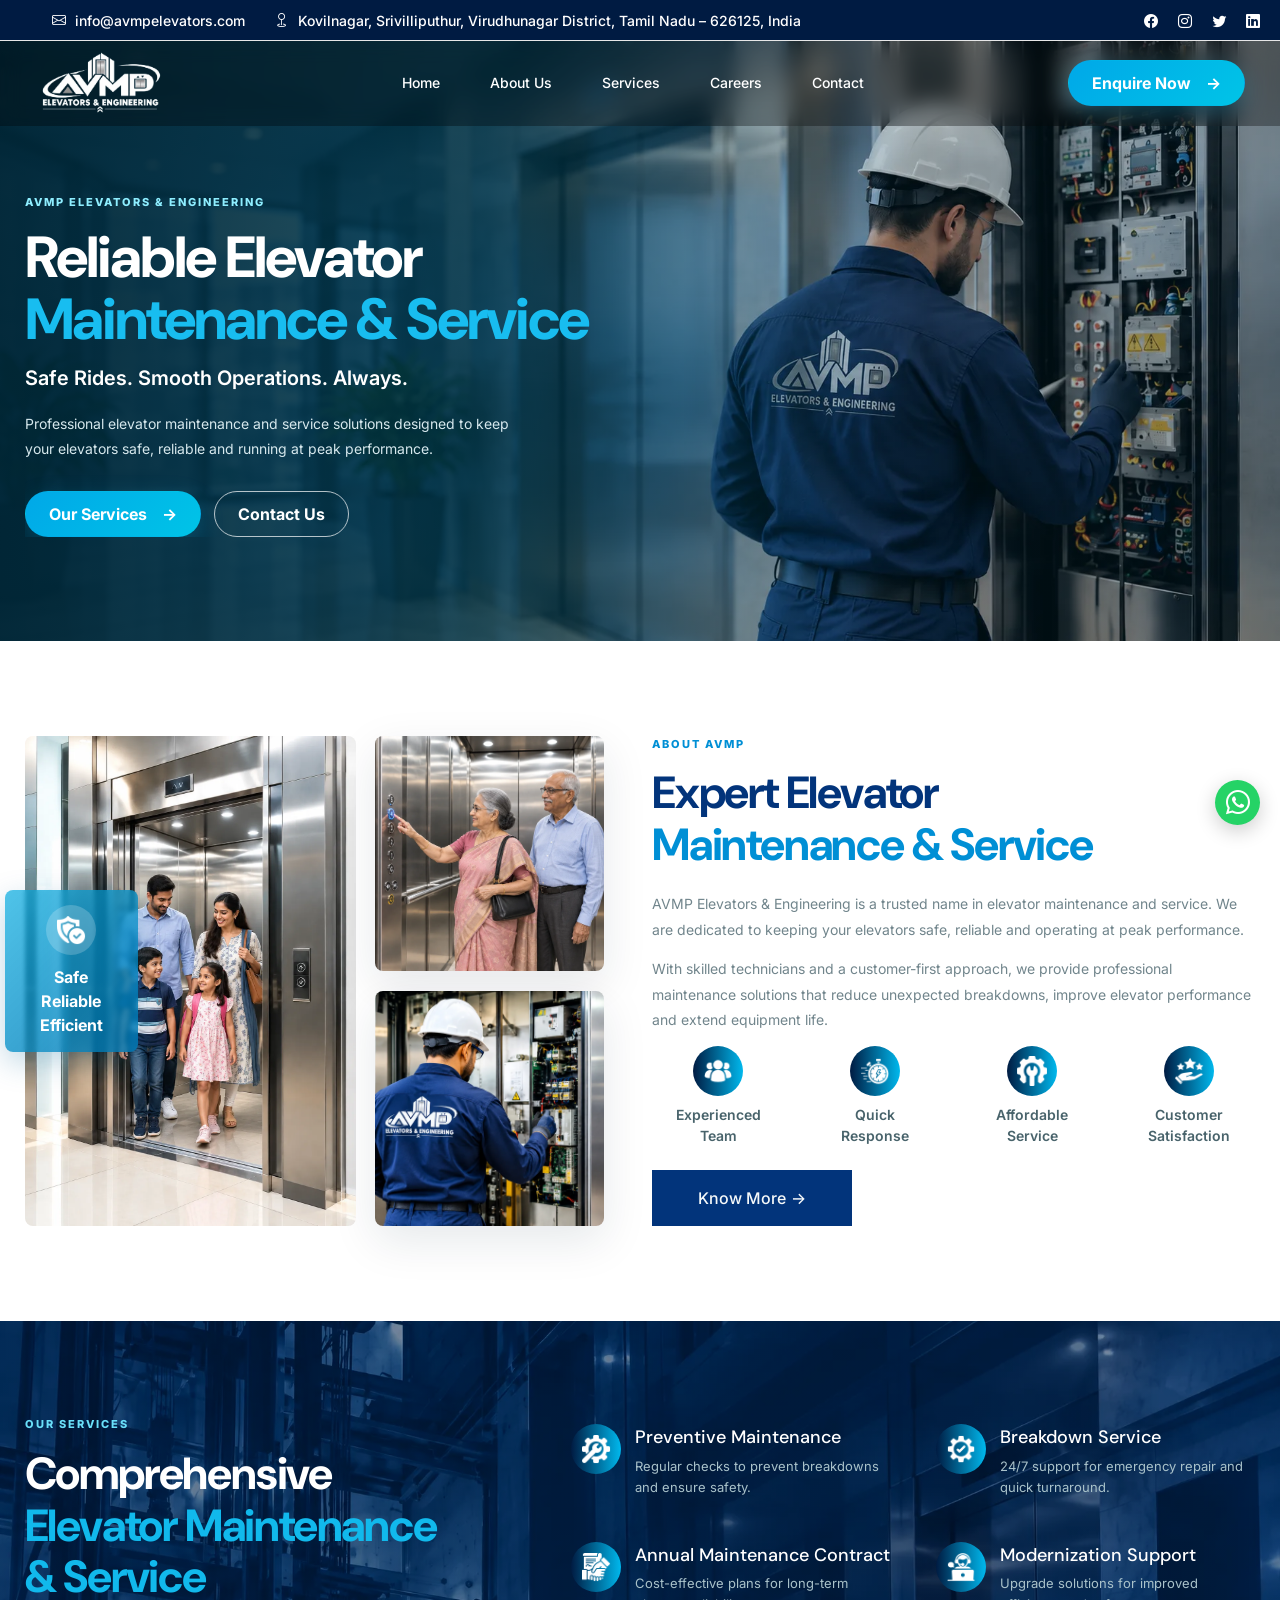
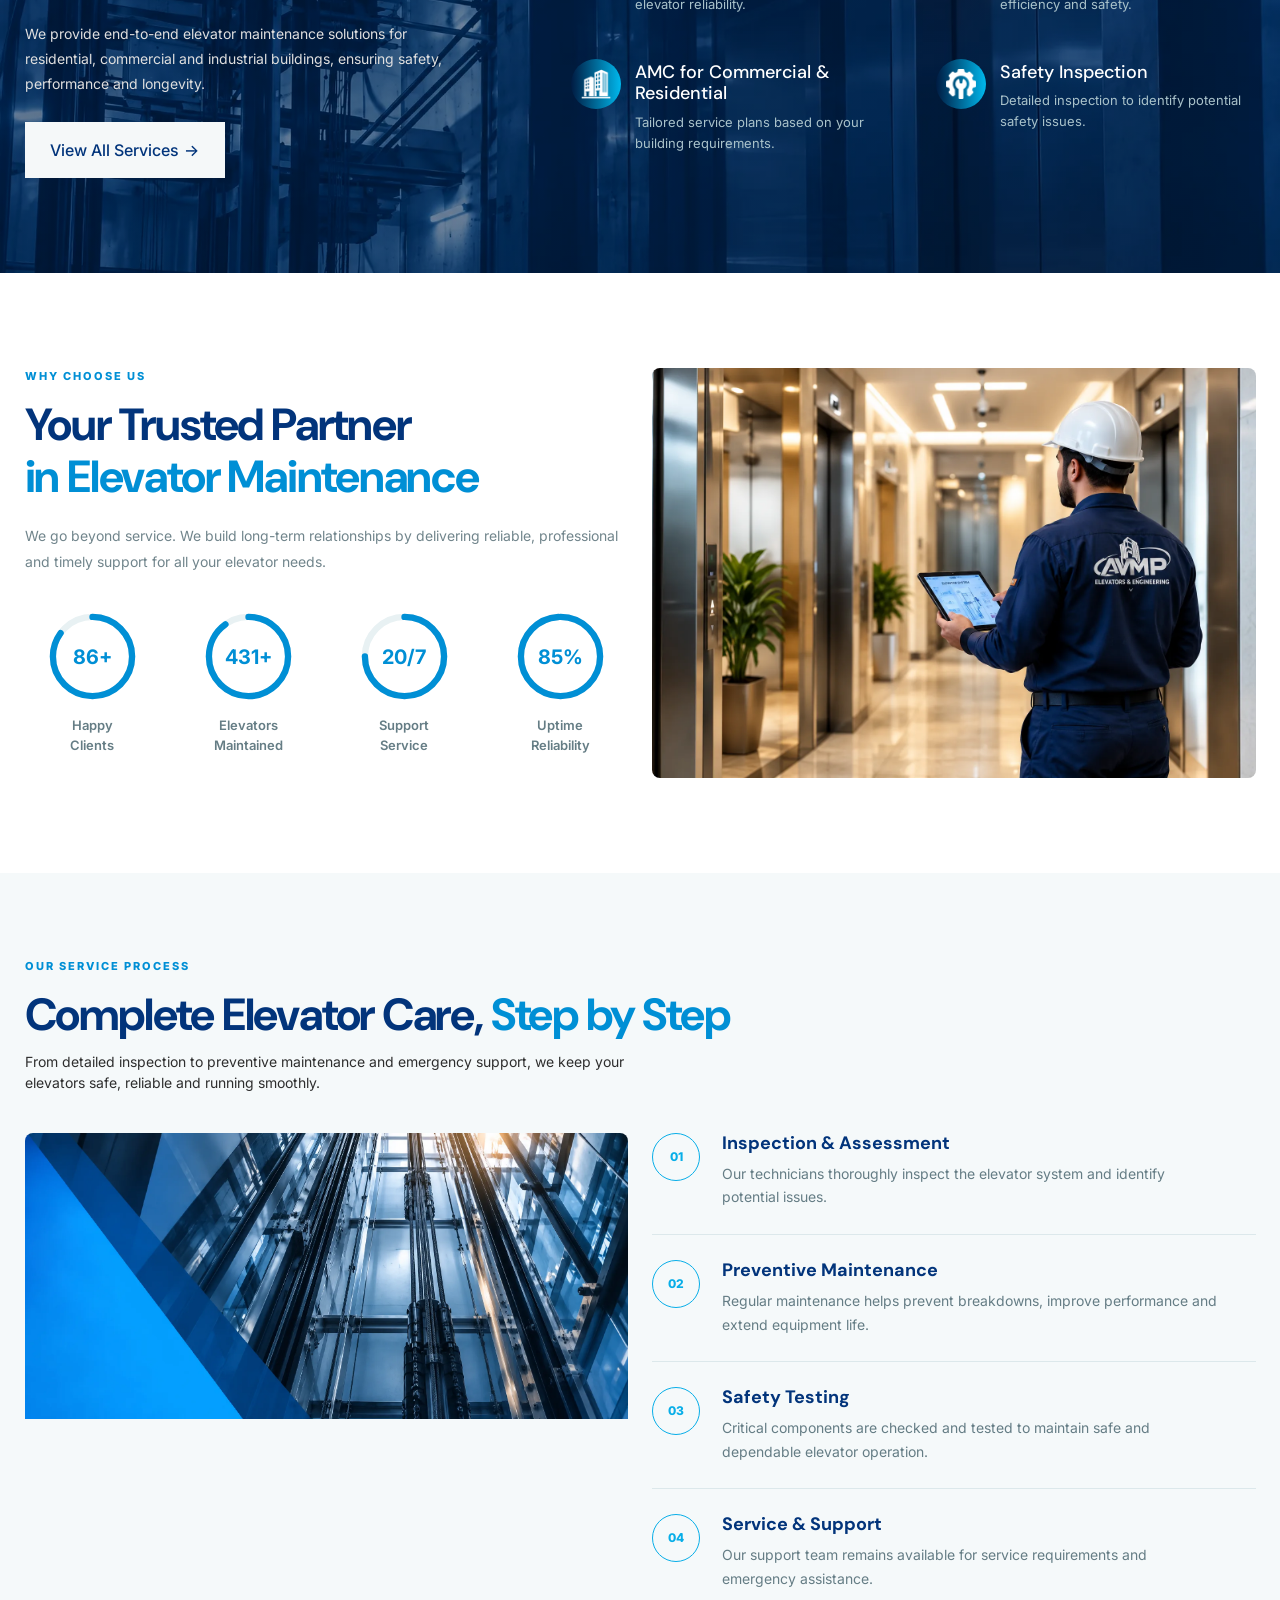
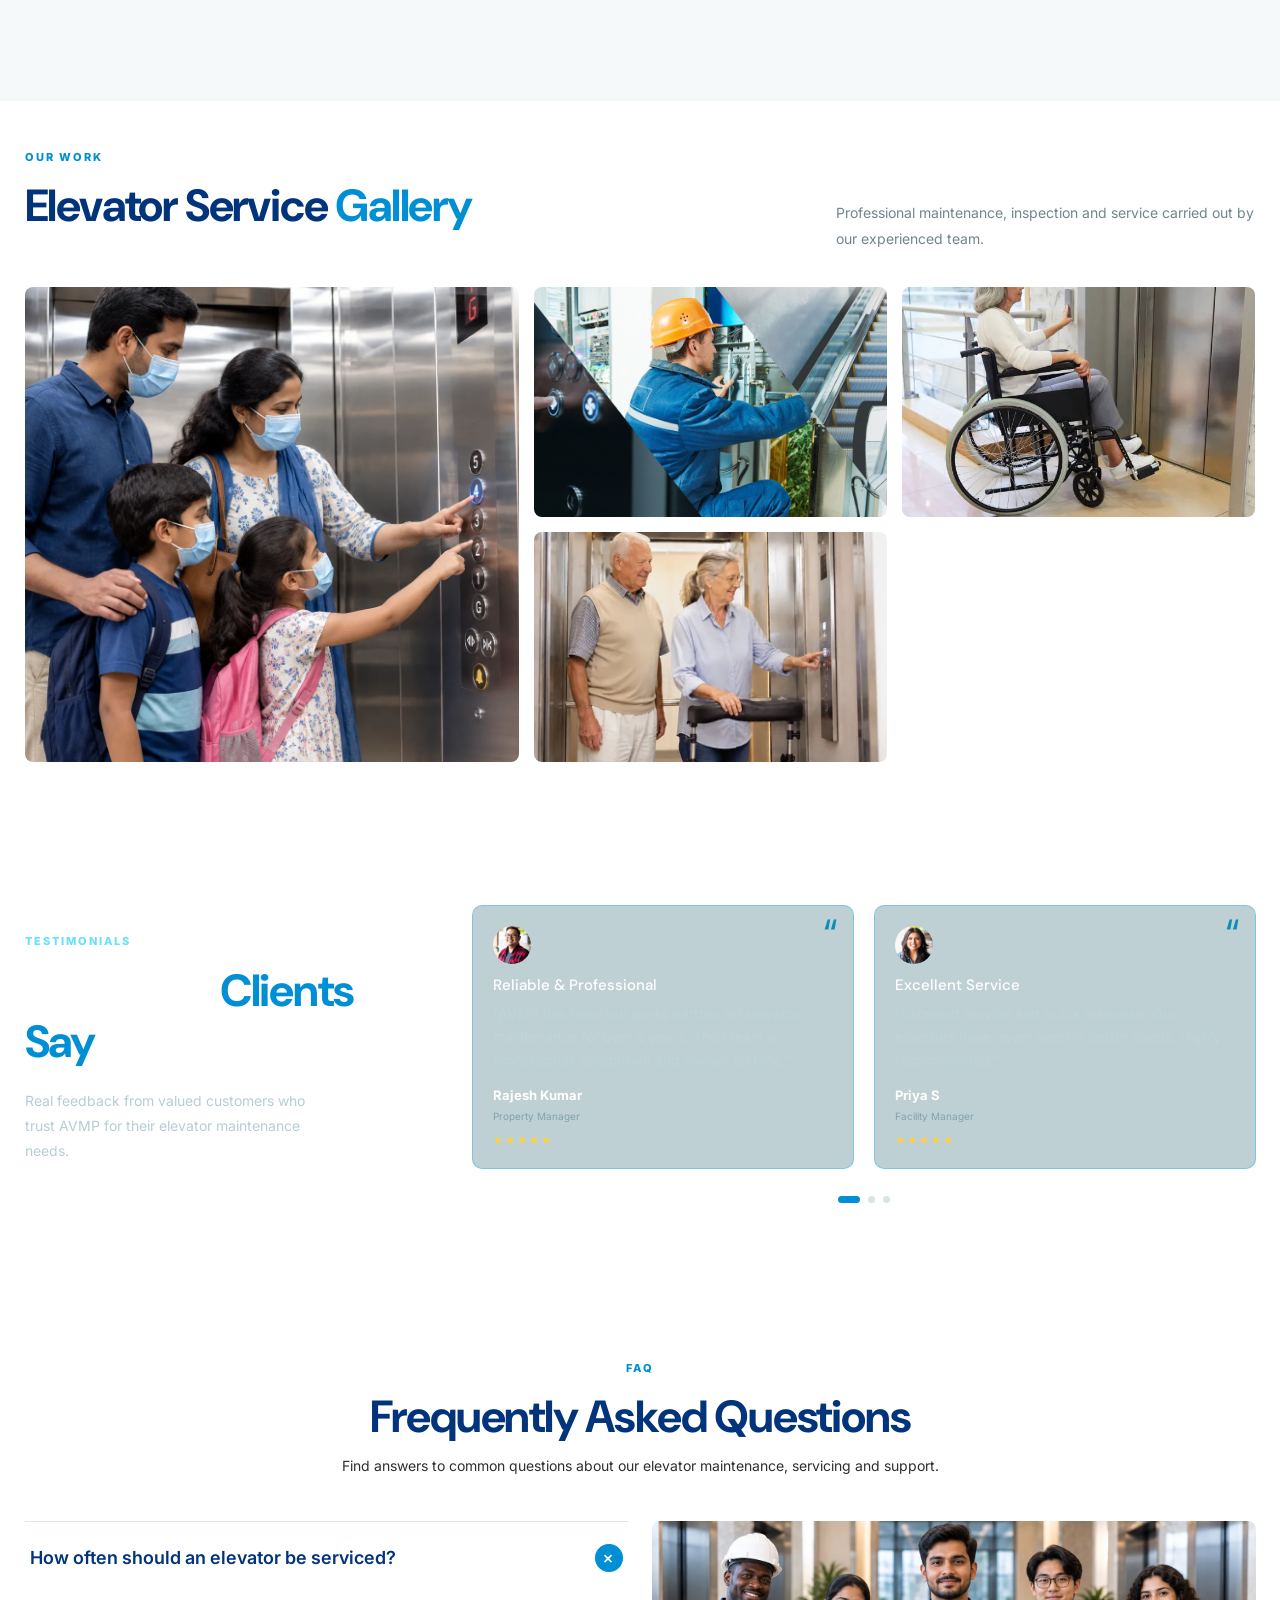
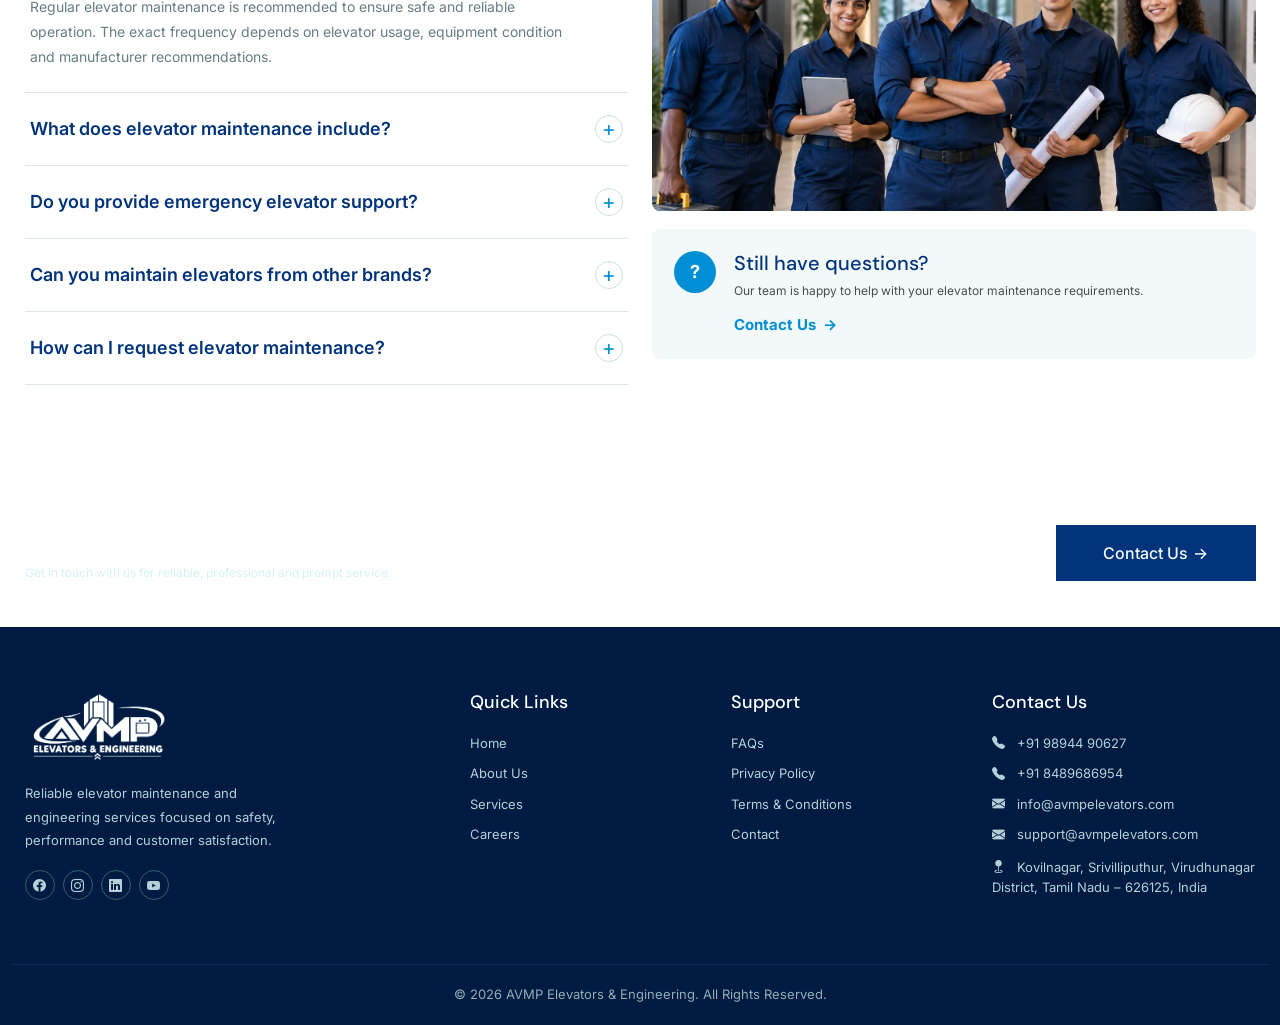
==== index.html @ d5d3ac59 "first commit" ====
<!DOCTYPE html>
<html lang="en">

<head>
    <meta charset="UTF-8">
    <meta name="viewport" content="width=device-width, initial-scale=1.0, maximum-scale=1.0, user-scalable=no">
    <meta name="description"
        content="AVMP Elevators & Engineering provides reliable elevator maintenance, AMC, breakdown service, inspection and modernization solutions.">
    <title>AVMP Elevators & Engineering | Elevator Maintenance & Service</title>
    <link rel="preconnect" href="https://fonts.googleapis.com">
    <link rel="preconnect" href="https://fonts.gstatic.com" crossorigin>
    <link
        href="https://fonts.googleapis.com/css2?family=DM+Sans:ital,opsz,wght@0,9..40,100..1000;1,9..40,100..1000&family=Inter:ital,opsz,wght@0,14..32,100..900;1,14..32,100..900&display=swap"
        rel="stylesheet">
    <link rel="stylesheet" href="assets/css/main.css">
    <link rel="stylesheet" href="assets/css/bootstrap.min.css">
    <link rel="stylesheet" href="assets/css/bootstrap-icons.min.css">
    <link rel="stylesheet" href="assets/css/swiper-bundle.min.css">
    <link rel="stylesheet" href="assets/css/aos.css">
    <link rel="shortcut icon" href="assets/images/favicon.ico" type="image/x-icon">
    <link rel="icon" href="assets/images/favicon.ico" type="image/x-icon">

</head>

<body>
    <div class="page-wrapper">
        <!-- Main Header -->
        <header class="main-header header-style-one" id="header">
            <!-- Header Top -->
            <div class="header-top">
                <div class="auto-container">
                    <div class="top-left">
                        <ul class="info-list">
                            <li>
                                <i class="bi bi-envelope text-white"></i>
                                <a href="mailto:info@avmpelevators.com">info@avmpelevators.com</a>
                            </li>
                            <li>
                                <i class="bi bi-geo text-white"></i>
                                Kovilnagar, Srivilliputhur, Virudhunagar District, Tamil Nadu – 626125, India
                            </li>
                        </ul>
                    </div>
                    <div class="top-right">
                        <ul class="top-social-icon">
                            <li><a href="#"><i class="bi bi-facebook"></i></a></li>
                            <li><a href="#"><i class="bi bi-instagram"></i></a></li>
                            <li><a href="#"><i class="bi bi-twitter"></i></a></li>
                            <li><a href="#"><i class="bi bi-linkedin"></i></a></li>
                        </ul>
                    </div>
                </div>
            </div>
            <!-- Header Top -->

            <!-- Main Box -->
            <div class="main-box">
                <div class="auto-container">
                    <div class="logo-box">
                        <div class="logo">
                            <a href="index.html">
                                <img src="assets/images/logo.webp" alt="AVMP Elevators & Engineering"
                                    title="AVMP Elevators & Engineering">
                            </a>
                        </div>
                    </div>

                    <div class="nav-outer">
                        <nav class="nav main-menu">
                            <ul class="navigation">
                                <li><a href="index.html">Home</a></li>
                                <li><a href="#">About Us</a></li>
                                <li><a href="#">Services</a></li>
                                <li><a href="#">Careers</a></li>
                                <li><a href="#">Contact</a></li>
                            </ul>
                        </nav>
                    </div>

                    <div class="outer-box">
                        <div class="info-box">
                            <a href="#" class="butt_primary">
                                Enquire Now <span>→</span>
                            </a>
                        </div>
                        <div class="mobile-nav-toggler d-block d-lg-none">
                            <i class="bi bi-list"></i>
                        </div>
                    </div>
                </div>
            </div>

            <!-- Mobile Menu -->
            <div class="auto-container">
                <div class="mobile-menu">
                    <div class="menu-backdrop"></div>
                    <nav class="menu-box">
                        <div class="upper-box">
                            <div class="nav-logo">
                                <a href="index.html">
                                    <img src="assets/images/logo.webp" alt="AVMP Elevators & Engineering">
                                </a>
                            </div>
                            <div class="close-btn">
                                <i class="bi bi-x"></i>
                            </div>
                        </div>

                        <ul class="navigation clearfix d-block d-lg-none ps-0"></ul>

                        <div class="content-box d-none d-lg-block">
                            <h4 class="title">About Us</h4>
                            <p class="text">
                                AVMP Elevators & Engineering provides reliable elevator maintenance,
                                service and engineering solutions focused on safety and performance.
                            </p>
                        </div>

                        <ul class="contact-list-one">
                            <li>
                                <div class="contact-info-box">
                                    <i class="bi bi-telephone"></i>
                                    <div>
                                        <span class="title">Call Now</span>
                                        <a href="tel:+919894490627">+91 98944 90627</a>
                                        <a href="tel:+918489686954">+91 8489686954</a>
                                    </div>
                                </div>
                            </li>

                            <li>
                                <div class="contact-info-box">
                                    <span class="bi bi-envelope"></span>
                                    <div>
                                        <span class="title">General Enquiries</span>
                                        <a href="mailto:info@avmpelevators.com">info@avmpelevators.com</a>
                                    </div>
                                </div>
                            </li>

                            <li>
                                <div class="contact-info-box">
                                    <span class="bi bi-envelope"></span>
                                    <div>
                                        <span class="title">Service & Technical Support</span>
                                        <a href="mailto:support@avmpelevators.com">support@avmpelevators.com</a>
                                    </div>
                                </div>
                            </li>

                            <li>
                                <div class="contact-info-box">
                                    <span class="bi bi-geo-alt"></span>
                                    <div>
                                        <span class="title">Address</span>
                                        Kovilnagar, Srivilliputhur, Virudhunagar District,
                                        Tamil Nadu – 626125, India
                                    </div>
                                </div>
                            </li>
                        </ul>

                        <ul class="social-links mb-0">
                            <li><a href="#"><i class="bi bi-twitter"></i></a></li>
                            <li><a href="#"><i class="bi bi-facebook"></i></a></li>
                            <li><a href="#"><i class="bi bi-instagram"></i></a></li>
                            <li><a href="#"><i class="bi bi-linkedin"></i></a></li>
                        </ul>
                    </nav>
                </div>
            </div>
            <!-- End Mobile Menu -->
        </header>
        <!-- End Main Header -->

        <main>
            <!-- Hero -->
            <section class="hero" id="home">
                <div class="hero-bg"></div>
                <div class="container hero-content">
                    <div class="swiper hero-swiper">
                        <div class="swiper-wrapper">
                            <!-- Slide 1 -->
                            <div class="swiper-slide">
                                <div class="hero-text">
                                    <div class="eyebrow" data-aos="fade-left" data-aos-duration="1000">
                                        AVMP ELEVATORS & ENGINEERING
                                    </div>
                                    <h1 data-aos="fade-left" data-aos-duration="1000" data-aos-delay="100">
                                        Reliable Elevator<br>
                                        <span>Maintenance & Service</span>
                                    </h1>
                                    <p class="hero-subtitle text-white" data-aos="fade-left" data-aos-duration="1000"
                                        data-aos-delay="200">
                                        Safe Rides. Smooth Operations. Always.
                                    </p>
                                    <p class="hero-description" data-aos="fade-left" data-aos-duration="1000"
                                        data-aos-delay="300">
                                        Professional elevator maintenance and service solutions designed to keep your
                                        elevators safe,
                                        reliable and running at peak performance.
                                    </p>
                                    <div class="hero-buttons" data-aos="fade-up" data-aos-duration="1000"
                                        data-aos-delay="400">
                                        <a href="#" class="butt_primary">
                                            Our Services <span>→</span>
                                        </a>
                                        <a href="#" class="butt_secondary">
                                            Contact Us
                                        </a>
                                    </div>
                                </div>
                            </div>

                            <!-- Slide 2 -->
                            <div class="swiper-slide">
                                <div class="hero-text">
                                    <div class="eyebrow" data-aos="fade-left" data-aos-duration="1000">
                                        EXPERT ELEVATOR CARE
                                    </div>
                                    <h1 data-aos="fade-left" data-aos-duration="1000" data-aos-delay="100">
                                        Preventive Care<br>
                                        <span>Better Performance</span>
                                    </h1>
                                    <p class="hero-subtitle text-white" data-aos="fade-left" data-aos-duration="1000"
                                        data-aos-delay="200">
                                        Prevent Problems Before They Start.
                                    </p>
                                    <p class="hero-description" data-aos="fade-left" data-aos-duration="1000"
                                        data-aos-delay="300">
                                        Regular inspections and preventive maintenance help reduce unexpected breakdowns
                                        and extend the life of your elevator systems.
                                    </p>
                                    <div class="hero-buttons" data-aos="fade-up" data-aos-duration="1000"
                                        data-aos-delay="400">
                                        <a href="#" class="butt_primary">
                                            Why Choose Us <span>→</span>
                                        </a>
                                        <a href="#" class="butt_secondary">
                                            Contact Us
                                        </a>
                                    </div>
                                </div>
                            </div>

                            <!-- Slide 3 -->
                            <div class="swiper-slide">
                                <div class="hero-text">
                                    <div class="eyebrow" data-aos="fade-left" data-aos-duration="1000">
                                        SAFETY FIRST
                                    </div>
                                    <h1 data-aos="fade-left" data-aos-duration="1000" data-aos-delay="100">
                                        Your Safety<br>
                                        <span>Our Responsibility</span>
                                    </h1>
                                    <p class="hero-subtitle text-white" data-aos="fade-left" data-aos-duration="1000"
                                        data-aos-delay="200">
                                        Every Ride Deserves Complete Confidence.
                                    </p>
                                    <p class="hero-description" data-aos="fade-left" data-aos-duration="1000"
                                        data-aos-delay="300">
                                        Our experienced technicians focus on safety, quality and dependable service
                                        to ensure smooth elevator operation.
                                    </p>
                                    <div class="hero-buttons" data-aos="fade-up" data-aos-duration="1000"
                                        data-aos-delay="400">
                                        <a href="#" class="butt_primary">
                                            Explore Services <span>→</span>
                                        </a>
                                        <a href="#" class="butt_secondary">
                                            Get In Touch
                                        </a>
                                    </div>
                                </div>
                            </div>

                            <!-- Slide 4 -->
                            <div class="swiper-slide">
                                <div class="hero-text">
                                    <div class="eyebrow" data-aos="fade-left" data-aos-duration="1000">
                                        24/7 SERVICE SUPPORT
                                    </div>
                                    <h1 data-aos="fade-left" data-aos-duration="1000" data-aos-delay="100">
                                        Reliable Support<br>
                                        <span>When You Need It</span>
                                    </h1>
                                    <p class="hero-subtitle text-white" data-aos="fade-left" data-aos-duration="1000"
                                        data-aos-delay="200">
                                        We're Ready When You Need Us.
                                    </p>
                                    <p class="hero-description" data-aos="fade-left" data-aos-duration="1000"
                                        data-aos-delay="300">
                                        From routine maintenance to urgent service requirements, our team is committed
                                        to keeping your elevators operational.
                                    </p>
                                    <div class="hero-buttons" data-aos="fade-up" data-aos-duration="1000"
                                        data-aos-delay="400">
                                        <a href="#" class="butt_primary">
                                            Get Support <span>→</span>
                                        </a>
                                        <a href="#" class="butt_secondary">
                                            Our Services
                                        </a>
                                    </div>
                                </div>
                            </div>
                        </div>
                    </div>
                </div>
            </section>

            <!-- About -->
            <section class="about section" id="about">
                <div class="container about-grid">
                    <div class="row">
                        <div class="col-lg-6" data-aos="zoom-in" data-aos-duration="1000">
                            <div class="about-images">
                                <div class="about-main-img">
                                    <img src="assets/images/about-1.webp" alt="Elevator maintenance">
                                </div>

                                <div class="about-small-img top">
                                    <img src="assets/images/about-2.webp" alt="Elevator service technician">
                                </div>

                                <div class="about-small-img bottom">
                                    <img src="assets/images/about-3.webp" alt="Elevator technician">
                                </div>

                                <div class="about-badge">
                                    <div class="badge-icon">
                                        <img src="assets/images/icons/safe.png" alt="Safety">
                                    </div>
                                    <div>
                                        <strong>Safe</strong>
                                        <strong>Reliable</strong>
                                        <strong>Efficient</strong>
                                    </div>
                                </div>
                            </div>
                        </div>

                        <div class="col-lg-6" data-aos="fade-up" data-aos-duration="1000">
                            <div class="about-content">
                                <div class="section-label">ABOUT AVMP</div>
                                <h2 class="fw-bold">
                                    Expert Elevator<br>
                                    <span>Maintenance & Service</span>
                                </h2>

                                <p>
                                    AVMP Elevators & Engineering is a trusted name in elevator maintenance and service.
                                    We are dedicated to keeping your elevators safe, reliable and operating at peak
                                    performance.
                                </p>

                                <p>
                                    With skilled technicians and a customer-first approach, we provide professional
                                    maintenance
                                    solutions that reduce unexpected breakdowns, improve elevator performance and extend
                                    equipment life.
                                </p>

                                <div class="feature-row">
                                    <div class="row">
                                        <div class="col-lg-3 col-6">
                                            <div class="feature-item my-lg-0 my-3">
                                                <div class="feature-icon">
                                                    <img src="assets/images/icons/peoples.png" alt="Experienced team">
                                                </div>
                                                <span>Experienced <br>Team</span>
                                            </div>
                                        </div>

                                        <div class="col-lg-3 col-6">
                                            <div class="feature-item my-lg-0 my-3">
                                                <div class="feature-icon">
                                                    <img src="assets/images/icons/quick-response.png"
                                                        alt="Quick response">
                                                </div>
                                                <span>Quick <br>Response</span>
                                            </div>
                                        </div>

                                        <div class="col-lg-3 col-6">
                                            <div class="feature-item my-lg-0 my-3">
                                                <div class="feature-icon">
                                                    <img src="assets/images/icons/affordable-service.png"
                                                        alt="Affordable service">
                                                </div>
                                                <span>Affordable <br>Service</span>
                                            </div>
                                        </div>

                                        <div class="col-lg-3 col-6">
                                            <div class="feature-item my-lg-0 my-3">
                                                <div class="feature-icon">
                                                    <img src="assets/images/icons/customer-satisfaction.png"
                                                        alt="Customer satisfaction">
                                                </div>
                                                <span>Customer <br>Satisfaction</span>
                                            </div>
                                        </div>
                                    </div>
                                </div>

                                <a href="#" class="site_butt mt-4">
                                    Know More <span>→</span>
                                </a>
                            </div>
                        </div>
                    </div>
                </div>
            </section>

            <!-- Services -->
            <section class="services section section-dark" id="services">
                <div class="container services-grid">
                    <div class="services-intro">
                        <div class="section-label light">OUR SERVICES</div>

                        <h2 class="fw-bold text-white">
                            Comprehensive<br>
                            <span>Elevator Maintenance<br>& Service</span>
                        </h2>

                        <p>
                            We provide end-to-end elevator maintenance solutions for residential, commercial and
                            industrial
                            buildings, ensuring safety, performance and longevity.
                        </p>

                        <a href="#" class="site_butt site_butt_light mt-4">
                            View all Services <span>→</span>
                        </a>
                    </div>

                    <div class="service-list">
                        <div class="service-card" data-aos="fade-up" data-aos-duration="1000">
                            <div class="service-icon">
                                <img src="assets/images/icons/maintenance.png" alt="Preventive maintenance">
                            </div>
                            <div>
                                <h3>Preventive Maintenance</h3>
                                <p>Regular checks to prevent breakdowns and ensure safety.</p>
                            </div>
                        </div>

                        <div class="service-card" data-aos="fade-up" data-aos-duration="1000">
                            <div class="service-icon">
                                <img src="assets/images/icons/quality-service.png" alt="Breakdown service">
                            </div>
                            <div>
                                <h3>Breakdown Service</h3>
                                <p>24/7 support for emergency repair and quick turnaround.</p>
                            </div>
                        </div>

                        <div class="service-card" data-aos="fade-up" data-aos-duration="1000">
                            <div class="service-icon">
                                <img src="assets/images/icons/contract.png" alt="Annual maintenance contract">
                            </div>
                            <div>
                                <h3>Annual Maintenance Contract</h3>
                                <p>Cost-effective plans for long-term elevator reliability.</p>
                            </div>
                        </div>

                        <div class="service-card" data-aos="fade-up" data-aos-duration="1000">
                            <div class="service-icon">
                                <img src="assets/images/icons/support.png" alt="Modernization support">
                            </div>
                            <div>
                                <h3>Modernization Support</h3>
                                <p>Upgrade solutions for improved efficiency and safety.</p>
                            </div>
                        </div>

                        <div class="service-card" data-aos="fade-up" data-aos-duration="1000">
                            <div class="service-icon">
                                <img src="assets/images/icons/residential.png" alt="Commercial and residential AMC">
                            </div>
                            <div>
                                <h3>AMC for Commercial & Residential</h3>
                                <p>Tailored service plans based on your building requirements.</p>
                            </div>
                        </div>

                        <div class="service-card" data-aos="fade-up" data-aos-duration="1000">
                            <div class="service-icon">
                                <img src="assets/images/icons/affordable-service.png" alt="Safety inspection">
                            </div>
                            <div>
                                <h3>Safety Inspection</h3>
                                <p>Detailed inspection to identify potential safety issues.</p>
                            </div>
                        </div>
                    </div>
                </div>
            </section>

            <!-- Why Choose Us -->
            <section class="why section" id="why-us">
                <div class="container why-grid">
                    <div class="row">
                        <div class="col-lg-6">
                            <div class="why-content" data-aos="fade-up" data-aos-duration="1000">
                                <div class="section-label">WHY CHOOSE US</div>

                                <h2>
                                    Your Trusted Partner<br>
                                    <span>in Elevator Maintenance</span>
                                </h2>

                                <p>
                                    We go beyond service. We build long-term relationships by delivering reliable,
                                    professional and timely support for all your elevator needs.
                                </p>

                                <div class="stats">
                                    <div class="stat">
                                        <div class="stat-gauge">
                                            <svg viewBox="0 0 120 120">
                                                <circle class="gauge-bg" cx="60" cy="60" r="50"></circle>
                                                <circle class="gauge-progress" cx="60" cy="60" r="50"
                                                    data-progress="85"></circle>
                                            </svg>
                                            <div class="stat-value">
                                                <strong><span class="counter" data-target="100">0</span>+</strong>
                                            </div>
                                        </div>
                                        <small>Happy<br>Clients</small>
                                    </div>

                                    <div class="stat">
                                        <div class="stat-gauge">
                                            <svg viewBox="0 0 120 120">
                                                <circle class="gauge-bg" cx="60" cy="60" r="50"></circle>
                                                <circle class="gauge-progress" cx="60" cy="60" r="50"
                                                    data-progress="90"></circle>
                                            </svg>
                                            <div class="stat-value">
                                                <strong><span class="counter" data-target="500">0</span>+</strong>
                                            </div>
                                        </div>
                                        <small>Elevators<br>Maintained</small>
                                    </div>

                                    <div class="stat">
                                        <div class="stat-gauge">
                                            <svg viewBox="0 0 120 120">
                                                <circle class="gauge-bg" cx="60" cy="60" r="50"></circle>
                                                <circle class="gauge-progress" cx="60" cy="60" r="50"
                                                    data-progress="75"></circle>
                                            </svg>
                                            <div class="stat-value">
                                                <strong><span class="counter" data-target="24">0</span>/7</strong>
                                            </div>
                                        </div>
                                        <small>Support<br>Service</small>
                                    </div>

                                    <div class="stat">
                                        <div class="stat-gauge">
                                            <svg viewBox="0 0 120 120">
                                                <circle class="gauge-bg" cx="60" cy="60" r="50"></circle>
                                                <circle class="gauge-progress" cx="60" cy="60" r="50"
                                                    data-progress="99"></circle>
                                            </svg>
                                            <div class="stat-value">
                                                <strong><span class="counter" data-target="99">0</span>%</strong>
                                            </div>
                                        </div>
                                        <small>Uptime<br>Reliability</small>
                                    </div>
                                </div>
                            </div>
                        </div>

                        <div class="col-lg-6" data-aos="zoom-in" data-aos-duration="1000">
                            <div class="why-image">
                                <img src="assets/images/why-choose.webp" alt="AVMP elevator technician inspection">
                            </div>
                        </div>
                    </div>
                </div>
            </section>

            <!-- Service Process -->
            <section class="service-process section-light">
                <div class="container">
                    <div class="process-heading">
                        <div class="section-label">OUR SERVICE PROCESS</div>

                        <h2>
                            Complete Elevator Care,
                            <span>Step by Step</span>
                        </h2>

                        <p>
                            From detailed inspection to preventive maintenance and emergency support,
                            we keep your elevators safe, reliable and running smoothly.
                        </p>
                    </div>

                    <div class="row">
                        <div class="col-lg-6" data-aos="zoom-in" data-aos-duration="1000">
                            <div class="process-image">
                                <img src="assets/images/our-process.webp" alt="Elevator maintenance inspection">
                            </div>
                        </div>

                        <div class="col-lg-6">
                            <div class="process-list">
                                <div class="process-item" data-aos="fade-up" data-aos-duration="1000">
                                    <div class="process-number">01</div>
                                    <div class="process-content">
                                        <h3>Inspection & Assessment</h3>
                                        <p>
                                            Our technicians thoroughly inspect the elevator system
                                            and identify potential issues.
                                        </p>
                                    </div>
                                </div>

                                <div class="process-item" data-aos="fade-up" data-aos-duration="1000">
                                    <div class="process-number">02</div>
                                    <div class="process-content">
                                        <h3>Preventive Maintenance</h3>
                                        <p>
                                            Regular maintenance helps prevent breakdowns, improve
                                            performance and extend equipment life.
                                        </p>
                                    </div>
                                </div>

                                <div class="process-item" data-aos="fade-up" data-aos-duration="1000">
                                    <div class="process-number">03</div>
                                    <div class="process-content">
                                        <h3>Safety Testing</h3>
                                        <p>
                                            Critical components are checked and tested to maintain
                                            safe and dependable elevator operation.
                                        </p>
                                    </div>
                                </div>

                                <div class="process-item" data-aos="fade-up" data-aos-duration="1000">
                                    <div class="process-number">04</div>
                                    <div class="process-content">
                                        <h3>Service & Support</h3>
                                        <p>
                                            Our support team remains available for service requirements
                                            and emergency assistance.
                                        </p>
                                    </div>
                                </div>
                            </div>
                        </div>
                    </div>
                </div>
            </section>

            <!-- Gallery -->
            <section class="gallery pt-5 pb-5" id="gallery">
                <div class="container">
                    <div class="gallery-head">
                        <div>
                            <div class="section-label">OUR WORK</div>
                            <h2>Elevator Service <span>Gallery</span></h2>
                        </div>

                        <p>
                            Professional maintenance, inspection and service carried out by our experienced team.
                        </p>
                    </div>

                    <div class="gallery-grid">
                        <div class="gallery-item large" data-aos="zoom-in" data-aos-duration="1000">
                            <img src="assets/images/gallery/image-1.webp" alt="Family using a modern elevator">
                            <div class="gallery-overlay">
                                <span>Family Elevator Experience</span>
                            </div>
                        </div>

                        <div class="gallery-item" data-aos="zoom-in" data-aos-duration="1000">
                            <img src="assets/images/gallery/image-2.png"
                                alt="Elevator technician carrying out maintenance work">
                            <div class="gallery-overlay">
                                <span>Expert Maintenance Service</span>
                            </div>
                        </div>

                        <div class="gallery-item" data-aos="zoom-in" data-aos-duration="1000">
                            <img src="assets/images/gallery/image-3.webp" alt="Wheelchair user accessing an elevator">
                            <div class="gallery-overlay">
                                <span>Accessible Elevator Solutions</span>
                            </div>
                        </div>

                        <div class="gallery-item" data-aos="zoom-in" data-aos-duration="1000">
                            <img src="assets/images/gallery/image-4.webp" alt="Elderly couple using an elevator">
                            <div class="gallery-overlay">
                                <span>Safe & Comfortable Mobility</span>
                            </div>
                        </div>
                    </div>
                </div>
            </section>

            <!-- Testimonials -->
            <section class="testimonials section pb-5 section-dark" id="testimonials">
                <div class="container testimonials-grid" data-aos="fade-up" data-aos-duration="1000">
                    <div class="testimonial-intro">
                        <div class="section-label light">TESTIMONIALS</div>
                        <h2>What Our <span>Clients Say</span></h2>
                        <p>
                            Real feedback from valued customers who trust AVMP for their elevator maintenance needs.
                        </p>
                    </div>

                    <div class="swiper pb-5 testimonial-swiper">
                        <div class="swiper-wrapper">
                            <!-- Testimonial 1 -->
                            <div class="swiper-slide">
                                <div class="testimonial-card">
                                    <div class="quote">“</div>

                                    <div class="client-avatar">
                                        <img src="assets/images/testimonial-image1.jpg" alt="Rajesh Kumar">
                                    </div>

                                    <h3>Reliable & Professional</h3>

                                    <p>
                                        “AVMP has been our go-to partner for elevator maintenance
                                        for over 3 years. Their team is professional, responsive
                                        and always on time.”
                                    </p>

                                    <div class="client-name">Rajesh Kumar</div>
                                    <div class="client-role">Property Manager</div>
                                    <div class="stars">★★★★★</div>
                                </div>
                            </div>

                            <!-- Testimonial 2 -->
                            <div class="swiper-slide">
                                <div class="testimonial-card">
                                    <div class="quote">“</div>

                                    <div class="client-avatar">
                                        <img src="assets/images/testimonial-image2.jpg" alt="Priya S">
                                    </div>

                                    <h3>Excellent Service</h3>

                                    <p>
                                        “Excellent service and quick response. Our elevators
                                        have never been in better hands. Highly recommended.”
                                    </p>

                                    <div class="client-name">Priya S</div>
                                    <div class="client-role">Facility Manager</div>
                                    <div class="stars">★★★★★</div>
                                </div>
                            </div>

                            <!-- Testimonial 3 -->
                            <div class="swiper-slide">
                                <div class="testimonial-card">
                                    <div class="quote">“</div>

                                    <div class="client-avatar">
                                        <img src="assets/images/testimonial-image3.jpg" alt="Arun V">
                                    </div>

                                    <h3>Very Dependable</h3>

                                    <p>
                                        “Very reliable and professional team. They ensure our
                                        elevators run smoothly 24/7. Great support.”
                                    </p>

                                    <div class="client-name">Arun V</div>
                                    <div class="client-role">Building Owner</div>
                                    <div class="stars">★★★★★</div>
                                </div>
                            </div>
                        </div>

                        <div class="swiper-pagination"></div>
                    </div>
                </div>
            </section>

            <!-- FAQ -->
            <section class="faq section">
                <div class="container">
                    <div class="faq-heading text-center">
                        <div class="section-label">FAQ</div>

                        <h2>
                            Frequently Asked <span>Questions</span>
                        </h2>

                        <p>
                            Find answers to common questions about our elevator maintenance,
                            servicing and support.
                        </p>
                    </div>

                    <div class="faq-grid">
                        <div class="row">
                            <div class="col-lg-6">
                                <div class="faq-list">
                                    <div class="faq-item active" data-aos="fade-up" data-aos-duration="1000">
                                        <button class="faq-question">
                                            <span>How often should an elevator be serviced?</span>
                                            <span class="faq-icon">+</span>
                                        </button>
                                        <div class="faq-answer">
                                            <p>
                                                Regular elevator maintenance is recommended to ensure safe and reliable
                                                operation.
                                                The exact frequency depends on elevator usage, equipment condition and
                                                manufacturer recommendations.
                                            </p>
                                        </div>
                                    </div>

                                    <div class="faq-item" data-aos="fade-up" data-aos-duration="1000">
                                        <button class="faq-question">
                                            <span>What does elevator maintenance include?</span>
                                            <span class="faq-icon">+</span>
                                        </button>
                                        <div class="faq-answer">
                                            <p>
                                                Our maintenance service includes inspection, safety checks, lubrication,
                                                electrical and mechanical checks, performance testing and identification
                                                of potential issues.
                                            </p>
                                        </div>
                                    </div>

                                    <div class="faq-item" data-aos="fade-up" data-aos-duration="1000">
                                        <button class="faq-question">
                                            <span>Do you provide emergency elevator support?</span>
                                            <span class="faq-icon">+</span>
                                        </button>
                                        <div class="faq-answer">
                                            <p>
                                                Yes. Our support team is available to assist with elevator breakdowns
                                                and urgent service requirements.
                                            </p>
                                        </div>
                                    </div>

                                    <div class="faq-item" data-aos="fade-up" data-aos-duration="1000">
                                        <button class="faq-question">
                                            <span>Can you maintain elevators from other brands?</span>
                                            <span class="faq-icon">+</span>
                                        </button>
                                        <div class="faq-answer">
                                            <p>
                                                Yes. Our experienced technicians can inspect and maintain elevators
                                                from a wide range of manufacturers and systems.
                                            </p>
                                        </div>
                                    </div>

                                    <div class="faq-item" data-aos="fade-up" data-aos-duration="1000">
                                        <button class="faq-question">
                                            <span>How can I request elevator maintenance?</span>
                                            <span class="faq-icon">+</span>
                                        </button>
                                        <div class="faq-answer">
                                            <p>
                                                Simply contact our team through the enquiry form or contact details
                                                provided on the website. We will understand your requirements and
                                                arrange the appropriate service.
                                            </p>
                                        </div>
                                    </div>
                                </div>
                            </div>

                            <div class="col-lg-6">
                                <div class="faq-side">
                                    <div class="faq-image" data-aos="zoom-out" data-aos-duration="1000">
                                        <img src="assets/images/team.webp"
                                            alt="Professional elevator maintenance service">
                                    </div>

                                    <div class="faq-contact">
                                        <div class="faq-contact-icon">?</div>

                                        <div>
                                            <h3>Still have questions?</h3>

                                            <p>
                                                Our team is happy to help with your elevator maintenance requirements.
                                            </p>

                                            <a href="#" class="faq-btn">
                                                Contact Us <span>→</span>
                                            </a>
                                        </div>
                                    </div>
                                </div>
                            </div>
                        </div>
                    </div>
                </div>
            </section>

            <!-- Contact Banner -->
            <section class="contact-banner" id="contact">
                <div class="container contact-inner align-items-center">
                    <div>
                        <h2>Need Elevator Maintenance Service?</h2>
                        <p class="mb-0">
                            Get in touch with us for reliable, professional and prompt service.
                        </p>

                        <!-- <div class="contact-details-list">
                            <a href="tel:+919894490627">
                                📞 +91 98944 90627
                            </a>

                            <a href="tel:+918489686954">
                                📞 +91 8489686954
                            </a>

                            <a href="mailto:info@avmpelevators.com">
                                ✉️ info@avmpelevators.com — General Enquiries & Business
                            </a>

                            <a href="mailto:support@avmpelevators.com">
                                ✉️ support@avmpelevators.com — Service & Technical Support
                            </a>

                            <p>
                                📍 Kovilnagar, Srivilliputhur, Virudhunagar District,
                                Tamil Nadu – 626125, India
                            </p>
                        </div> -->
                    </div>

                    <div class="contact-actions">
                        <a href="#" class="site_butt">
                            Contact Us <span>→</span>
                        </a>
                    </div>
                </div>
            </section>
        </main>

        <!-- Footer -->
        <footer class="footer">
            <div class="container footer-grid">
                <div class="footer-brand">
                    <img src="assets/images/logo.webp" alt="AVMP Elevators & Engineering">

                    <p>
                        Reliable elevator maintenance and engineering services focused on safety,
                        performance and customer satisfaction.
                    </p>

                    <div class="socials">
                        <a href="#" aria-label="Facebook">
                            <i class="bi bi-facebook"></i>
                        </a>

                        <a href="#" aria-label="Instagram">
                            <i class="bi bi-instagram"></i>
                        </a>

                        <a href="#" aria-label="LinkedIn">
                            <i class="bi bi-linkedin"></i>
                        </a>

                        <a href="#" aria-label="YouTube">
                            <i class="bi bi-youtube"></i>
                        </a>
                    </div>
                </div>

                <div class="footer-links">
                    <h4>Quick Links</h4>
                    <a href="index.html">Home</a>
                    <a href="#">About Us</a>
                    <a href="#">Services</a>
                    <a href="#">Careers</a>
                </div>

                <div class="footer-links">
                    <h4>Support</h4>
                    <a href="#faq">FAQs</a>
                    <a href="#">Privacy Policy</a>
                    <a href="#">Terms & Conditions</a>
                    <a href="#">Contact</a>
                </div>

                <div class="footer-contact">
                    <h4>Contact Us</h4>

                    <a href="tel:+919894490627">
                        <i class="bi bi-telephone-fill pe-2"></i>
                        +91 98944 90627
                    </a>

                    <a href="tel:+918489686954">
                        <i class="bi bi-telephone-fill pe-2"></i>
                        +91 8489686954
                    </a>

                    <a href="mailto:info@avmpelevators.com">
                        <i class="bi bi-envelope-fill pe-2"></i>
                        info@avmpelevators.com
                    </a>

                    <a href="mailto:support@avmpelevators.com">
                        <i class="bi bi-envelope-fill pe-2"></i>
                        support@avmpelevators.com
                    </a>

                    <p>
                        <i class="bi bi-geo-fill pe-2"></i>
                        Kovilnagar, Srivilliputhur, Virudhunagar District,
                        Tamil Nadu – 626125, India
                    </p>
                </div>
            </div>

            <div class="container copyright">
                <p>
                    © <span id="year"></span> AVMP Elevators & Engineering. All Rights Reserved.
                </p>
            </div>
        </footer>
    </div>

    <!-- WhatsApp Button -->
    <a href="https://wa.me/918489686954?text=Hello%20AVMP%20Elevators%20%26%20Engineering%2C%20I%20would%20like%20to%20enquire%20about%20your%20elevator%20services."
        class="whatsapp-float" target="_blank" rel="noopener noreferrer"
        aria-label="Chat with AVMP Elevators on WhatsApp">
        <i class="bi bi-whatsapp"></i>
    </a>

    <!-- Back To Top -->
    <button class="back-top" id="backTop">↑</button>

    <script src="assets/js/jquery-3.7.1.min.js"></script>
    <script src="assets/js/swiper-bundle.min.js"></script>
    <script src="assets/js/aos.js"></script>
    <script src="assets/js/main.js"></script>

    <script>
        const backTop = document.getElementById("backTop");

        window.addEventListener("scroll", function () {
            if (window.scrollY > 100) {
                backTop.classList.add("show");
            } else {
                backTop.classList.remove("show");
            }
        });

        backTop.addEventListener("click", function () {
            window.scrollTo({
                top: 0,
                behavior: "smooth"
            });
        });
    </script>

    <script>
        const mainBox = document.querySelector(".main-box");

        window.addEventListener("scroll", () => {
            if (window.scrollY >= 100) {
                mainBox.classList.add("scrolled");
            } else {
                mainBox.classList.remove("scrolled");
            }
        });
    </script>

    <script>
        function headerStyle() {
            if ($(".main-header").length) {
                var windowpos = $(window).scrollTop();
                var siteHeader = $(".header-style-one");

                if (windowpos > 1) {
                    siteHeader.addClass("fixed-header");
                } else {
                    siteHeader.removeClass("fixed-header");
                }
            }
        }

        headerStyle();

        $(window).on("scroll", function () {
            headerStyle();
        });

        if ($(".main-header li.dropdown ul").length) {
            $(".main-header .navigation li.dropdown").append(
                '<div class="dropdown-btn"><i class="fa fa-angle-down"></i></div>'
            );
        }

        if ($(".hidden-bar").length) {
            $(".toggle-hidden-bar").on("click", function () {
                $("body").addClass("active-hidden-bar");
            });

            $(".hidden-bar-back-drop, .hidden-bar .close-btn").on("click", function () {
                $("body").removeClass("active-hidden-bar");
            });
        }

        if ($(".mobile-menu").length) {
            var mobileMenuContent = $(".main-header .main-menu .navigation").html();

            $(".mobile-menu .navigation").append(mobileMenuContent);

            $(".mobile-menu .close-btn").on("click", function () {
                $("body").removeClass("mobile-menu-visible");
            });

            $(".mobile-menu li.dropdown .dropdown-btn").on("click", function () {
                $(this).prev("ul").slideToggle(500);
                $(this).toggleClass("active");
                $(this).prev(".mega-menu").slideToggle(500);
            });

            $(".mobile-nav-toggler").on("click", function () {
                $("body").addClass("mobile-menu-visible");
            });

            $(".mobile-menu .menu-backdrop, .mobile-menu .close-btn").on("click", function () {
                $("body").removeClass("mobile-menu-visible");
            });
        }

        if ($(".search-btn").length) {
            $(".search-btn").on("click", function () {
                $(".main-header").addClass("moblie-search-active");
            });

            $(".close-search, .search-back-drop").on("click", function () {
                $(".main-header").removeClass("moblie-search-active");
            });
        }
    </script>

    <!-- Hero Swiper -->
    <script>
        const heroSwiper = new Swiper(".hero-swiper", {
            slidesPerView: 1,
            loop: true,
            speed: 1000,
            effect: "fade",
            fadeEffect: {
                crossFade: true
            },
            autoplay: {
                delay: 5000,
                disableOnInteraction: false,
                pauseOnMouseEnter: true
            }
        });
    </script>

    <!-- Counters & Gauges -->
    <script>
        document.addEventListener("DOMContentLoaded", function () {
            const section = document.querySelector(".why");

            if (!section) return;

            const counters = section.querySelectorAll(".counter");
            const gauges = section.querySelectorAll(".gauge-progress");

            let started = false;

            function animateCounter(element) {
                const target = parseInt(element.dataset.target);
                const duration = 2200;
                let startTime = null;

                function updateCounter(currentTime) {
                    if (!startTime) {
                        startTime = currentTime;
                    }

                    const progress = Math.min(
                        (currentTime - startTime) / duration,
                        1
                    );

                    const easeOut = 1 - Math.pow(1 - progress, 3);
                    const currentValue = Math.floor(target * easeOut);

                    element.textContent = currentValue;

                    if (progress < 1) {
                        requestAnimationFrame(updateCounter);
                    } else {
                        element.textContent = target;
                    }
                }

                requestAnimationFrame(updateCounter);
            }

            function animateGauge(gauge) {
                const progress = parseFloat(gauge.dataset.progress);
                const circumference = 314;

                const offset =
                    circumference - (circumference * progress / 100);

                setTimeout(() => {
                    gauge.style.strokeDashoffset = offset;
                }, 100);
            }

            const observer = new IntersectionObserver(
                function (entries) {
                    entries.forEach(function (entry) {
                        if (entry.isIntersecting && !started) {
                            started = true;

                            counters.forEach(function (counter) {
                                animateCounter(counter);
                            });

                            gauges.forEach(function (gauge) {
                                animateGauge(gauge);
                            });

                            observer.unobserve(section);
                        }
                    });
                },
                {
                    threshold: 0.35
                }
            );

            observer.observe(section);
        });
    </script>

    <!-- Testimonial Swiper -->
    <script>
        const testimonialSwiper = new Swiper(".testimonial-swiper", {
            slidesPerView: 2,
            spaceBetween: 20,
            loop: true,
            speed: 700,
            autoplay: {
                delay: 4000,
                disableOnInteraction: false
            },
            pagination: {
                el: ".testimonial-swiper .swiper-pagination",
                clickable: true
            },
            breakpoints: {
                0: {
                    slidesPerView: 1,
                    spaceBetween: 15
                },
                576: {
                    slidesPerView: 1,
                    spaceBetween: 20
                },
                768: {
                    slidesPerView: 2,
                    spaceBetween: 20
                },
                992: {
                    slidesPerView: 2,
                    spaceBetween: 20
                }
            }
        });
    </script>

    <!-- FAQ -->
    <script>
        document.querySelectorAll(".faq-question").forEach(function (button) {
            button.addEventListener("click", function () {
                const currentItem = button.closest(".faq-item");

                document.querySelectorAll(".faq-item").forEach(function (item) {
                    if (item !== currentItem) {
                        item.classList.remove("active");
                    }
                });

                currentItem.classList.toggle("active");
            });
        });
    </script>

    <!-- Current Year -->
    <script>
        document.getElementById("year").textContent = new Date().getFullYear();
    </script>
</body>

</html>
---- assets/css/main.css ----
@import url('https://fonts.googleapis.com/css2?family=DM+Sans:ital,opsz,wght@0,9..40,100..1000;1,9..40,100..1000&family=Inter:ital,opsz,wght@0,14..32,100..900;1,14..32,100..900&display=swap');

:root {
    --navy: #02347b;
    --navy-dark: #001b42;
    --blue: #008fd5;
    --cyan: #00b8ed;
    --green: #20d99b;
    --white: #fff;
    --light: #f5f8f9;
    --text: #173640;
    --muted: #71858c;
    --border: #dce8eb;
    --shadow: 0 15px 45px rgba(0, 44, 61, .10);

    --heading-font: "DM Sans", sans-serif;
    --body-font: "Inter", sans-serif;
}

a {
    text-decoration: none !important;
}

* {
    margin: 0;
    padding: 0;
    box-sizing: border-box
}

img {
    -webkit-user-drag: none;
}

html {
    scroll-behavior: smooth
}

body {
    font-family: var(--body-font) !important;
    color: var(--text);
    background: #fff;
    overflow-x: hidden;
}

p {
    font-size: 14px;
    color: #2e2e2e;
}

.page-wrapper {
    position: relative;
    margin: 0 auto;
    width: 100%;
    min-width: 300px;
    z-index: 99;
    background-color: #ffffff;
}

.mobile-menu-visible .page-wrapper {
    overflow: hidden;
}

h1,
.h1,
h2,
.h2,
h3,
.h3,
h4,
.h4,
h5,
.h5,
h6,
.h6 {
    font-family: var(--heading-font) !important;
}

img {
    max-width: 100%;
    display: block
}

a {
    text-decoration: none;
    color: inherit
}

button {
    font-family: inherit
}

.container {
    width: min(1180px, calc(100% - 80px));
    margin: auto
}

/*** 

====================================================================
Main Header
====================================================================

***/
.header-span {
    position: relative;
    height: 110px;
    display: block;
    width: 100%;
}

.main-header {
    position: relative;
    width: 100%;
    z-index: 999;
}

.header-top {
    position: relative;
    z-index: 1;
    background-color: var(--navy-dark);
    overflow: hidden;
    border-bottom: 1px solid #e7e7e8;
}

.auto-container {
    position: static;
    max-width: 1344px;
    padding: 0px 15px;
    margin: 0 auto;
    width: 100%;
}

.header-top .auto-container {
    max-width: 1450px;
    padding: 0 20px;
    display: -webkit-box;
    display: -ms-flexbox;
    display: flex;
    -webkit-box-align: center;
    -ms-flex-align: center;
    align-items: center;
    -webkit-box-pack: justify;
    -ms-flex-pack: justify;
    justify-content: space-between;
}

.header-top .top-left {
    display: -webkit-box;
    display: -ms-flexbox;
    display: flex;
    -webkit-box-align: center;
    -ms-flex-align: center;
    align-items: center;
}

.header-top .top-left .info-list {
    display: -webkit-box;
    display: -ms-flexbox;
    display: flex;
    -webkit-box-align: center;
    -ms-flex-align: center;
    align-items: center;
    gap: 30px;
    color: #ffffff;
    font-size: 14px;
    font-weight: 500;
    margin-bottom: 0;
}

.header-top .top-left .info-list li {
    list-style: none;
}

.header-top .top-left .info-list a {
    color: inherit;
    font-weight: 500;
}

.header-top .top-left .info-list i {
    color: #0c6460;
    font-size: 14px;
    display: inline-block;
    margin-right: 5px;
}

.header-top .top-right {
    position: relative;
    display: -webkit-box;
    display: -ms-flexbox;
    display: flex;
    -webkit-box-align: center;
    -ms-flex-align: center;
    align-items: center;
    gap: 30px;
}

.header-top .top-right ul {
    display: -webkit-box;
    display: -ms-flexbox;
    display: flex;
    -webkit-box-align: center;
    -ms-flex-align: center;
    align-items: center;
    gap: 20px;
    color: #ffffff;
    margin-bottom: 0;
}

.header-top .top-right ul li {
    list-style: none;
}

.header-top .top-right ul li a {
    color: #ffffff;
    font-size: 14px;
    font-weight: 500;
}

.header-top .top-right ul li a:hover {
    color: #00a8e8;
}

.header-top .top-right ul.top-social-icon li a {
    display: inline-block;
    -webkit-transition: 0.7s;
    transition: 0.7s;
}

.header-top .top-right ul.top-social-icon li a:hover {
    -webkit-transform: rotateY(-360deg);
    transform: rotateY(-360deg);
}

.main-header .header-lower {
    position: relative;
    -webkit-transition: all 300ms ease;
    transition: all 300ms ease;
}

.main-header .header-lower .logo-box {
    position: relative;
}

.main-header {
    width: 100%;
    /* position: fixed;
    backdrop-filter: blur(12px); */
    z-index: 999;
}

.main-header .logo {
    width: 130px;
    position: relative;
    display: block;
}

.main-header .logo img {
    max-width: 100%;
    height: auto;
}

.main-header .main-box {
    position: relative;
    left: 0px;
    top: 0px;
    -webkit-transition: all 300ms ease;
    transition: all 300ms ease;
}

.main-header .main-box .auto-container {
    display: -webkit-box;
    display: -ms-flexbox;
    display: flex;
    -webkit-box-align: center;
    -ms-flex-align: center;
    align-items: center;
}

.main-header .main-box .nav-outer {
    position: relative;
    margin-left: auto;
    margin-right: auto;
}

.main-box {
    transition: all 0.3s ease;
}

.main-box.scrolled {
    background-color: var(--navy-dark) !important;
    position: fixed;
    top: 0;
    left: 0;
    width: 100%;
    z-index: 9999;
}

.main-menu {
    position: relative;
}

.main-menu li {
    list-style: none;
}

@media (max-width: 991.98px) {
    .main-menu {
        display: none;
    }
}

.main-menu .navbar-header {
    display: none;
}

.main-menu .navbar-collapse {
    padding: 0px;
}

.main-menu .navigation {
    position: relative;
    margin: 0px;
}

.main-menu .navigation>li {
    position: relative;
    float: left;
    padding: 25px 0px;
    margin-right: 35px;
    -webkit-transition: all 300ms ease;
    transition: all 300ms ease;
}

.main-menu .navigation>li:last-child {
    margin-right: 0;
}

.main-menu .navigation>li>a {
    position: relative;
    display: block;
    text-align: center;
    opacity: 1;
    color: #ffffff;
    font-size: 14px;
    line-height: 30px;
    padding: 0;
    /* display: -webkit-box; */
    display: -ms-flexbox;
    display: flex;
    /* font-family: var(--text-font); */
    /* letter-spacing: 1.3px; */
    -webkit-transition: all 300ms ease;
    transition: all 300ms ease;
}

.main-menu .navigation>li>a:hover {
    color: var(--theme-color1);
}

.main-menu .navigation>li.dropdown:hover>ul {
    visibility: visible;
    opacity: 1;
    top: 100%;
    margin-top: 0;
    -webkit-transition: all 300ms ease;
    transition: all 300ms ease;
}

.main-menu .navigation>li>ul {
    position: absolute;
    left: 0px;
    top: 100%;
    width: 220px;
    z-index: 100;
    padding: 10px 0 0;
    background-color: #ffffff;
    margin-top: 30px;
    opacity: 0;
    display: none;
    -webkit-box-shadow: 0 0 3px rgba(0, 0, 0, 0.1);
    box-shadow: 0 0 3px rgba(0, 0, 0, 0.1);
    -webkit-box-shadow: 2px 2px 5px 1px rgba(0, 0, 0, 0.05), -2px 0px 5px 1px rgba(0, 0, 0, 0.05);
    box-shadow: 2px 2px 5px 1px rgba(0, 0, 0, 0.05), -2px 0px 5px 1px rgba(0, 0, 0, 0.05);
}

.main-menu .navigation>li>ul.from-right {
    left: auto;
    right: 0px;
}

.main-menu .navigation>li>ul>li {
    position: relative;
    width: 100%;
    border-bottom: 1px solid #ebf1f5;
}

.main-menu .navigation>li>ul>li:last-child {
    border-bottom: none;
}

.main-menu .navigation>li>ul>li>a {
    position: relative;
    display: block;
    padding: 10px 0px;
    line-height: 29px;
    font-weight: 500;
    font-size: 14px;
    text-align: left;
    margin: 0 30px;
    text-transform: capitalize;
    -webkit-transition: all 300ms ease;
    transition: all 300ms ease;
}

.main-menu .navigation>li>ul>li:hover>a {
    color: var(--navy-dark);
    padding-left: 5px;
}

.main-menu .navigation>li>ul>li.dropdown>a:after {
    font-family: "Font Awesome 6 Pro";
    content: "\f105";
    position: absolute;
    right: 0;
    top: 15px;
    display: block;
    line-height: 24px;
    font-size: 14px;
    font-weight: 300;
    z-index: 5;
}

.main-menu .navigation>li>ul>li.dropdown:hover>ul {
    visibility: visible;
    opacity: 1;
    top: 0px;
    margin-top: 20px;
    -webkit-transition: all 300ms ease;
    transition: all 300ms ease;
}

.main-menu .navigation>li>ul>li>ul {
    position: absolute;
    left: 100%;
    top: 0px;
    width: 220px;
    z-index: 100;
    display: none;
    background-color: #ffffff;
    opacity: 0;
    padding: 10px 0 0;
    margin-top: 10px;
    -webkit-transform: translateY(-30px);
    transform: translateY(-30px);
    -webkit-box-shadow: 2px 2px 5px 1px rgba(0, 0, 0, 0.05), -2px 0px 5px 1px rgba(0, 0, 0, 0.05);
    box-shadow: 2px 2px 5px 1px rgba(0, 0, 0, 0.05), -2px 0px 5px 1px rgba(0, 0, 0, 0.05);
}

.main-menu .navigation>li>ul>li>ul>li {
    position: relative;
    border-bottom: 1px solid #ebf1f5;
    width: 100%;
}

.main-menu .navigation>li>ul>li>ul>li:last-child {
    border-bottom: none;
}

.main-menu .navigation>li>ul>li>ul>li>a {
    position: relative;
    display: block;
    padding: 10px 0;
    line-height: 24px;
    font-weight: 400;
    font-size: 16px;
    text-align: left;
    margin: 0 30px;
    text-transform: capitalize;
    -webkit-transition: all 300ms ease;
    transition: all 300ms ease;
}

.main-menu .navigation>li>ul>li>ul>li>a:hover {
    color: var(--navy-dark);
}

.main-menu .navigation li.dropdown .dropdown-btn {
    position: absolute;
    right: 10px;
    top: 8px;
    width: 34px;
    height: 30px;
    border: 1px solid #ffffff;
    text-align: center;
    font-size: 16px;
    line-height: 26px;
    color: #ffffff;
    cursor: pointer;
    z-index: 5;
    display: none;
}

.main-header .outer-box {
    position: relative;
    display: -webkit-box;
    display: -ms-flexbox;
    display: flex;
    -webkit-box-pack: end;
    -ms-flex-pack: end;
    justify-content: flex-end;
    -webkit-box-align: center;
    -ms-flex-align: center;
    align-items: center;
    height: 100%;
}

.main-header .outer-box .header-btn {
    display: inline-block;
    color: #ffffff;
    text-transform: capitalize;
    font-weight: 600;
    font-size: 15px;
    padding: 0 5px 0 38px;
    height: 60px;
    line-height: 60px;
    border: 2px solid #fff;
    border-radius: 50px;
    position: relative;
}

.main-header .outer-box .header-btn span {
    margin-left: 10px;
    position: relative;
    top: -2px;
    display: inline-block;
    width: 50px;
    height: 50px;
    line-height: 50px;
    text-align: center;
    border-radius: 50%;
    background-color: var(--theme-color1);
}

.main-header .outer-box .header-btn span i {
    color: #000;
    font-size: 22px;
    font-weight: 900;
    top: 4px;
    position: relative;
    -webkit-transition: all 0.3s ease;
    transition: all 0.3s ease;
}

.main-header .outer-box .header-btn:hover {
    background-color: var(--theme-color1);
    border-color: transparent;
}

.main-header .ui-btn-outer {
    display: -webkit-box;
    display: -ms-flexbox;
    display: flex;
    -webkit-box-pack: end;
    -ms-flex-pack: end;
    justify-content: flex-end;
    -webkit-box-align: center;
    -ms-flex-align: center;
    align-items: center;
    padding: 6px 0;
    border-left: 1px solid rgba(255, 255, 255, 0.5);
    padding-left: 17px;
    position: relative;
    right: 117px;
}

.main-header .ui-btn {
    position: relative;
    display: block;
    height: 30px;
    width: 30px;
    line-height: 30px;
    text-align: center;
    background: none;
    font-size: 26px;
    color: #ffffff;
    -webkit-transition: all 300ms ease;
    transition: all 300ms ease;
}

.main-header .ui-btn:hover {
    color: var(--theme-color1);
}

.main-header .info-btn {
    position: relative;
    font-size: 16px;
    padding-left: 44px;
    color: #ffffff;
    text-align: left;
    font-weight: 500;
    white-space: nowrap;
    line-height: 20px;
}

.main-header .info-btn small {
    display: block;
    font-size: 10px;
    font-weight: 500;
    text-transform: uppercase;
    color: var(--theme-color1);
}

.main-header .info-btn .icon {
    position: absolute;
    left: 0;
    top: 50%;
    margin-top: -12px;
    line-height: 40px;
    height: 40px;
    font-size: 24px;
    line-height: 1em;
    margin-right: 20px;
    padding-right: 20px;
}

.main-header .info-btn:hover {
    color: var(--theme-color-light);
}

.main-menu .navigation>li.dropdown:hover>ul {
    margin-top: 0;
    opacity: 1;
    top: 100%;
    visibility: visible;
    -webkit-transition: all 300ms ease;
    transition: all 300ms ease;
    display: inline-block;
}

@media only screen and (min-width: 768px) {

    .main-menu .navigation>li>ul,
    .main-menu .navigation>li>ul>li>ul {
        display: block !important;
        opacity: 0;
        visibility: hidden;
    }
}

/*** 

====================================================================
    header-style-one
====================================================================

***/

.header-style-one.style-dark {
    background-color: var(--theme-color-black1);
    position: relative;
}

.header-style-one.style-dark.style-home5 .main-box {
    padding: 30px 40px;
}

@media (max-width: 991.98px) {

    .header-style-one.style-dark.style-home5 .main-box {
        padding: 30px 15px;
    }
}

.header-style-one.style-dark.style-home5 .main-box.style-two {
    border-bottom: 1px solid rgba(var(--theme-color-black-rgb), 0.1);
    padding: 29px 40px 30px;
    margin-bottom: 94px;
}

@media (max-width: 1399.98px) {

    .header-style-one.style-dark.style-home5 .main-box.style-two {
        padding: 29px 15px 30px;
    }
}

@media (max-width: 1199.98px) {

    .header-style-one.style-dark.style-home5 .main-box.style-two {
        margin-bottom: 15px;
    }
}

.header-style-one.style-dark .header-top {
    background-color: #1c1c1c;
    display: block;
    padding: 0;
}

@media (max-width: 991.98px) {

    .header-style-one.style-dark .header-top {
        display: none;
    }
}

.header-style-one.style-dark .header-top .info-user {
    background-color: var(--theme-color-white);
}

.header-style-one.style-dark .header-top .inner-box {
    padding: 0;
}

.header-style-one.style-dark .header-top .inner-box .top-right .social-icon-one li a {
    color: var(--theme-color-white);
}

.header-style-one.style-dark .header-top .inner-box .top-left {
    color: var(--theme-color-white);
}

.header-style-one.style-dark .header-top .inner-box .top-left span {
    color: var(--theme-color-white);
    font-size: 16px;
    margin-right: 20px;
}

.header-style-one.style-dark .header-top .inner-box .top-left span .icon {
    background-color: rgba(var(--theme-color-white-rgb), 1);
    border-radius: 50%;
    height: 40px;
    line-height: 40px;
    width: 40px;
    text-align: center;
    color: var(--theme-color1);
    margin-right: 7px;
}

.header-style-one.style-dark .main-box {
    background-color: transparent;
    padding: 30px 36px 30px 40px;
}

@media (max-width: 575.98px) {

    .header-style-one.style-dark .main-box {
        padding: 24px 15px;
    }
}

.header-style-one.style-dark .mobile-nav-toggler {
    color: var(--theme-color1);
    margin-left: 35px;
}

@media (max-width: 575.98px) {

    .header-style-one .auto-container {
        padding: 0;
    }
}

.header-style-one .top-right {
    position: relative;
}

.header-style-one .top-right:before {
    position: absolute;
    top: 0;
    right: -23%;
    width: 140%;
    height: 100%;
    content: "";
    background-color: var(--theme-color1);
    z-index: -1;
}

.header-style-one .top-left,
.header-style-one .top-right ul {
    padding: 8px 0;
}

/* .header-style-one .header-top::after {
    position: absolute;
    top: 0;
    right: 0;
    width: 31%;
    height: 100%;
    content: "";
    background-color: var(--theme-color1);
    z-index: -1;
} */

@media (max-width: 1199.98px) {

    .header-style-one .header-top::after {
        width: 35%;
    }
}

@media (max-width: 991.98px) {

    .header-style-one .header-top {
        display: none;
    }
}

.header-style-one .header-top .inner-box {
    display: -webkit-box;
    display: -ms-flexbox;
    display: flex;
    -webkit-box-pack: justify;
    -ms-flex-pack: justify;
    justify-content: space-between;
    padding: 8px 0 11px;
}

.header-style-one .header-top .inner-box .top-left span {
    color: #adadad;
}

.header-style-one .header-top .inner-box .top-left span .icon {
    color: var(--theme-color1);
    margin-right: 18px;
}

.header-style-one .header-top .inner-box .top-right .social-icon-one li a {
    font-size: 16px;
    color: #adadad;
}

.header-style-one .header-top .social-icon-one li {
    color: #adadad;
    margin-left: 0;
    margin-right: 18px;
}

.header-style-one .header-top .social-icon-one li:last-child {
    margin-right: 0;
}

.header-style-one .header-top .info-language {
    margin-left: 30px;
}

.header-style-one .header-top .info-language .select-language {
    background-color: var(--theme-color1);
    color: var(--theme-color-white);
    padding: 15.75px 20px;
    cursor: pointer;
}

.header-style-one .header-top .info-language .select-language .icon {
    margin-left: 6px;
}

.header-style-one .header-top .info-user {
    background-color: rgba(var(--theme-color-white-rgb), 0.1);
    color: var(--theme-color1);
    font-size: 24px;
    width: 60px;
    height: 60px;
    line-height: 60px;
    text-align: center;
    cursor: pointer;
}

.header-style-one .main-box {
    background-color: #0000004f;
    padding: 10px 20px;
    max-width: 100%;
    margin: 0 auto;
    backdrop-filter: blur(10px);
}

@media (max-width: 991.98px) {

    .header-style-one .main-box {
        -webkit-box-pack: justify;
        -ms-flex-pack: justify;
        justify-content: space-between;
    }
}

@media (max-width: 575.98px) {

    .header-style-one .main-box {
        padding: 24px 15px;
    }
}

.header-style-one .main-box .nav-outer .nav .navigation li {
    margin-right: 50px;
}

.header-style-one .main-box .nav-outer .nav .navigation li:last-child {
    margin-right: 0;
}

.header-style-one .main-box .nav-outer .nav .navigation li a:hover {
    color: var(--cyan);
}

.header-style-one .outer-box {
    margin-left: 0;
    margin-right: 0;
}

.header-style-one .outer-box .info-box {
    display: -webkit-box;
    display: -ms-flexbox;
    display: flex;
    -webkit-box-align: center;
    -ms-flex-align: center;
    align-items: center;
}

.header-style-one .outer-box .info-box .call-info {
    display: -webkit-box;
    display: -ms-flexbox;
    display: flex;
    gap: 12px;
    -webkit-box-align: center;
    -ms-flex-align: center;
    align-items: center;
}

.header-style-one .outer-box .info-box .call-info i {
    width: 55px;
    height: 55px;
    line-height: 55px;
    text-align: center;
    border-radius: 50%;
    color: var(--headings-color);
    font-size: 18px;
    display: inline-block;
    background-color: var(--theme-color1);
}

.header-style-one .outer-box .info-box .call-info .title {
    margin-bottom: 0;
    color: #0c6460;
    text-transform: uppercase;
    font-weight: 500;
    line-height: 16px;
}

.header-style-one .outer-box .info-box .call-info a {
    font-size: 16px;
    color: var(--theme-color-dark);
    font-weight: 600;
}

@media (max-width: 1399.98px) {

    .header-style-one .outer-box .info-box .call-info {
        display: none;
    }
}

.header-style-one .outer-box .info-box .btn-two {
    margin-left: 50px;
}

@media (max-width: 1199.98px) {

    .header-style-one .outer-box .info-box {
        display: none;
    }
}

.header-style-one .outer-box .search-btn {
    position: relative;
    background-color: unset;
    margin-right: 75px;
}

@media (max-width: 575.98px) {

    .header-style-one .outer-box .search-btn {
        margin-right: 20px;
    }
}

.header-style-one .outer-box .search-btn::before {
    content: "";
    position: absolute;
    top: -5px;
    right: -52px;
    width: 1px;
    height: 40px;
    background-color: #ababab;
}

@media (max-width: 575.98px) {

    .header-style-one .outer-box .search-btn::before {
        right: -20px;
    }
}

.header-style-one .outer-box .search-btn .flaticon-search {
    font-size: 21px;
    color: #000000;
}

.header-style-one .outer-box .login-btn {
    position: relative;
    margin-right: 18px;
    background-color: unset;
}

.header-style-one .outer-box .login-btn::before {
    content: "";
    position: absolute;
    left: -22px;
    top: -1px;
    width: 1px;
    height: 27px;
    background-color: #000000;
}

.header-style-one .outer-box .login-btn .flaticon-user {
    font-size: 21px;
    color: #000000;
}

.header-style-one .outer-box .header-btn {
    text-transform: uppercase;
    font-size: 16px;
    border-radius: 0px;
    line-height: 45px;
    background-color: var(--theme-color1);
    border-color: transparent;
    padding: 0;
    width: 140px;
    text-align: center;
    margin-top: -8px;
    height: 50px;
}

.header-style-one .outer-box .header-btn:before {
    display: none;
}

.header-style-one .main-menu .navigation>li {
    padding: 0;
    margin-right: 58px;
}

.header-style-one .main-menu .navigation>li:last-child {
    margin-right: 0;
}

.header-style-one .main-menu .navigation>li>a {
    color: #ffffff;
    text-transform: capitalize;
    position: relative;
    font-weight: 500;
}

.header-style-one .main-menu .navigation>li>a:before {
    content: "";
    position: absolute;
    bottom: 0;
    left: 0;
    width: 0;
    height: 1px;
    background-color: var(--cyan);
    height: 1px;
    -webkit-transition: all 0.3s ease;
    transition: all 0.3s ease;
}

.header-style-one .main-menu .navigation>li>a:hover:before {
    width: 100%;
}

.header-style-one .main-menu .navigation>li>a:hover {
    color: var(--cyan);
}

.header-style-one .main-menu .navigation li.dropdown .dropdown-btn {
    display: inline-block;
    border: 2px;
    top: auto;
    bottom: 1px;
    right: -14px;
    width: auto;
    height: unset;
    font-size: 10px;
    color: var(--headings-color);
}

.header-style-one .main-menu .navigation li.dropdown ul .dropdown-btn {
    display: none;
}

.header-style-one .main-menu .navigation>li>ul>li>a:hover {
    color: var(--theme-color-v2);
}

.header-style-one .mobile-nav-toggler {
    display: inline-block;
    -webkit-box-ordinal-group: unset;
    -ms-flex-order: unset;
    order: unset;
    font-size: 24px;
    color: #ffffff;
}

.header-style-one .sticky-header {
    background-color: var(--theme-color-v2);
}

@media (max-width: 575.98px) {

    .header-style-one .sticky-header .auto-container {
        padding: 0 15px;
    }
}

.header-style-one .sticky-header .mobile-nav-toggler {
    display: none;
}

@media (max-width: 991.98px) {

    .header-style-one .sticky-header .mobile-nav-toggler {
        color: var(--navy-dark);
        display: block;
    }
}

.header-style-one .sticky-header .main-menu .navigation>li>a {
    color: var(--theme-color-black);
}

.header-style-one .sticky-header .main-menu .navigation>li.current>a,
.header-style-one .sticky-header .main-menu .navigation>li:hover>a {
    color: var(--headings-color);
}

.header-style-one .sticky-header .main-menu .navigation>li {
    padding: 0;
}

.header-style-one .sticky-header.fixed-header {
    height: 80px;
    display: -webkit-box;
    display: -ms-flexbox;
    display: flex;
    -webkit-box-align: center;
    -ms-flex-align: center;
    align-items: center;
    background: #fff;
    box-shadow: 1px 1px 18px 0px #00000026;
}

.header-style-one .sticky-header .main-menu {
    height: 100%;
    display: -webkit-box;
    display: -ms-flexbox;
    display: flex;
    -webkit-box-align: center;
    -ms-flex-align: center;
    align-items: center;
}

@media (max-width: 991.98px) {

    .header-style-one .sticky-header .main-menu {
        display: none;
    }
}


.header-style-one .sticky-header .main-menu .navigation li.dropdown .dropdown-btn {
    color: var(--headings-color);
}

.header-style-one .sticky-header .inner-container {
    -webkit-box-align: center;
    -ms-flex-align: center;
    align-items: center;
    justify-content: space-between;
}

/*** 

====================================================================
Sticky Header
====================================================================

***/

.sticky-header {
    background: #000;
    -webkit-box-shadow: 0 0 20px rgba(0, 0, 0, 0.05);
    box-shadow: 0 0 20px rgba(0, 0, 0, 0.05);
    left: 0px;
    opacity: 0;
    padding: 0px 0px;
    position: fixed;
    top: 0px;
    visibility: hidden;
    width: 100%;
    z-index: 99999;
}

.sticky-header .inner-container {
    display: -webkit-box;
    display: -ms-flexbox;
    display: flex;
}

.sticky-header.fixed-header {
    opacity: 1;
    visibility: visible;
    z-index: 9999;
}

.sticky-header .logo {
    padding: 10px 0;
}

.sticky-header .logo img {
    max-height: 100%;
    object-fit: contain;
}

.sticky-header .nav-outer {
    background: none;
    /* margin-left: auto; */
    position: relative;
}

.sticky-header .main-menu .navigation>li {
    margin: 0;
    margin-left: 50px;
    padding: 20px 0;
}

.sticky-header .main-menu .navigation>li.current>a,
.sticky-header .main-menu .navigation>li:hover>a {
    color: var(--theme-color1);
}

/* .sticky-header .outer-box,
.sticky-header .navbar-header {
    display: none;
} */

/*** 

====================================================================
      Mobile Menu
====================================================================

***/

.mobile-nav-toggler {
    position: relative;
    font-size: 28px;
    line-height: 20px;
    cursor: pointer;
    color: var(--theme-color1);
    display: none;
    top: 0;
    margin-left: 30px;
    -webkit-box-ordinal-group: 9;
    -ms-flex-order: 8;
    order: 8;
}

@media (max-width: 991.98px) {
    .mobile-nav-toggler {
        display: block;
    }
}

@media (max-width: 767.98px) {
    .mobile-nav-toggler {
        margin-left: 20px;
    }
}

.mobile-menu {
    position: fixed;
    left: 0;
    top: 0;
    width: 300px;
    max-width: 100%;
    height: 100%;
    opacity: 0;
    visibility: hidden;
    z-index: 999999;
}

.mobile-menu .menu-backdrop {
    position: fixed;
    right: 0;
    top: 0;
    width: 100%;
    height: 100%;
    z-index: 1;
    background: rgba(0, 0, 0, 0.7);
    opacity: 0;
    visibility: hidden;
}

.mobile-menu .upper-box {
    background-color: var(--navy-dark);
    position: relative;
    display: -webkit-box;
    display: -ms-flexbox;
    display: flex;
    -webkit-box-align: center;
    -ms-flex-align: center;
    align-items: center;
    -webkit-box-pack: justify;
    -ms-flex-pack: justify;
    justify-content: space-between;
    width: 100%;
    padding: 15px 20px;
}

.mobile-menu .close-btn {
    position: relative;
    top: 0px;
    right: -5px;
    text-align: center;
    font-size: 18px;
    color: #ffffff;
    height: 30px;
    width: 30px;
    line-height: 30px;
    background-color: transparent;
    cursor: pointer;
    z-index: 10;
    -webkit-transition: all 0.5s ease;
    transition: all 0.5s ease;
    -webkit-transform: translateY(-50px);
    transform: translateY(-50px);
}

.mobile-menu .close-btn:hover {
    opacity: 0.5;
}

.mobile-menu .nav-logo {
    position: relative;
    text-align: left;
    width: 100%;
}

.mobile-menu .nav-logo img {
    max-height: 50px;
}

.mobile-menu .menu-box {
    position: relative;
    display: -webkit-box;
    display: -ms-flexbox;
    display: flex;
    -webkit-box-orient: vertical;
    -webkit-box-direction: normal;
    -ms-flex-direction: column;
    flex-direction: column;
    -webkit-box-pack: start;
    -ms-flex-pack: start;
    justify-content: flex-start;
    left: 0px;
    top: 0px;
    width: 100%;
    height: 100%;
    max-height: 100vh;
    overflow-y: auto;
    background-color: #ffffff;
    padding: 0px 0px;
    z-index: 5;
    opacity: 0;
    visibility: hidden;
    border-radius: 0px;
    -webkit-transform: translateX(-101%);
    transform: translateX(-101%);
}

.mobile-menu-visible {
    overflow: hidden;
}

.mobile-menu-visible .mobile-menu {
    opacity: 1;
    visibility: visible;
}

.mobile-menu-visible .mobile-menu .menu-backdrop {
    opacity: 1;
    visibility: visible;
    -webkit-transition: all 0.4s ease;
    transition: all 0.4s ease;
}

.mobile-menu-visible .mobile-menu .menu-box {
    opacity: 1;
    visibility: visible;
    -webkit-transition: all 0.4s ease 200ms;
    transition: all 0.4s ease 200ms;
    -webkit-transform: translateX(0%);
    transform: translateX(0%);
}

.mobile-menu-visible .mobile-menu .content-box {
    padding: 30px 20px;
    border-top: 1px solid rgba(var(--theme-color-white-rgb), 0.1);
    border-bottom: 1px solid rgba(var(--theme-color-white-rgb), 0.1);
}

.mobile-menu-visible .mobile-menu .content-box .title {
    color: var(--theme-color-white);
    margin-bottom: 10px;
}

.mobile-menu-visible .mobile-menu .content-box .text {
    font-size: 16px;
    line-height: 28px;
    color: rgba(var(--theme-color-white-rgb), 0.5);
    margin-bottom: 0;
    max-width: 245px;
}

.mobile-menu-visible .mobile-menu .close-btn {
    -webkit-transform: translateY(0px);
    transform: translateY(0px);
}

.mobile-menu-visible .scroll-to-top {
    opacity: 0;
    visibility: hidden;
}

.mobile-menu .navigation {
    position: relative;
    display: block;
    width: 100%;
    padding-top: 10px;
    border-top: 1px solid #ffffff1a;
}

.mobile-menu .navigation li {
    position: relative;
    display: block;
    border-bottom: 1px solid #ffffff1a;
}

.mobile-menu .navigation li>ul>li:last-child {
    border-bottom: none;
}

.mobile-menu .navigation li>ul>li:first-child {
    border-top: 1px solid rgba(255, 255, 255, 0.1);
}

.mobile-menu .navigation li>a {
    position: relative;
    display: block;
    line-height: 24px;
    padding: 10px 20px;
    font-size: 16px;
    color: #000000;
    font-weight: 400;
    text-transform: capitalize;
}

.mobile-menu .navigation li:hover>a,
.mobile-menu .navigation li.current>a {
    color: #01380a;
}

.mobile-menu .navigation li.dropdown .dropdown-btn {
    position: absolute;
    right: 0px;
    top: 0px;
    width: 44px;
    height: 44px;
    text-align: center;
    font-size: 16px;
    line-height: 44px;
    color: #000000;
    cursor: pointer;
    z-index: 5;
}

.mobile-menu .navigation li.dropdown .dropdown-btn:after {
    content: "";
    position: absolute;
    left: 0px;
    top: 10px;
    width: 1px;
    height: 24px;
    border-left: 1px solid rgba(255, 255, 255, 0.1);
}

.mobile-menu .navigation li.dropdown .dropdown-btn.active i:before {
    content: "\f106";
}

.mobile-menu .navigation li>ul,
.mobile-menu .navigation li>ul>li>ul {
    display: none;
}

.mobile-menu .navigation li>ul>li {
    padding-left: 20px;
}

.contact-list-one {
    position: relative;
    padding: 30px 20px 20px;
}

.contact-list-one li {
    position: relative;
    min-height: 50px;
    margin-bottom: 20px;
    list-style: none;
}

.contact-info-box {
    display: flex;
    gap: 10px;
}

.contact-list-one li .icon {
    position: absolute;
    left: 0;
    top: 3px;
    font-size: 34px;
    line-height: 50px;
    color: var(--navy-dark);
}

.contact-list-one li .title {
    display: block;
    font-size: 12px;
    color: var(--navy-dark);
    font-weight: 400;
    text-transform: uppercase;
}

.contact-list-one li a {
    color: #000000;
}

.contact-list-one li .text {
    font-size: 14px;
    line-height: 24px;
    color: #ffffff;
}

.contact-list-one li .text a {
    color: #ffffff;
    -webkit-transition: all 300ms ease;
    transition: all 300ms ease;
}

.contact-info-box {
    color: #000000;
}

.mobile-menu .social-links {
    position: relative;
    display: -webkit-box;
    display: -ms-flexbox;
    display: flex;
    -webkit-box-align: center;
    -ms-flex-align: center;
    align-items: center;
    -webkit-box-pack: justify;
    -ms-flex-pack: justify;
    justify-content: space-between;
    background: #222;
    width: 100%;
    border-top: 1px solid rgba(255, 255, 255, 0.1);
    margin-top: auto;
}

.mobile-menu .social-links li {
    position: relative;
    text-align: center;
    width: 100%;
    border-right: 1px solid rgba(255, 255, 255, 0.1);
}

.mobile-menu .social-links li a {
    position: relative;
    display: block;
    line-height: 50px;
    height: 50px;
    font-size: 14px;
    text-align: center;
    color: #ffffff;
    -webkit-transition: all 300ms ease;
    transition: all 300ms ease;
}

.mobile-menu .social-links li a:hover {
    color: var(--navy-dark);
}

main {
    margin-top: -85px;
}

/***

====================================================================
  Hidden Sidebar style
====================================================================

***/

.toggle-hidden-bar {
    position: relative;
}

.hidden-bar {
    position: fixed;
    right: 0;
    top: 0px;
    height: 100%;
    overflow-y: auto;
    z-index: 99999;
    max-width: 320px;
    width: 100%;
    opacity: 0;
    -webkit-transform: translateX(100%);
    transform: translateX(100%);
    visibility: hidden;
    background: #ffffff;
    -webkit-transition: all 0.5s ease;
    transition: all 0.5s ease;
}

.hidden-bar::-webkit-scrollbar {
    width: 2px;
}

.hidden-bar::-webkit-scrollbar-track {
    -webkit-box-shadow: inset 0 0 2px #cecece;
    box-shadow: inset 0 0 2px #cecece;
    border-radius: 10px;
}

.hidden-bar::-webkit-scrollbar-thumb {
    background: #7a7a7a;
    border-radius: 10px;
}

.hidden-bar::-webkit-scrollbar-thumb:hover {
    background: #7a7a7a;
}

.hidden-bar .inner-box {
    position: relative;
    width: 100%;
    display: -webkit-box;
    display: -ms-flexbox;
    display: flex;
    -webkit-box-align: center;
    -ms-flex-align: center;
    align-items: center;
    -webkit-box-orient: vertical;
    -webkit-box-direction: normal;
    -ms-flex-direction: column;
    flex-direction: column;
    background-color: var(--theme-color-dark);
    height: 100%;
}

.hidden-bar .upper-box {
    position: relative;
    display: -webkit-box;
    display: -ms-flexbox;
    display: flex;
    -webkit-box-align: center;
    -ms-flex-align: center;
    align-items: center;
    -webkit-box-pack: justify;
    -ms-flex-pack: justify;
    justify-content: space-between;
    width: 100%;
    padding: 20px 30px 15px;
    border-bottom: 1px solid rgba(255, 255, 255, 0.2);
}

.hidden-bar .upper-box .close-btn {
    position: relative;
    top: -5px;
    text-align: center;
    font-size: 18px;
    line-height: 30px;
    color: var(--theme-color1);
    cursor: pointer;
    z-index: 10;
    -webkit-transition: all 0.5s ease;
    transition: all 0.5s ease;
}

.hidden-bar .upper-box .close-btn:hover {
    opacity: 0.5;
}

.hidden-bar .upper-box .nav-logo {
    position: relative;
    text-align: left;
    width: 100%;
}

.hidden-bar .upper-box .nav-logo img {
    max-height: 40px;
}

.hidden-bar .text-box {
    position: relative;
    padding: 25px 30px 25px;
}

.hidden-bar .text-box .title {
    color: var(--theme-color-light);
}

.hidden-bar .text-box .text {
    color: var(--theme-color-light);
}

.hidden-bar-back-drop {
    position: absolute;
    left: 0;
    top: 0;
    height: 100%;
    width: 100%;
    background-color: rgba(0, 0, 0, 0.5);
    z-index: 999;
    opacity: 0;
    visibility: hidden;
    -webkit-transition: all 0.5s ease;
    transition: all 0.5s ease;
}

.active-hidden-bar .hidden-bar {
    -webkit-transform: translateX(0);
    transform: translateX(0);
    opacity: 1;
    visibility: visible;
}

.active-hidden-bar .hidden-bar-back-drop {
    opacity: 1;
    visibility: visible;
}

.hidden-bar .social-links {
    position: relative;
    display: -webkit-box;
    display: -ms-flexbox;
    display: flex;
    -webkit-box-align: center;
    -ms-flex-align: center;
    align-items: center;
    -webkit-box-pack: justify;
    -ms-flex-pack: justify;
    justify-content: space-between;
    background: var(--theme-color-dark);
    width: 100%;
    border-top: 1px solid rgba(255, 255, 255, 0.2);
    margin-top: auto;
}

.hidden-bar .social-links li {
    position: relative;
    text-align: center;
    width: 100%;
    border-right: 1px solid rgba(255, 255, 255, 0.2);
}

.hidden-bar .social-links li a {
    position: relative;
    display: block;
    line-height: 50px;
    height: 50px;
    font-size: 14px;
    text-align: center;
    color: var(--theme-color-light);
    -webkit-transition: all 300ms ease;
    transition: all 300ms ease;
}

.hidden-bar .social-links li a:hover {
    color: var(--theme-color1);
}

.hero {
    height: 600px;
    position: relative;
    display: flex;
    align-items: center;
    overflow: hidden;
    background: var(--navy-dark)
}

.hero-bg {
    position: absolute;
    inset: 0;
    background: linear-gradient(90deg, #002636f7 0%, #003547d1 38%, #00354740 70%, #001f2b6b 100%), url("../images/banner.webp") center/cover no-repeat
}

.hero-content {
    position: relative;
    z-index: 2;
    height: 100%;
    display: flex;
    align-items: center
}

.hero-text {
    max-width: 620px;
    color: #fff;
    padding-top: 50px
}

.eyebrow,
.section-label {
    font-size: 11px;
    letter-spacing: 2px;
    font-weight: 800;
    color: var(--blue);
    margin-bottom: 15px
}

.eyebrow {
    color: #8eeeff
}

.hero h1 {
    font-size: 58px;
    line-height: 1.08;
    letter-spacing: -2px;
    font-weight: 800;
    margin-bottom: 12px
}

.hero h1 span {
    color: #18bdf0
}

.hero-subtitle {
    font-size: 20px;
    font-weight: 600;
    margin-bottom: 18px
}

.hero-description {
    font-size: 14px;
    line-height: 1.8;
    color: #d6e8ed;
    max-width: 510px;
    margin-bottom: 30px
}

.hero-buttons {
    display: flex;
    gap: 13px
}

.butt_primary,
.butt_secondary {
    display: inline-flex;
    align-items: center;
    justify-content: center;
    gap: 15px;
    border-radius: 30px;
    padding: 10px 23px;
    /* font-size: 12px; */
    font-weight: 700;
    transition: .3s;
    border: 1px solid transparent
}

.butt_primary span,
.butt_secondary span {
    /* font-size: 17px; */
    line-height: 0
}

.butt_primary {
    background: linear-gradient(135deg, #00a8e8, #00c4e7);
    color: #fff;
    box-shadow: 0 8px 25px #00aeeb38
}

.butt_primary:hover {
    transform: translateY(-2px);
    box-shadow: 0 12px 30px #00aeeb4d
}

.butt_secondary {
    border-color: rgba(255, 255, 255, .7);
    color: #fff
}

.butt_secondary:hover {
    background: #fff;
    color: var(--navy)
}

.scroll-down {
    position: absolute;
    bottom: 25px;
    left: 50%;
    transform: translateX(-50%);
    width: 26px;
    height: 38px;
    border: 1px solid rgba(255, 255, 255, .7);
    border-radius: 20px;
    display: flex;
    justify-content: center;
    align-items: center;
    color: #fff;
    font-size: 14px;
    animation: bounce 1.8s infinite
}

@keyframes bounce {

    0%,
    100% {
        transform: translate(-50%, 0)
    }

    50% {
        transform: translate(-50%, 6px)
    }
}

.section {
    padding: 95px 0
}

.about {
    background: #fff
}

/* .about-grid {
    display: grid;
    grid-template-columns: 1fr 1fr;
    gap: 90px;
    align-items: center
} */

.about-images {
    position: relative;
    height: 100%;
}

.about-main-img {
    position: absolute;
    left: 0;
    top: 0;
    width: 55%;
    height: 100%;
    border-radius: 8px;
    overflow: hidden
}

.about-main-img img,
.about-small-img img {
    width: 100%;
    height: 100%;
    object-fit: cover
}

.about-small-img {
    position: absolute;
    width: 38%;
    height: 48%;
    right: 4%;
    border-radius: 8px;
    overflow: hidden;
    box-shadow: var(--shadow)
}

.about-small-img.top {
    top: 0
}

.about-small-img.bottom {
    bottom: 0
}

.about-badge {
    position: absolute;
    left: -20px;
    top: 48%;
    transform: translateY(-50%);
    background: linear-gradient(135deg, #00a9dfb0, #0078b5d6);
    backdrop-filter: blur(2px);
    color: #fff;
    padding: 15px 35px;
    border-radius: 8px;
    display: flex;
    flex-direction: column;
    align-items: center;
    justify-content: center;
    text-align: center;
    gap: 10px;
    box-shadow: 0 10px 30px rgba(0, 100, 150, .25);
    animation: badgeFloat 3s ease-in-out infinite;

}

@keyframes badgeFloat {

    0%,
    100% {
        transform: translateY(0);
    }

    50% {
        transform: translateY(-12px);
    }
}

.badge-icon {
    width: 50px;
    height: 50px;
    padding: 10px;
    border-radius: 50%;
    background: #ffffff33;
    display: flex;
    align-items: center;
    justify-content: center
}

.badge-icon img {
    width: 100%;
    height: auto;
}

.about-badge strong {
    display: block;
    /* font-size: 10px; */
    line-height: 1.5
}

.about-content h2,
.why-content h2,
.services h2,
.process-heading h2,
.plans-heading h2,
.gallery-head h2,
.faq-heading h2,
.testimonial-intro h2,
.team-content h2 {
    font-size: 45px;
    font-weight: bold;
    line-height: 1.15;
    letter-spacing: -1.2px;
    color: var(--navy);
    margin-bottom: 20px
}

.about-content h2 span,
.why-content h2 span,
.plans-heading h2 span,
.process-heading h2 span,
.gallery-head h2 span,
.testimonial-intro h2 span,
.team-content h2 span {
    color: var(--blue)
}

.about-content p,
.why-content p,
.plans-heading p,
.gallery-head p,
.team-content p {
    /* font-size: 13px; */
    line-height: 1.85;
    color: var(--muted);
    margin-bottom: 13px
}

/* .feature-row {
    display: grid;
    grid-template-columns: repeat(4, 1fr);
    gap: 12px;
    margin: 28px 0
} */

.feature-item {
    display: flex;
    align-items: center;
    gap: 8px;
    font-size: 14px;
    font-weight: 600;
    text-align: center;
    color: #48636b;
    flex-direction: column;
}

.feature-icon {
    width: 50px;
    height: 50px;
    border-radius: 50%;
    padding: 10px;
    background: linear-gradient(to right, #001b42, #00b8ed);
    color: var(--blue);
    display: flex;
    align-items: center;
    justify-content: center;
    /* font-size: 14px; */
    flex-shrink: 0;
    text-align: center;
}

.feature-icon img {
    width: 100%;
    height: auto;
}

.site_butt {
    font-size: 16px;
    line-height: 16px;
    font-weight: 500;
    display: flex;
    align-items: center;
    justify-content: center;
    gap: 5px;
    font-family: var(--title-font);
    background-color: var(--navy);
    color: var(--light);
    text-align: center;
    min-width: 200px;
    max-width: 100%;
    width: fit-content;
    padding: 20px;
    position: relative;
    z-index: 1;
    overflow: hidden;
    text-transform: capitalize;
}

/* Left panel */
.site_butt::before {
    content: "";
    position: absolute;
    top: 0;
    left: -100%;
    width: 50%;
    height: 100%;
    background-color: var(--white);
    opacity: 1;
    z-index: -1;
    transition: left 0.5s ease;
}

/* Right panel */
.site_butt::after {
    content: "";
    position: absolute;
    top: 0;
    right: -100%;
    width: 50%;
    height: 100%;
    background-color: var(--white);
    opacity: 1;
    z-index: -1;
    transition: right 0.5s ease;
}

.site_butt_light {
    background-color: var(--light);
    color: var(--navy);
}

.site_butt::before,
.site_butt::after {
    background-color: var(--cyan);
}

/* Both sides meet in center */
.site_butt:hover::before {
    left: 0;
}

.site_butt:hover::after {
    right: 0;
}

.services {
    position: relative;
    background: var(--navy-dark);
    color: #fff;
    overflow: hidden
}

.services:before {
    content: "";
    position: absolute;
    inset: 0;
    background: linear-gradient(90deg, #001b4285, #001b4270), url(../images/service-bg.webp) center / cover;
    opacity: .95
}

.services .container {
    position: relative;
    z-index: 1
}

.services-grid {
    display: grid;
    grid-template-columns: .8fr 1.2fr;
    gap: 90px;
    align-items: center
}

.section-label.light {
    color: #69dff9
}

.services h2 {
    /* font-size: 38px;
    line-height: 1.12;
    letter-spacing: -1px; */
    margin-bottom: 18px
}

.services h2 span {
    color: #11b9ec
}

.services-intro p {
    line-height: 1.8;
    color: #dfdfdf;
    max-width: 420px;
    margin-bottom: 25px
}

.service-list {
    display: grid;
    grid-template-columns: 1fr 1fr;
    gap: 28px 45px
}

.service-card {
    display: flex;
    gap: 14px
}

.service-icon {
    width: 50px;
    height: 50px;
    padding: 10px;
    border-radius: 50%;
    background: linear-gradient(to right, #001b42, #00b8ed);
    color: #fff;
    display: flex;
    align-items: center;
    justify-content: center;
    font-size: 11px;
    font-weight: 800;
    flex-shrink: 0
}

.service-icon img {
    width: 100%;
    height: auto;
}

.service-card h3 {
    font-size: 18px;
    margin: 3px 0 7px
}

.service-card p {
    font-size: 13px;
    line-height: 1.6;
    color: #a9c2ca
}

.why {
    background: #fff
}

/* .why-grid {
    display: grid;
    grid-template-columns: 1fr 1fr;
    gap: 85px;
    align-items: center
} */

.why-image {
    border-radius: 8px;
    overflow: hidden
}

.why-image img {
    width: 100%;
    height: 410px;
    object-fit: cover
}

.stats {
    display: grid;
    grid-template-columns: repeat(4, 1fr);
    gap: 20px;
    margin-top: 35px;
}

.stat {
    border: 0;
    padding: 0;
    text-align: center;
}

.stat-gauge {
    width: 95px;
    height: 95px;
    position: relative;
    margin: 0 auto 12px;
}

.stat-gauge svg {
    width: 100%;
    height: 100%;
    transform: rotate(-90deg);
}

.gauge-bg,
.gauge-progress {
    fill: none;
    stroke-width: 8;
}

.gauge-bg {
    stroke: #e8f1f3;
}

.gauge-progress {
    stroke: var(--blue);
    stroke-linecap: round;

    /* Full circle circumference */
    stroke-dasharray: 314;
    stroke-dashoffset: 314;

    transition: stroke-dashoffset 2s ease-out;
}

.stat-value {
    position: absolute;
    inset: 0;
    display: flex;
    align-items: center;
    justify-content: center;
}

.stat-value strong {
    color: var(--blue);
    font-size: 20px;
    line-height: 1;
    margin: 0;
}

.stat-value strong span {
    font-size: 20px;
}

.stat small {
    display: block;
    font-size: 13px;
    line-height: 1.5;
    color: #657d85;
    font-weight: 600;
}

.section-light {
    padding: 85px 0;
    background: #f5f8f9
}

.service-process {
    background: #f5f9fa;
}

.process-heading {
    margin-bottom: 40px;
}

.process-heading h2 {
    margin-bottom: 10px;
}

.process-heading p {
    max-width: 600px;
}

/* .process-grid {
    display: grid;
    grid-template-columns: 0.9fr 1.1fr;
    gap: 60px;
    align-items: stretch;
} */

.process-image {
    border-radius: 8px;
    overflow: hidden;
    min-height: 480px;
}

.process-image img {
    width: 100%;
    height: 100%;
    object-fit: cover;
    transition: transform 0.7s ease;
}

.process-image:hover img {
    transform: scale(1.04);
}

.process-list {
    display: flex;
    flex-direction: column;
}

.process-item {
    display: flex;
    gap: 22px;
    padding: 25px 0;
    border-bottom: 1px solid #dce8eb;
}

.process-item:first-child {
    padding-top: 0;
}

.process-item:last-child {
    border-bottom: 0;
}

.process-number {
    width: 48px;
    height: 48px;
    min-width: 48px;

    display: flex;
    align-items: center;
    justify-content: center;

    border: 1px solid #08aee8;
    border-radius: 50%;

    color: #08aee8;
    font-size: 12px;
    font-weight: 800;

    transition: all 0.4s ease;
}

.process-item:hover .process-number {
    background: #08aee8;
    color: #fff;
    transform: translateY(-4px);
}

.process-content h3 {
    color: var(--navy);
    font-size: 18px;
    font-weight: bold;
    margin-bottom: 7px;
}

.process-content p {
    color: #657d85;
    font-size: 14px;
    line-height: 1.7;
    margin: 0;
    max-width: 500px;
}

.gallery {
    background: #fff
}

.gallery-head {
    display: flex;
    justify-content: space-between;
    align-items: end;
    margin-bottom: 35px;
    gap: 30px
}

.gallery-head p {
    max-width: 420px;
    margin: 0
}

.gallery-grid {
    display: grid;
    grid-template-columns: 1.4fr 1fr 1fr;
    grid-template-rows: 230px 230px;
    gap: 15px
}

.gallery-item {
    position: relative;
    border-radius: 8px;
    overflow: hidden
}

.gallery-item.large {
    grid-row: span 2
}

.gallery-item img {
    width: 100%;
    height: 100%;
    object-fit: cover;
    transition: .5s
}

.gallery-item:hover img {
    transform: scale(1.06)
}

.gallery-overlay {
    position: absolute;
    left: 0;
    right: 0;
    bottom: 0;
    padding: 30px 18px 17px;
    background: linear-gradient(transparent, rgba(0, 0, 0, .7));
    color: #fff;
    font-size: 13px;
    font-weight: 700;
    opacity: 0;
    transition: .3s
}

.gallery-item:hover .gallery-overlay {
    opacity: 1
}

.testimonials {
    background: linear-gradient(#001c42c9, #001c42e3), url(../images/banner.webp);
    background-position: center;
    color: #fff;
    background-attachment: fixed;
}

.testimonials-grid {
    display: grid;
    grid-template-columns: .65fr 1.35fr;
    gap: 70px;
    align-items: center
}

.testimonial-intro h2 {
    color: #fff
}

.testimonial-intro p {
    /* font-size: 12px; */
    line-height: 1.8;
    color: #b7cdd3;
    max-width: 300px;
    margin-bottom: 25px
}

.testimonial-cards {
    display: grid;
    grid-template-columns: repeat(3, 1fr);
    gap: 13px
}

.testimonial-card {
    border: 1px solid rgba(50, 187, 229, .45);
    border-radius: 10px;
    padding: 20px;
    position: relative;
    background: rgba(0, 70, 90, .25)
}

.testimonial-swiper {
    width: 100%;
    padding: 15px 5px 55px;
}

.testimonial-swiper .swiper-slide {
    height: auto;
    display: flex;
}

.testimonial-card {
    width: 100%;
    height: 100%;
}

.testimonial-navigation {
    display: flex;
    justify-content: center;
    align-items: center;
    gap: 10px;
    margin-top: 20px;
}

.testimonial-prev,
.testimonial-next {
    width: 42px;
    height: 42px;

    display: flex;
    align-items: center;
    justify-content: center;

    border: 1px solid #dce8eb;
    border-radius: 50%;

    color: var(--navy);
    cursor: pointer;

    transition: all 0.3s ease;
}

.testimonial-prev:hover,
.testimonial-next:hover {
    background: var(--blue);
    border-color: var(--blue);
    color: #fff;
}

.testimonial-swiper .swiper-pagination {
    bottom: 5px;
}

.testimonial-swiper .swiper-pagination-bullet {
    width: 7px;
    height: 7px;
    opacity: 1;
    background: #d7e4e7;
}

.testimonial-swiper .swiper-pagination-bullet-active {
    width: 22px;
    border-radius: 10px;
    background: var(--blue);
}

.quote {
    position: absolute;
    right: 16px;
    top: 8px;
    font-size: 42px;
    color: #0a8fb9;
    line-height: 1
}

.client-avatar {
    width: 38px;
    height: 38px;
    border-radius: 50%;
    overflow: hidden;
    margin-bottom: 12px
}

.client-avatar img {
    width: 100%;
    height: 100%;
    object-fit: cover
}

.testimonial-card h3 {
    font-size: 15px;
    margin-bottom: 8px
}

.testimonial-card p {
    line-height: 1.65;
    color: #bfd4d9;
    margin-bottom: 15px
}

.client-name {
    font-size: 13px;
    font-weight: 700
}

.client-role {
    font-size: 10px;
    color: #7fa4af;
    margin-top: 3px
}

.stars {
    color: #ffd13b;
    font-size: 10px;
    margin-top: 9px;
    letter-spacing: 2px
}

.team {
    background: #fff
}

.team-grid {
    display: grid;
    grid-template-columns: .7fr 1.3fr;
    gap: 80px;
    align-items: center
}

.team-content p {
    /* max-width: 420px; */
    margin-bottom: 25px
}

.team-image {
    border-radius: 8px;
    overflow: hidden
}

.team-image img {
    width: 100%;
    height: auto;
    object-fit: cover
}

.faq {
    background: #fff;
    overflow: hidden;
}

.faq-heading {
    max-width: 700px;
    margin: 0 auto 45px;
}

.faq-heading h2 {
    margin-bottom: 12px;
}

.faq-heading p {
    max-width: 600px;
    margin: 0 auto;
}

/* .faq-grid {
    display: grid;
    grid-template-columns: 1.1fr 0.9fr;
    gap: 60px;
    align-items: start;
} */

.faq-list {
    border-top: 1px solid #dce8eb;
}

.faq-item {
    border-bottom: 1px solid #dce8eb;
}

.faq-question {
    width: 100%;
    border: 0;
    background: transparent;
    display: flex;
    align-items: center;
    justify-content: space-between;
    gap: 20px;
    padding: 22px 5px;
    color: var(--navy);
    font-family: inherit;
    font-size: 18px;
    font-weight: 600;
    text-align: left;
    cursor: pointer;
}

.faq-icon {
    width: 28px;
    height: 28px;
    min-width: 28px;
    display: flex;
    align-items: center;
    justify-content: center;
    border: 1px solid #cfe0e4;
    border-radius: 50%;
    color: var(--blue);
    font-size: 21px;
    font-weight: 400;
    transition: all 0.3s ease;
}

.faq-answer {
    max-height: 0;
    overflow: hidden;
    transition:
        max-height 0.4s ease,
        padding 0.4s ease;
}

.faq-answer p {
    color: #657d85;
    font-size: 14px;
    line-height: 1.8;
    margin: 0;
    padding: 0 45px 0 5px;
}

.faq-item.active .faq-answer {
    max-height: 200px;
}

.faq-item.active .faq-answer p {
    padding-bottom: 22px;
}

.faq-item.active .faq-icon {
    background: var(--blue);
    border-color: var(--blue);
    color: #fff;
    transform: rotate(45deg);
}

.faq-side {
    position: sticky;
    top: 100px;
}

.faq-image {
    height: 290px;
    overflow: hidden;
    border-radius: 8px;
}

.faq-image img {
    width: 100%;
    height: 100%;
    object-fit: cover;
    transition: transform 0.6s ease;
}

.faq-image:hover img {
    transform: scale(1.04);
}

.faq-contact {
    display: flex;
    align-items: flex-start;
    gap: 18px;
    margin-top: 18px;
    padding: 22px;
    background: #f3f8f9;
    border-radius: 8px;
}

.faq-contact-icon {
    width: 42px;
    height: 42px;
    min-width: 42px;
    display: flex;
    align-items: center;
    justify-content: center;
    border-radius: 50%;
    background: var(--blue);
    color: #fff;
    font-size: 18px;
    font-weight: 700;
}

.faq-contact h3 {
    color: var(--navy);
    font-size: 20px;
    margin-bottom: 6px;
}

.faq-contact p {
    color: #424f53;
    font-size: 12px;
    line-height: 1.6;
    margin-bottom: 12px;
}

.faq-btn {
    display: inline-flex;
    align-items: center;
    gap: 7px;
    color: var(--blue);
    font-size: 15px;
    font-weight: 700;
}

.faq-btn span {
    transition: transform 0.3s ease;
}

.faq-btn:hover span {
    transform: translateX(5px);
}

.contact-banner {
    background: linear-gradient(90deg, #000000bb, #00000096), url(../images/why-choose.webp);
    background-position: center;
    background-attachment: fixed;
    color: #fff;
    padding: 45px 0
}

.contact-inner {
    display: flex;
    align-items: center;
    justify-content: space-between;
    gap: 30px
}

.contact-inner h2 {
    font-size: 27px;
    margin-bottom: 7px
}

.contact-inner p {
    font-size: 12px;
    color: #d5f2fa
}

.contact-actions {
    display: flex;
    align-items: center;
    gap: 25px
}

.btn-white {
    background: #fff;
    color: #00759b
}

.phone-link {
    font-size: 13px;
    font-weight: 700;
    white-space: nowrap
}

.footer {
    background: #001b42;
    color: #fff;
    padding-top: 65px
}

.footer-grid {
    display: grid;
    grid-template-columns: 1.5fr .8fr .8fr 1fr;
    gap: 50px;
    padding-bottom: 50px
}

.footer-brand img {
    width: 145px;
    filter: brightness(0) invert(1);
    margin-bottom: 18px
}

.footer-brand p {
    font-size: 13px;
    line-height: 1.8;
    color: #b5d0d8;
    max-width: 290px
}

.socials {
    display: flex;
    gap: 8px;
    margin-top: 18px
}

.socials a {
    width: 30px;
    height: 30px;
    border: 1px solid #356270;
    border-radius: 50%;
    display: flex;
    align-items: center;
    justify-content: center;
    font-size: 13px;
    color: #b5d0d8;
}

.socials i {
    display: flex;
    align-items: center;
    justify-content: center;
}

.footer h4 {
    font-size: 18px;
    margin-bottom: 20px
}

.footer-links a,
.footer-contact a {
    display: block;
    font-size: 13px;
    color: #b5d0d8;
    margin: 11px 0
}

.footer-links a:hover,
.footer-contact a:hover {
    color: #fff
}

.footer-contact p {
    font-size: 13px;
    line-height: 1.6;
    color: #b5d0d8;
    margin-top: 12px
}

.copyright {
    border-top: 1px solid rgba(255, 255, 255, .08);
    padding: 20px 0;
    text-align: center
}

.copyright p {
    font-size: 13px;
    color: #92adb5;
    margin-bottom: 0;
}

.back-top {
    position: fixed;
    right: 20px;
    bottom: -100px;
    width: 40px;
    height: 40px;
    border: 0;
    border-radius: 50%;
    background: #06aee7;
    color: #fff;
    font-size: 18px;
    cursor: pointer;
    opacity: 1;
    visibility: hidden;
    transition: .3s;
    z-index: 99
}

.back-top.show {
    bottom: 20px;
    visibility: visible
}

@media(max-width:1100px) {
    .container {
        width: min(100% - 50px, 1000px)
    }

    .nav {
        gap: 18px
    }

    .nav a {
        font-size: 10px
    }

    .nav-call {
        padding: 11px 14px;
        font-size: 10px
    }

    .hero h1 {
        font-size: 50px
    }

    .about-grid,
    .why-grid {
        gap: 50px
    }

    .services-grid {
        gap: 45px
    }

    .plans-grid {
        grid-template-columns: 1fr 1fr 1fr
    }

    .plan-image {
        display: none
    }
}

@media (max-width: 991.98px) {
    .main-menu {
        display: none !important;
    }
}

@media(max-width:850px) {
    .container {
        width: calc(100% - 40px)
    }

    .nav {
        position: fixed;
        top: 0;
        right: -100%;
        width: 280px;
        height: 100vh;
        background: #002d3e;
        flex-direction: column;
        justify-content: center;
        gap: 25px;
        transition: .35s;
        box-shadow: -10px 0 30px rgba(0, 0, 0, .2)
    }

    .nav.open {
        right: 0
    }

    .nav a {
        font-size: 13px
    }

    .nav-call {
        margin-left: auto
    }

    .menu-btn {
        display: block;
        z-index: 5
    }

    .hero {
        height: 650px
    }

    .hero h1 {
        font-size: 45px
    }

    .why-grid,
    .services-grid,
    .team-grid,
    .testimonials-grid {
        grid-template-columns: 1fr
    }

    /* 
    .about-images {
        height: 470px
    } */

    .services-intro {
        margin-bottom: 15px
    }

    .service-list {
        gap: 25px
    }

    .plans-grid {
        grid-template-columns: 1fr 1fr
    }

    .gallery-grid {
        grid-template-columns: 1fr 1fr;
        grid-template-rows: 220px 220px
    }

    .gallery-item.large {
        grid-row: span 1
    }

    .testimonials-grid {
        gap: 45px
    }

    .testimonial-cards {
        grid-template-columns: 1fr 1fr 1fr
    }

    .footer-grid {
        grid-template-columns: 1fr 1fr
    }
}

@media(max-width:600px) {
    .hero-bg {
        background: linear-gradient(90deg, #002636f7 0%, #003547d1 38%, #00354740 70%, #001f2b6b 100%), url("../images/banner-sm.webp") center/cover no-repeat
    }

    .container {
        width: calc(100% - 28px)
    }

    .nav-wrap {
        height: 72px
    }

    .logo {
        width: 120px
    }

    .nav-call {
        display: none
    }

    .hero {
        height: 650px
    }

    .hero-bg {
        background-position: 65% center
    }

    .hero-text {
        padding-top: 45px
    }

    .hero h1 {
        font-size: 39px;
        letter-spacing: -1px
    }

    /* .hero-subtitle {
        font-size: 17px
    } */

    .hero-description {
        font-size: 12px
    }

    .hero-buttons {
        flex-wrap: wrap
    }

    .section {
        padding: 65px 0
    }

    .why-grid,
    .services-grid,
    .team-grid,
    .testimonials-grid {
        display: block
    }

    .about-images {
        height: 420px;
        margin-bottom: 55px
    }

    .about-content h2,
    .why-content h2,
    .services h2,
    .process-heading h2,
    .plans-heading h2,
    .gallery-head h2,
    .faq-heading h2,
    .testimonial-intro h2,
    .team-content h2 {
        font-size: 40px;
    }

    .about-main-img {
        width: 58%
    }

    .about-small-img {
        width: 34%
    }

    .about-content h2,
    .why-content h2,
    .plans-heading h2,
    .faq-heading h2,
    .gallery-head h2,
    .testimonial-intro h2,
    .team-content h2 {
        font-size: 31px
    }

    .feature-row {
        grid-template-columns: 1fr 1fr;
        gap: 18px
    }

    .services-intro {
        margin-bottom: 45px
    }

    .service-list {
        grid-template-columns: 1fr;
        gap: 25px
    }

    .stats {
        grid-template-columns: 1fr 1fr;
        gap: 25px
    }

    .why-image {
        margin-top: 40px
    }

    .why-image img {
        height: 300px
    }

    .process-image {
        min-height: 100%;
        margin-bottom: 20px;
    }

    .plans-grid {
        grid-template-columns: 1fr
    }

    .plan-image {
        display: block;
        min-height: 250px
    }

    .gallery-head {
        display: block
    }

    .gallery-head p {
        margin-top: 15px
    }

    .gallery-grid {
        grid-template-columns: 1fr 1fr;
        grid-template-rows: 180px 180px
    }

    .testimonial-intro {
        margin-bottom: 40px
    }

    .testimonial-cards {
        grid-template-columns: 1fr
    }

    .team-content {
        margin-bottom: 35px
    }

    .team-image img {
        height: 260px
    }

    .contact-inner {
        display: block
    }

    .contact-actions {
        margin-top: 25px;
        flex-wrap: wrap
    }

    .footer-grid {
        grid-template-columns: 1fr 1fr;
        gap: 35px 20px
    }

    .footer-brand {
        grid-column: 1/-1
    }

    main {
        margin-top: -110px;
    }
}

@media(max-width:400px) {
    .hero h1 {
        font-size: 34px
    }

    /* .about-images {
        height: 360px
    } */

    .gallery-grid {
        grid-template-columns: 1fr
    }

    .gallery-item {
        height: 220px
    }

    .footer-grid {
        grid-template-columns: 1fr
    }
}

.reveal {
    opacity: 0;
    transform: translateY(25px);
    transition: opacity .7s ease, transform .7s ease
}

.reveal.visible {
    opacity: 1;
    transform: translateY(0)
}

.accessibility-section {
    background: #f7f8f6;
}

.accessibility-heading {
    max-width: 750px;
    margin: 0 auto 50px;
    text-align: center;
}

.accessibility-heading h2 {
    margin-bottom: 15px;
}

.accessibility-heading h2 span {
    color: #d8374a;
}

.accessibility-heading p {
    margin-bottom: 0;
    color: #666;
}

.accessibility-card {
    height: 100%;
    background: #fff;
    border-radius: 18px;
    overflow: hidden;
    box-shadow: 0 8px 30px rgba(0, 0, 0, 0.07);
    transition: all 0.35s ease;
}

.accessibility-card:hover {
    transform: translateY(-8px);
    box-shadow: 0 15px 40px rgba(0, 0, 0, 0.11);
}

.accessibility-image {
    height: 280px;
    overflow: hidden;
}

.accessibility-image img {
    width: 100%;
    height: 100%;
    object-fit: cover;
    transition: transform 0.5s ease;
}

.accessibility-card:hover .accessibility-image img {
    transform: scale(1.06);
}

.accessibility-content {
    padding: 25px;
}

.accessibility-content h3 {
    font-size: 21px;
    margin-bottom: 10px;
}

.accessibility-content p {
    color: #666;
    margin-bottom: 0;
    line-height: 1.7;
}

.whatsapp-float {
    position: fixed;
    right: 20px;
    bottom: 75px;
    width: 45px;
    height: 45px;
    border-radius: 50%;
    background: #25D366;
    color: #fff;
    display: flex;
    align-items: center;
    justify-content: center;
    font-size: 24px;
    z-index: 9999;
    text-decoration: none;
    box-shadow: 0 6px 20px rgba(0, 0, 0, 0.2);
    transition: all 0.3s ease;
}

.whatsapp-float:hover {
    color: #fff;
    transform: translateY(-4px) scale(1.05);
    box-shadow: 0 10px 25px rgba(0, 0, 0, 0.25);
}

.contact-details-list {
    display: flex;
    flex-direction: column;
    gap: 8px;
    margin-top: 15px;
}

.contact-details-list a {
    text-decoration: none;
    color: #ffffff;
    font-size: 14px;
    transition: all .3s ease-out;
}

.contact-details-list a:hover {
    color: var(--cyan);
    transition: all .3s ease-out;
}

.contact-details-list p {
    margin-bottom: 0;
}

@media (max-width: 767px) {
    .whatsapp-float {
        width: 45px;
        height: 45px;
        right: 18px;
        bottom: 75px;
        font-size: 20px;
    }

    .accessibility-image {
        height: 240px;
    }
}
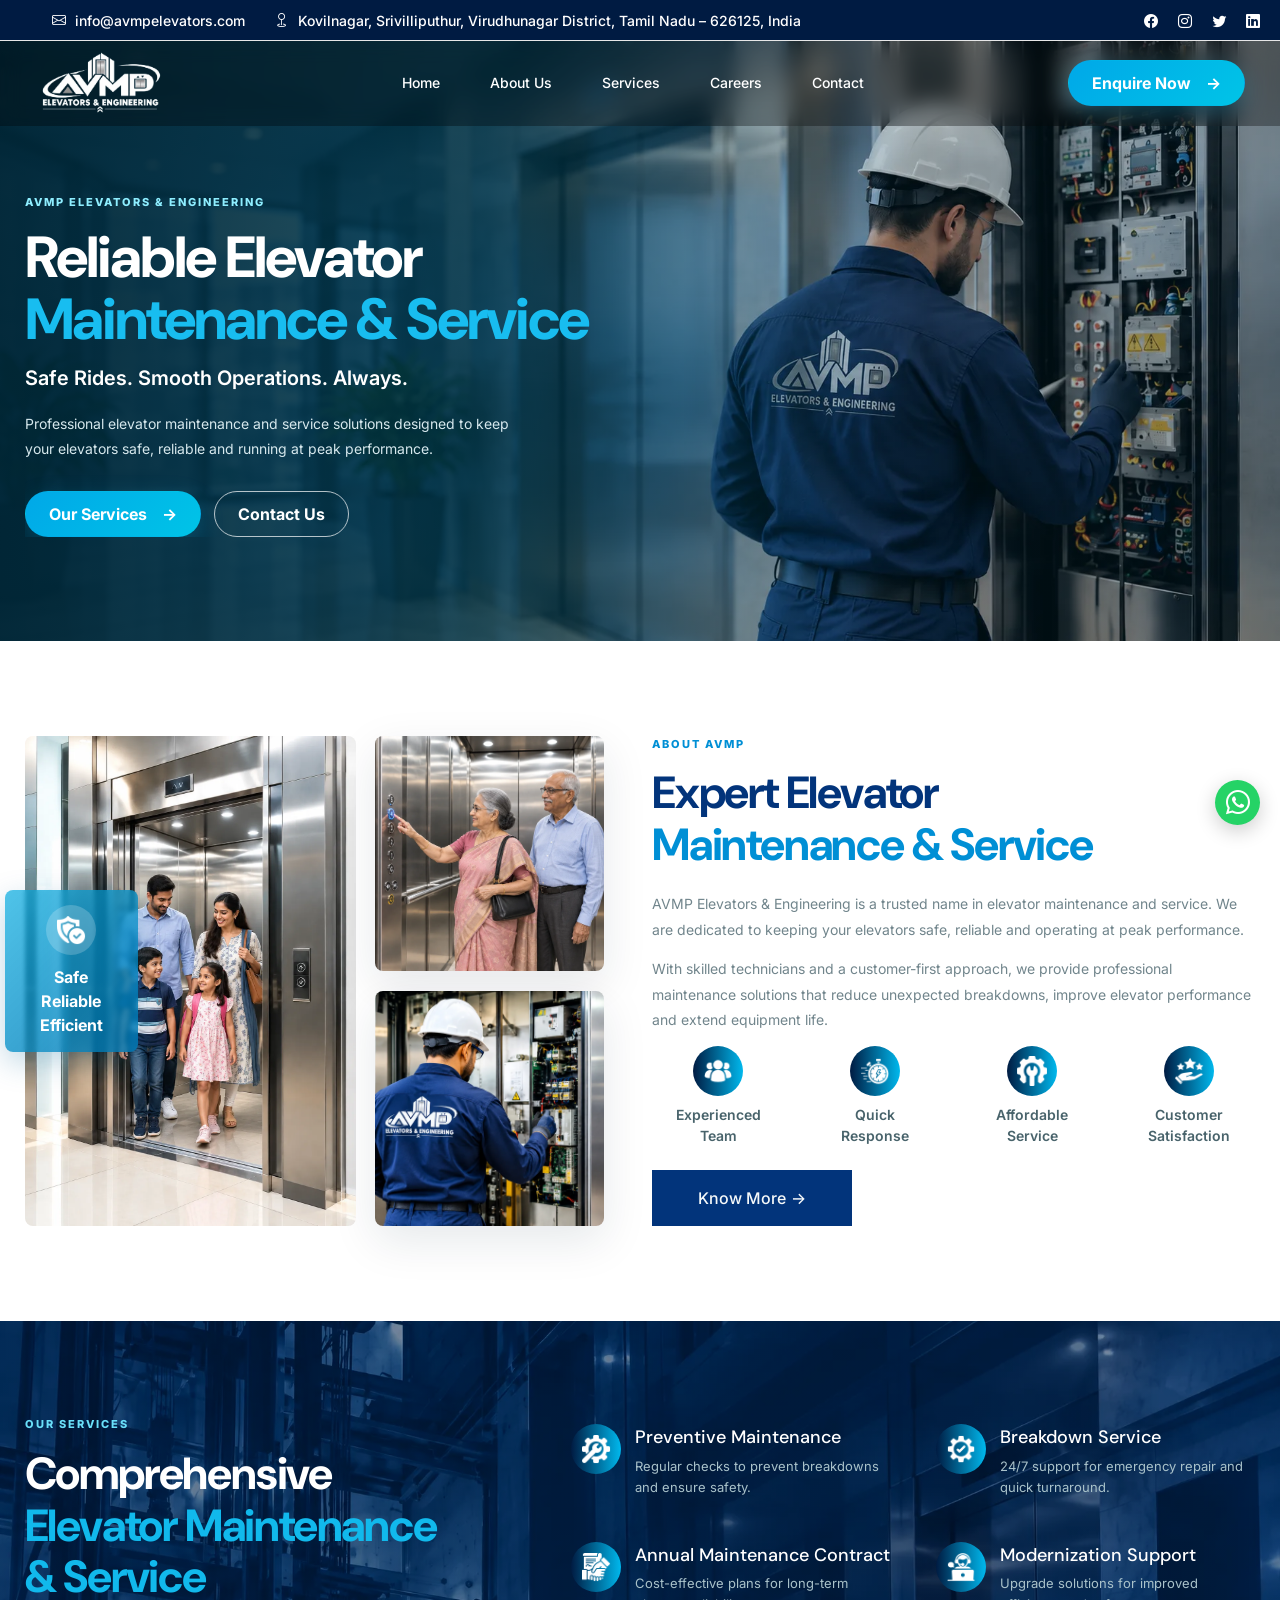
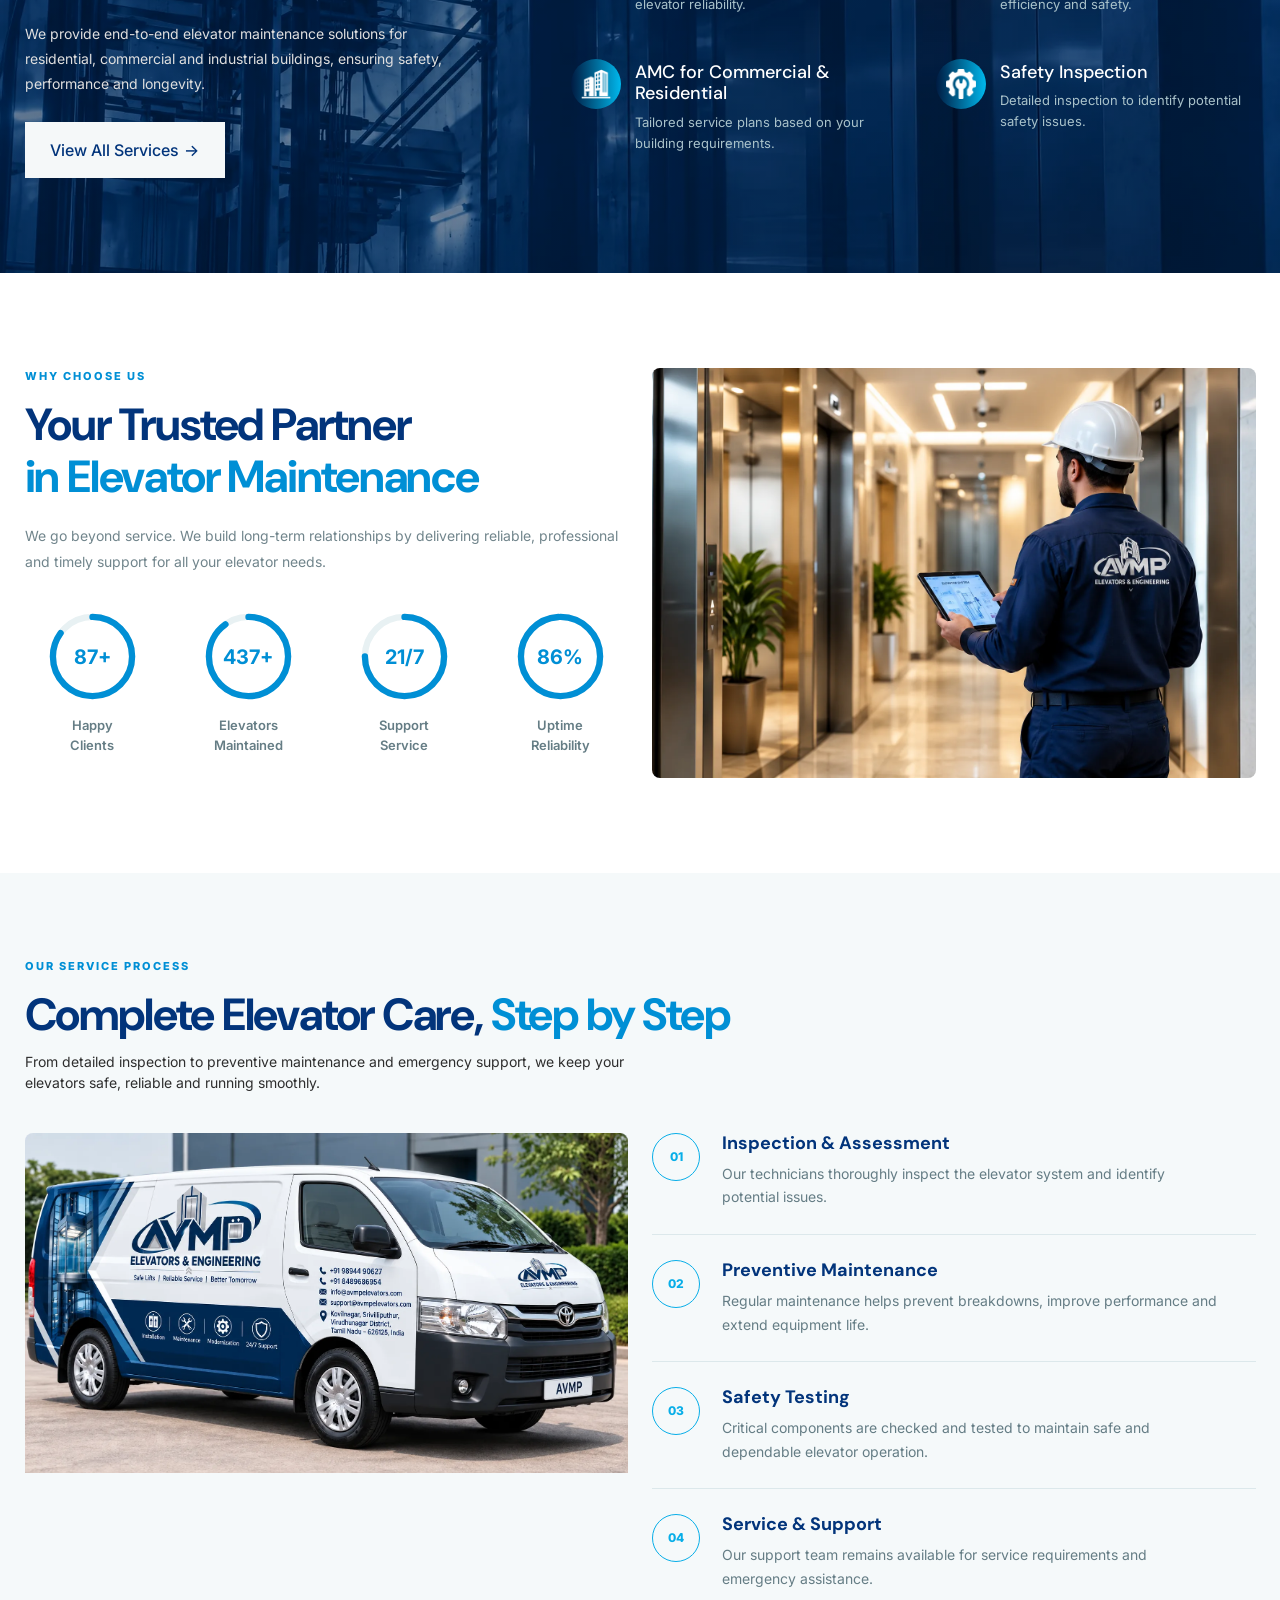
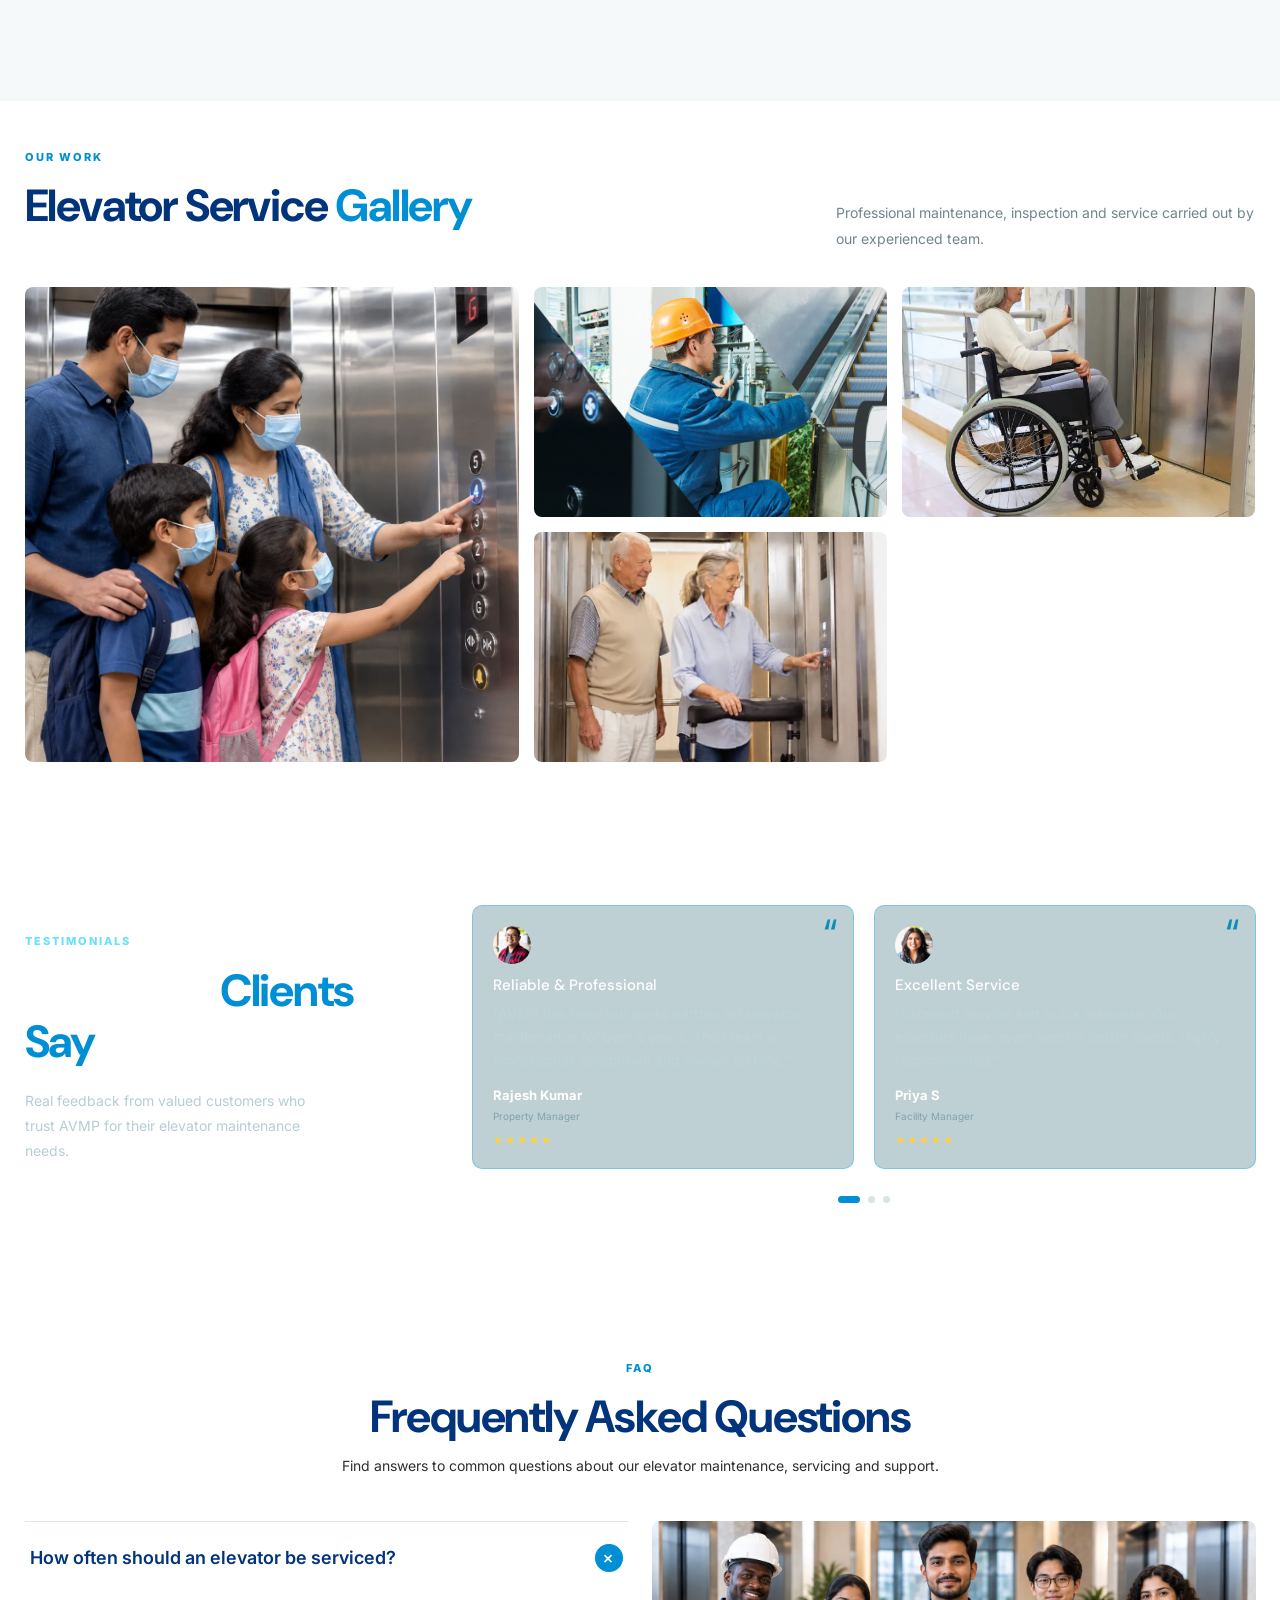
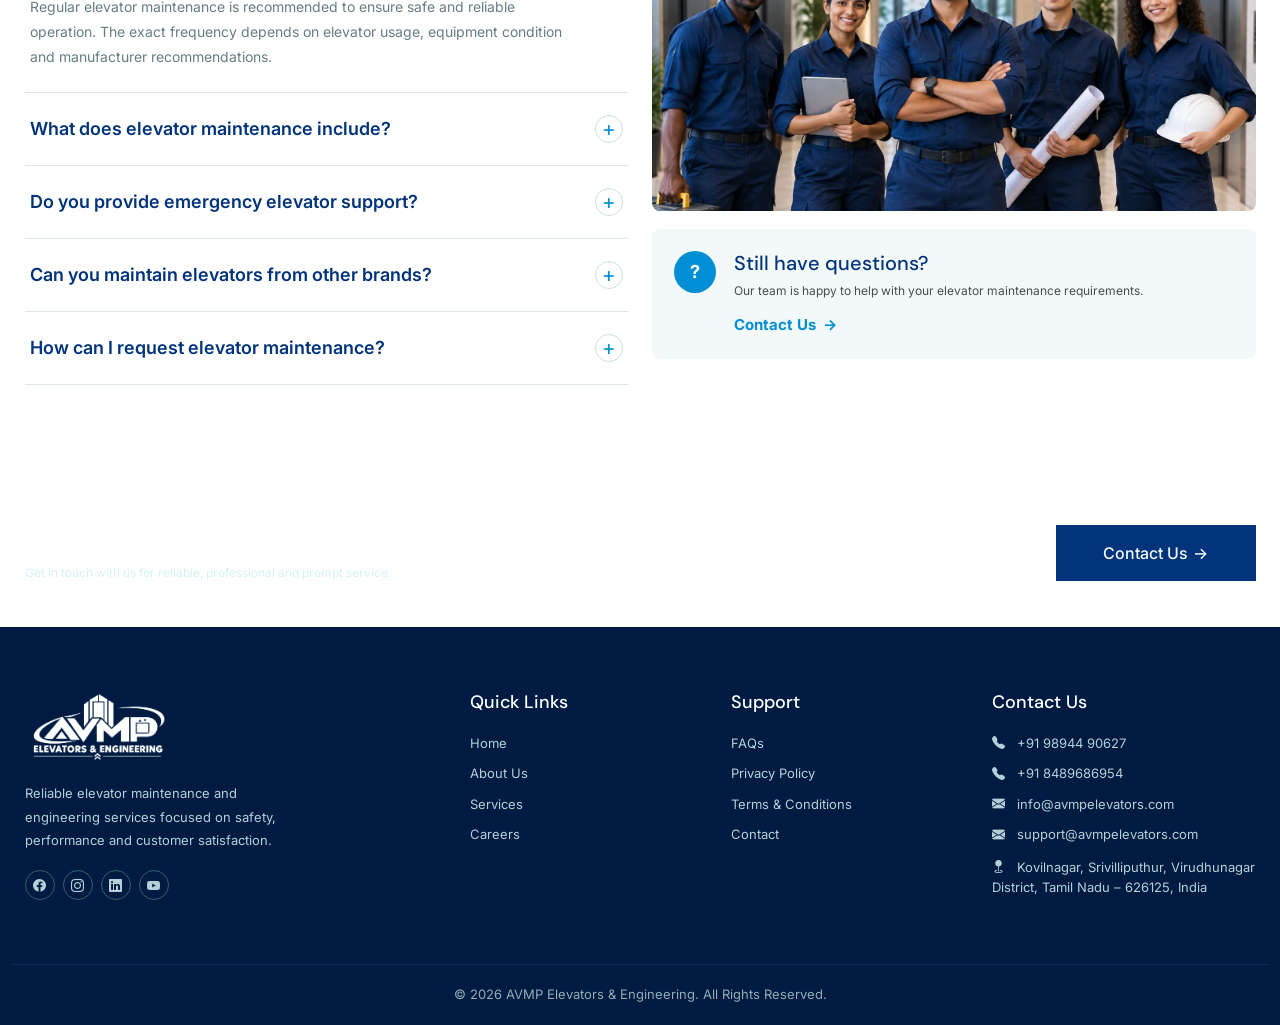
==== commit 9b4078b4: "first commit" ====
--- a/index.html
+++ b/index.html
@@ -606,7 +606,7 @@
                     <div class="row">
                         <div class="col-lg-6" data-aos="zoom-in" data-aos-duration="1000">
                             <div class="process-image">
-                                <img src="assets/images/our-process.webp" alt="Elevator maintenance inspection">
+                                <img src="assets/images/vehicle.webp" alt="Elevator maintenance inspection">
                             </div>
                         </div>
 
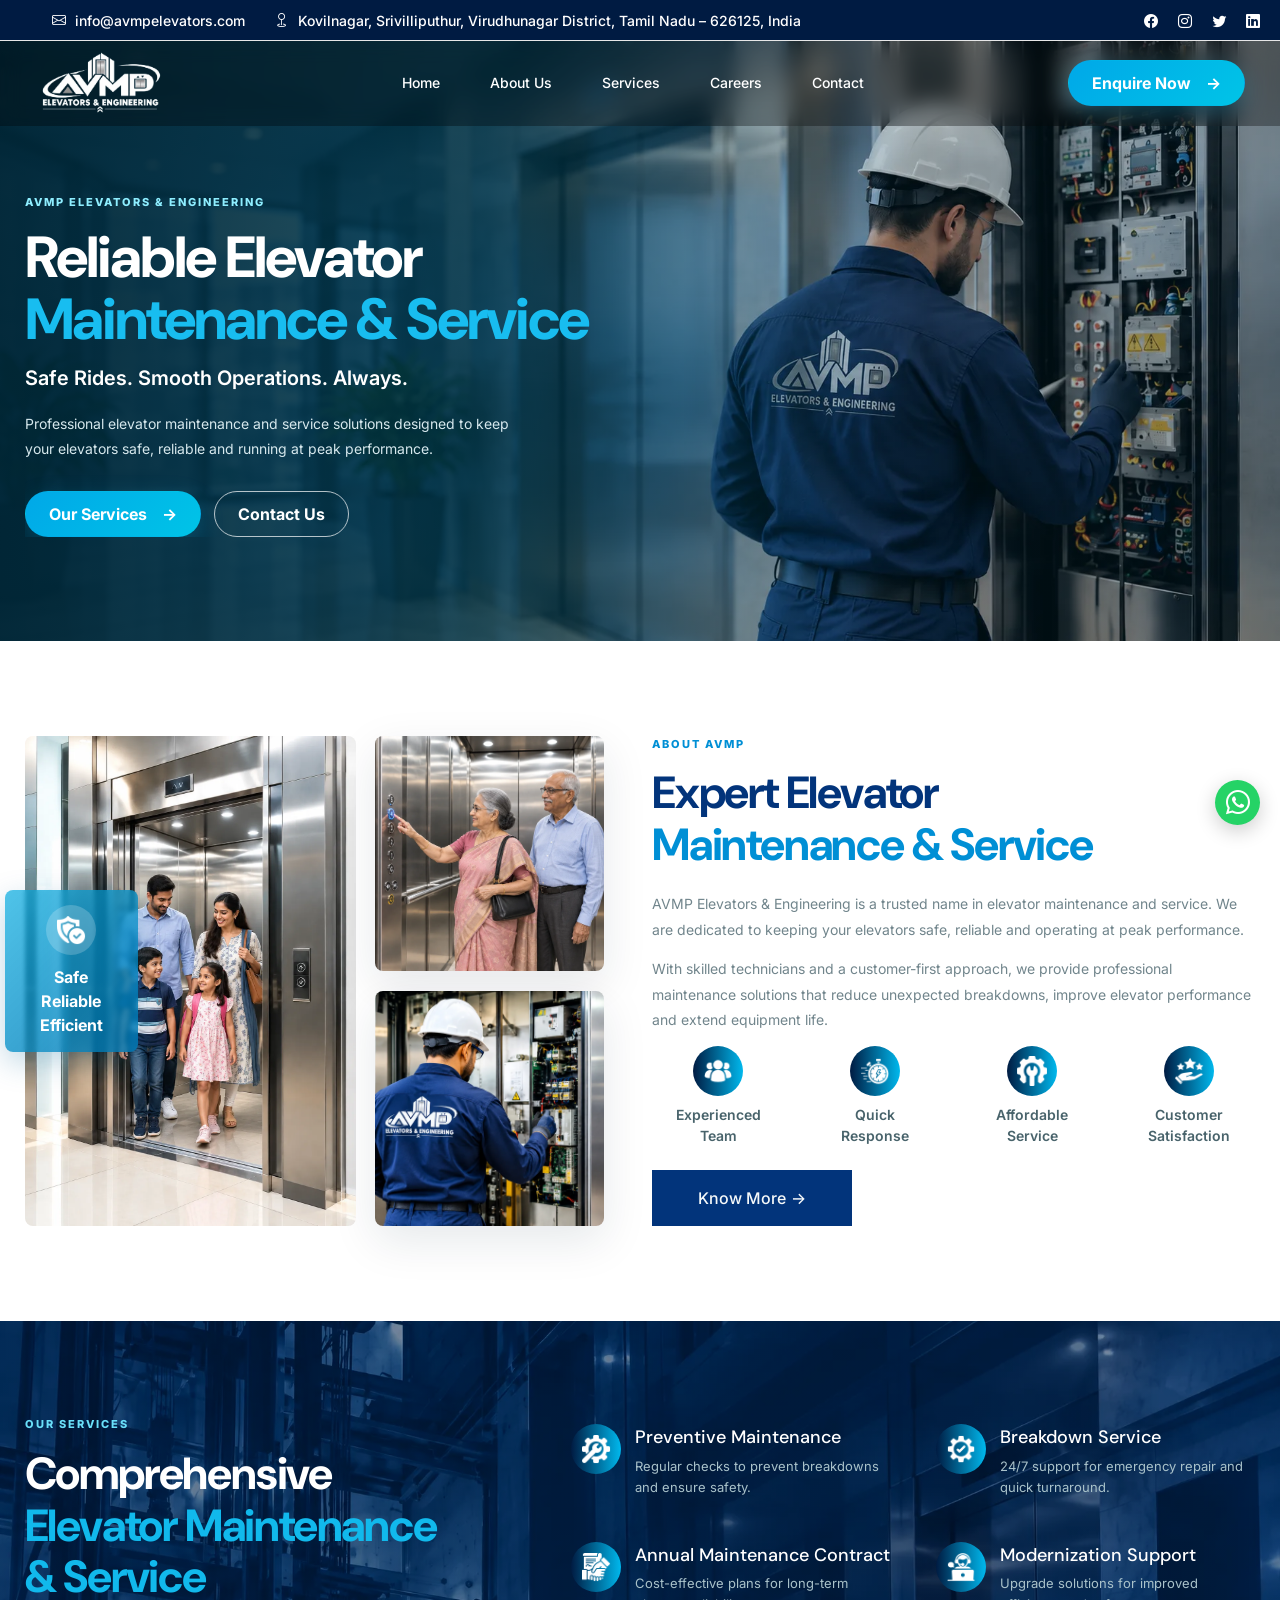
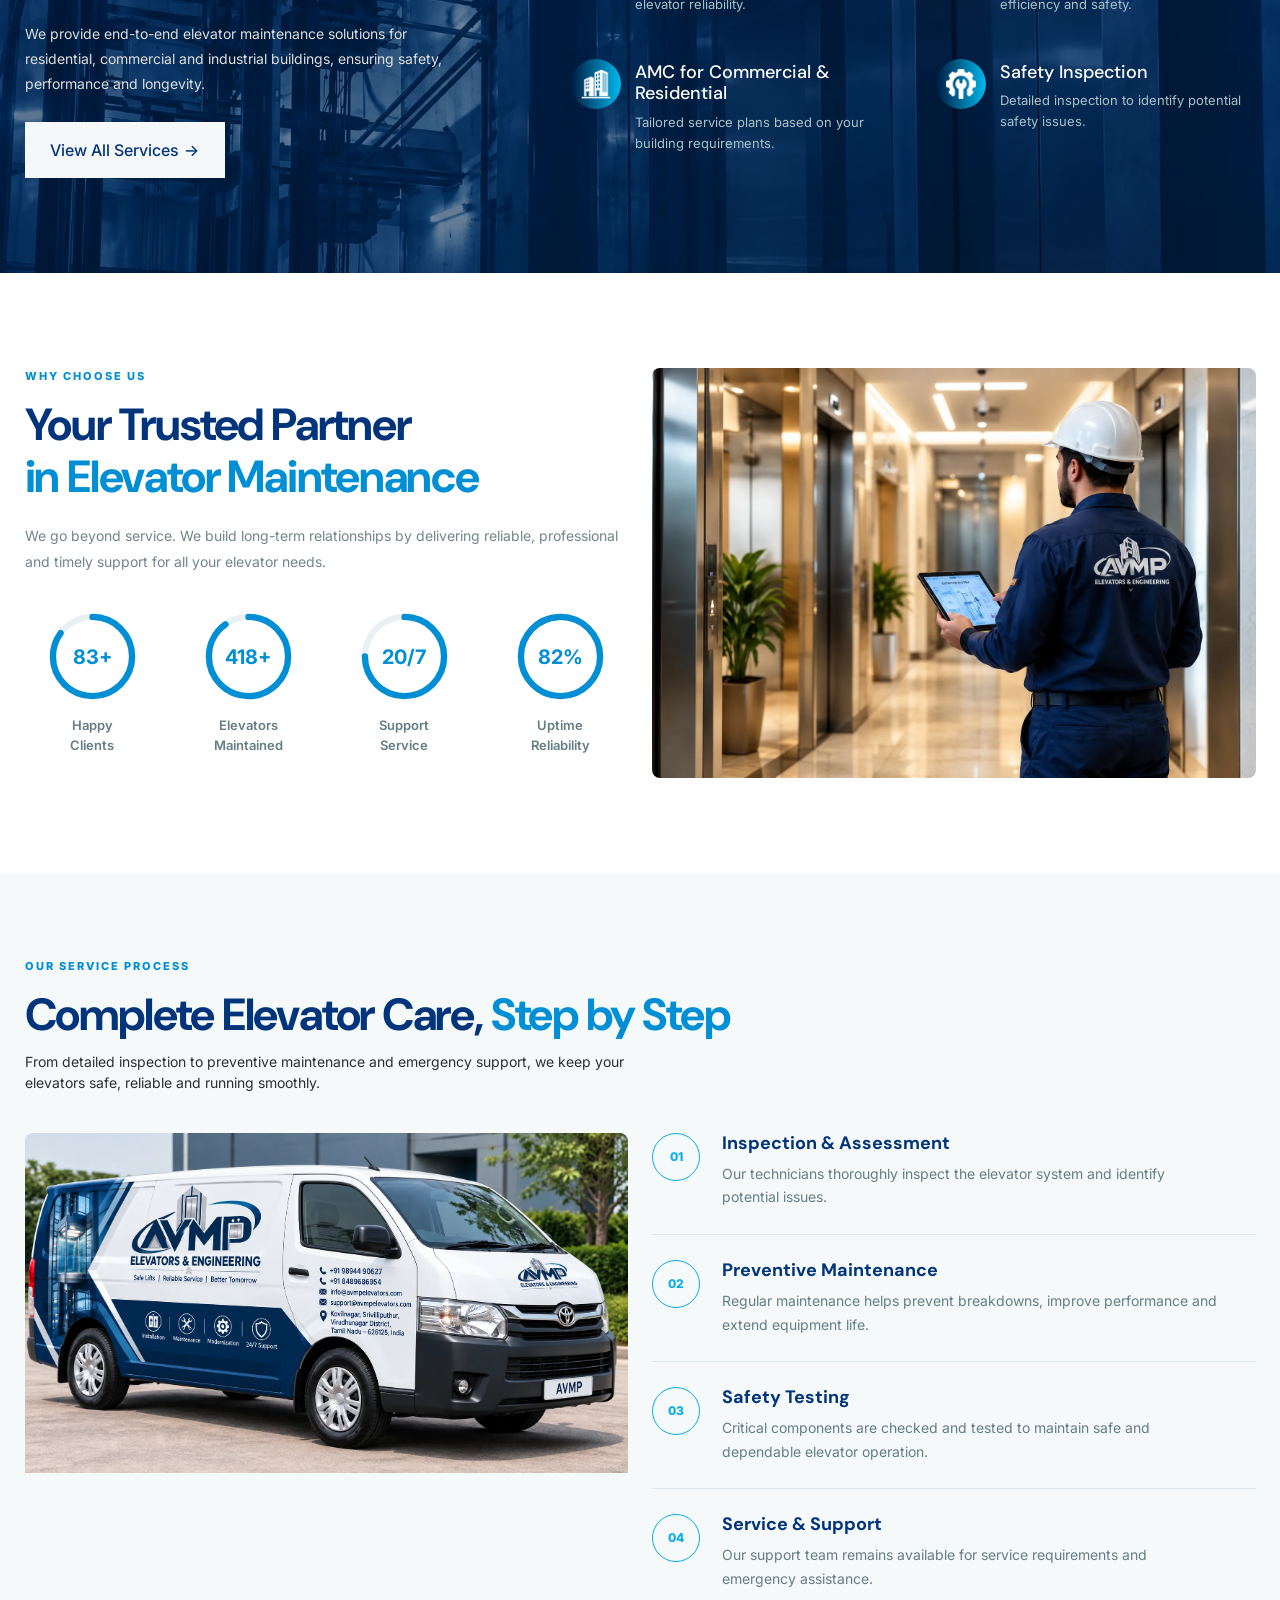
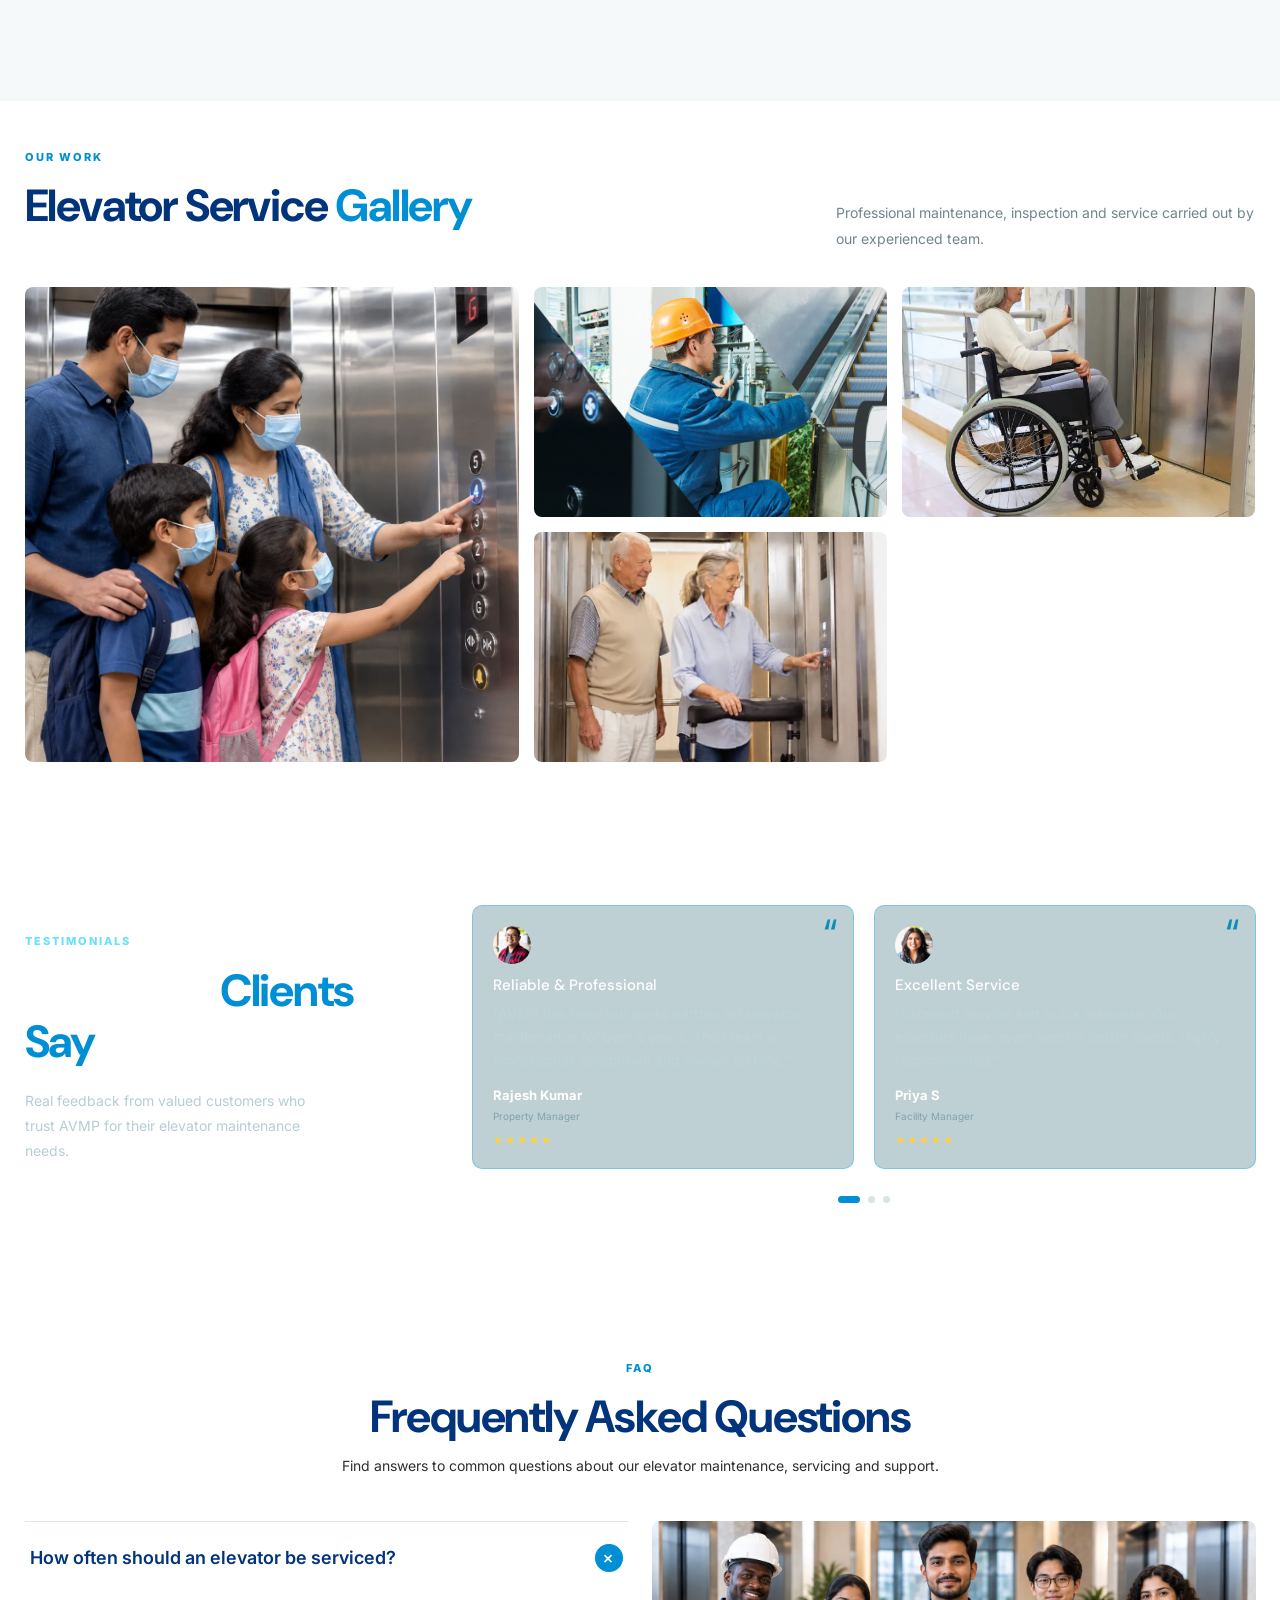
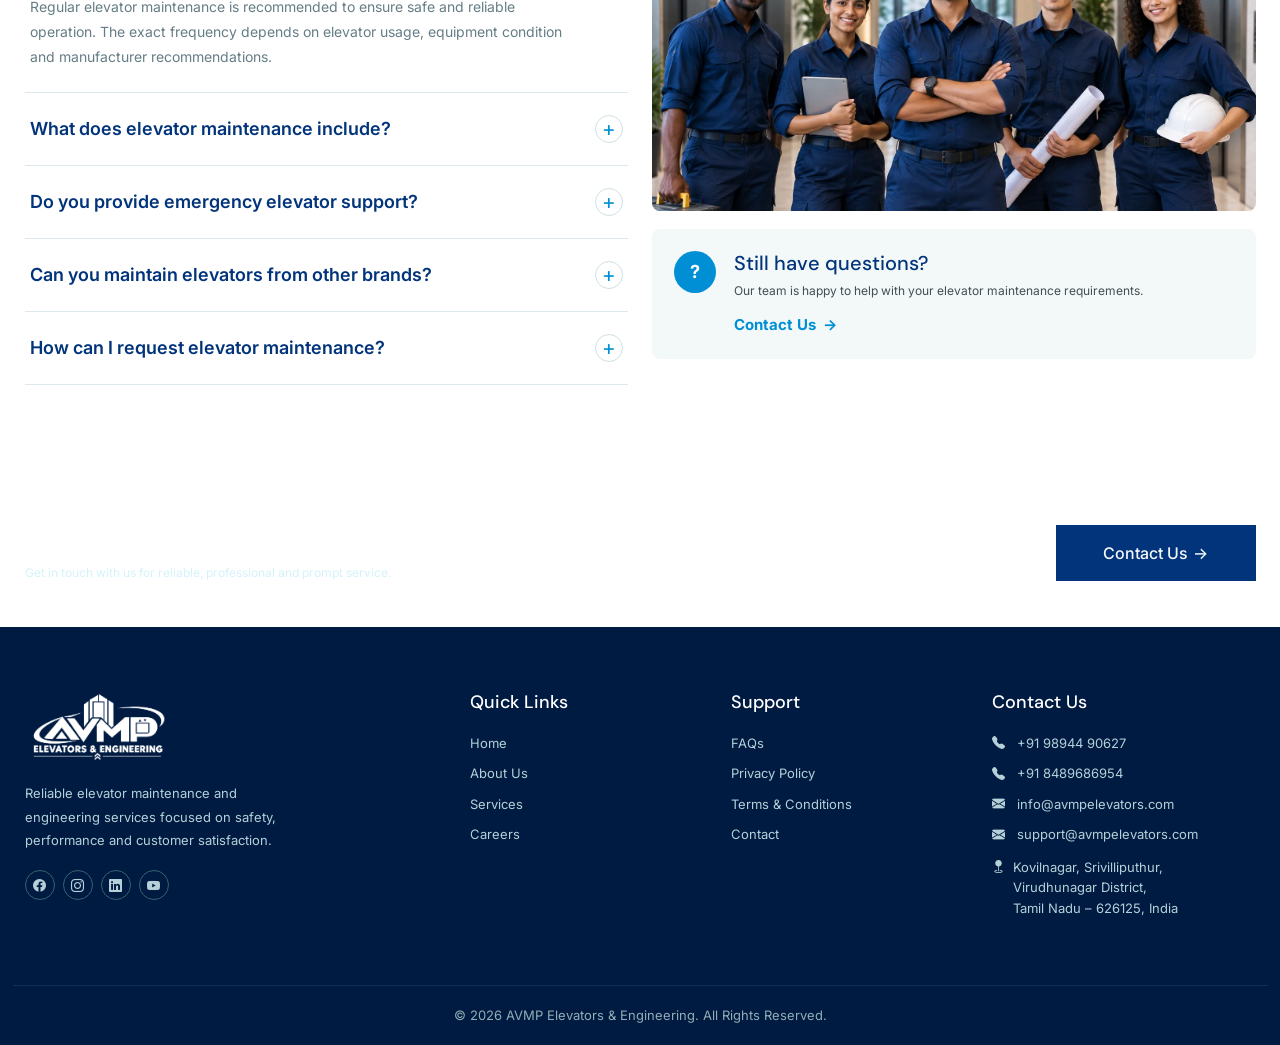
==== commit b40744fa: "first commit" ====
--- a/index.html
+++ b/index.html
@@ -122,7 +122,7 @@
                                     <i class="bi bi-telephone"></i>
                                     <div>
                                         <span class="title">Call Now</span>
-                                        <a href="tel:+919894490627">+91 98944 90627</a>
+                                        <a href="tel:+919894490627">+91 98944 90627</a> <br/>
                                         <a href="tel:+918489686954">+91 8489686954</a>
                                     </div>
                                 </div>
@@ -153,7 +153,7 @@
                                     <span class="bi bi-geo-alt"></span>
                                     <div>
                                         <span class="title">Address</span>
-                                        Kovilnagar, Srivilliputhur, Virudhunagar District,
+                                        Kovilnagar, Srivilliputhur, Virudhunagar District, <br/>
                                         Tamil Nadu – 626125, India
                                     </div>
                                 </div>
@@ -1025,9 +1025,10 @@
                         support@avmpelevators.com
                     </a>
 
-                    <p>
+                    <p class="d-flex">
                         <i class="bi bi-geo-fill pe-2"></i>
-                        Kovilnagar, Srivilliputhur, Virudhunagar District,
+                        Kovilnagar, Srivilliputhur,  <br/>
+                        Virudhunagar District, <br/>
                         Tamil Nadu – 626125, India
                     </p>
                 </div>
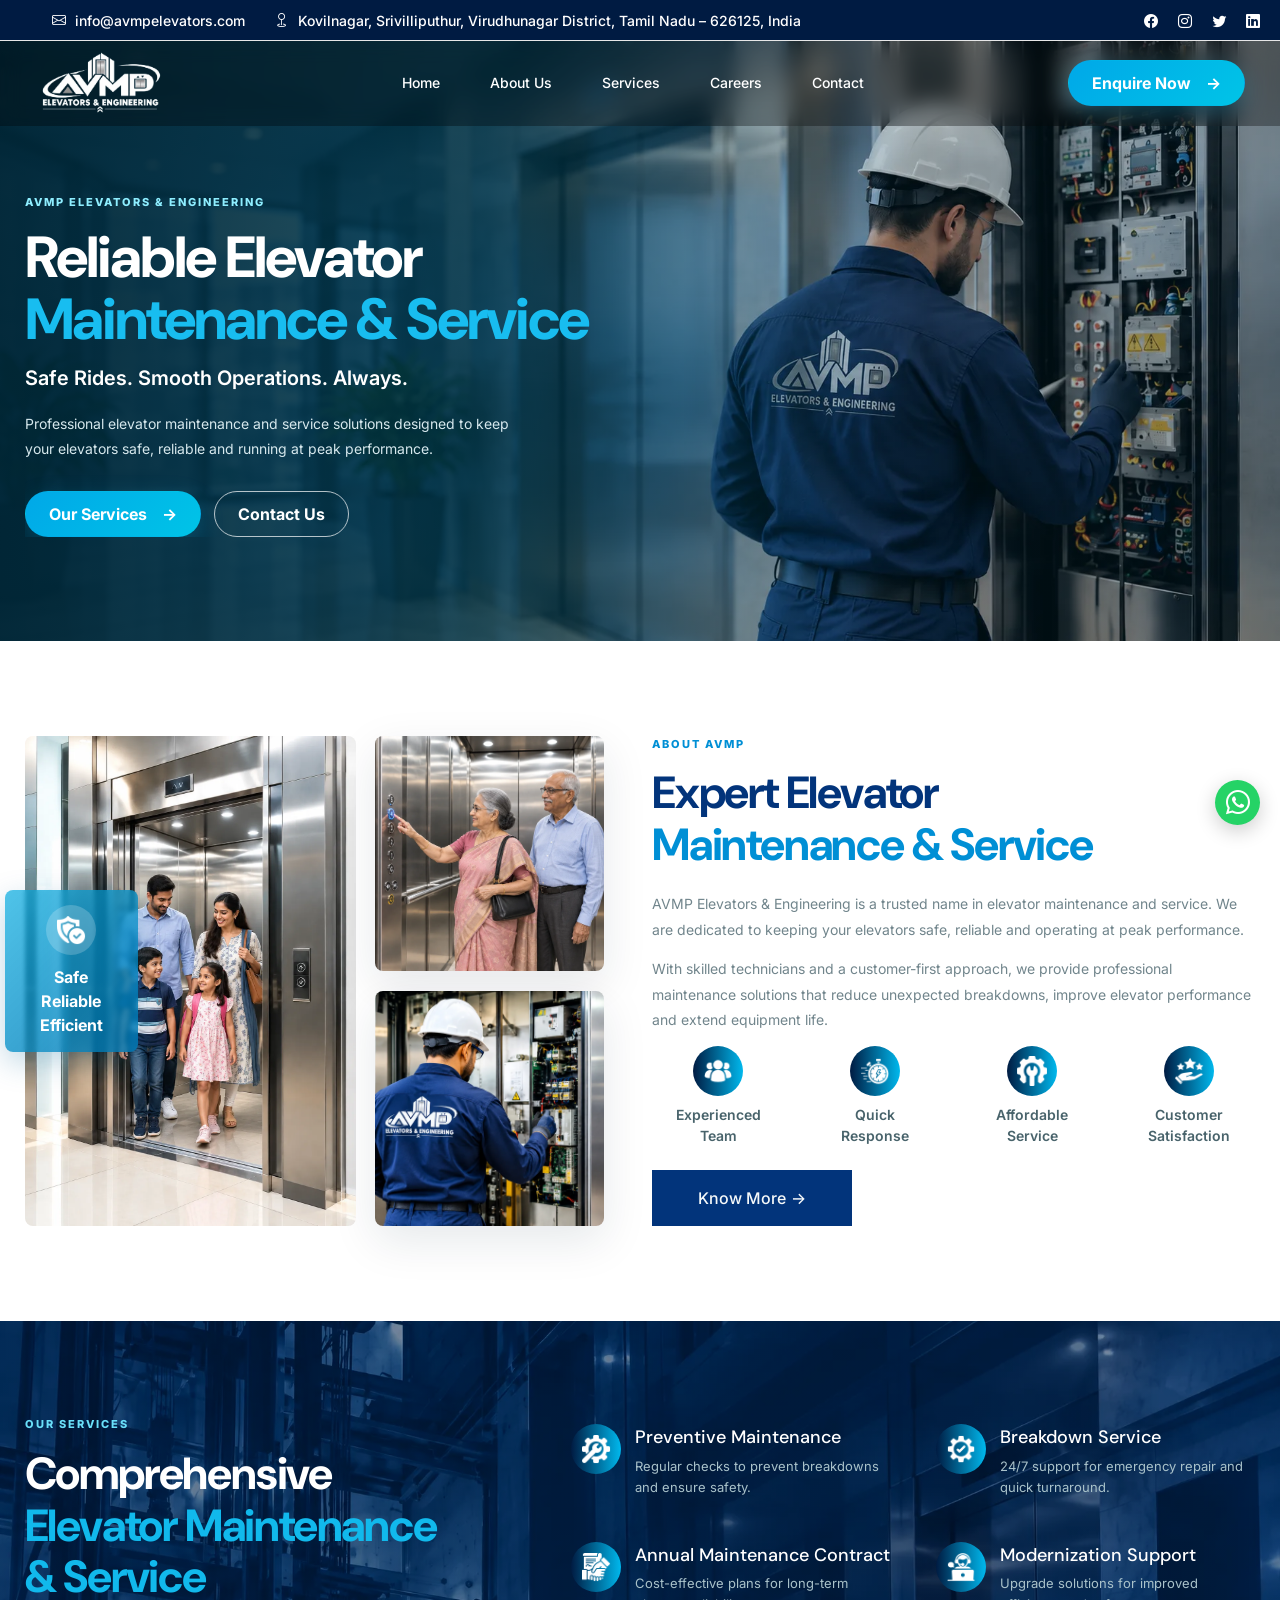
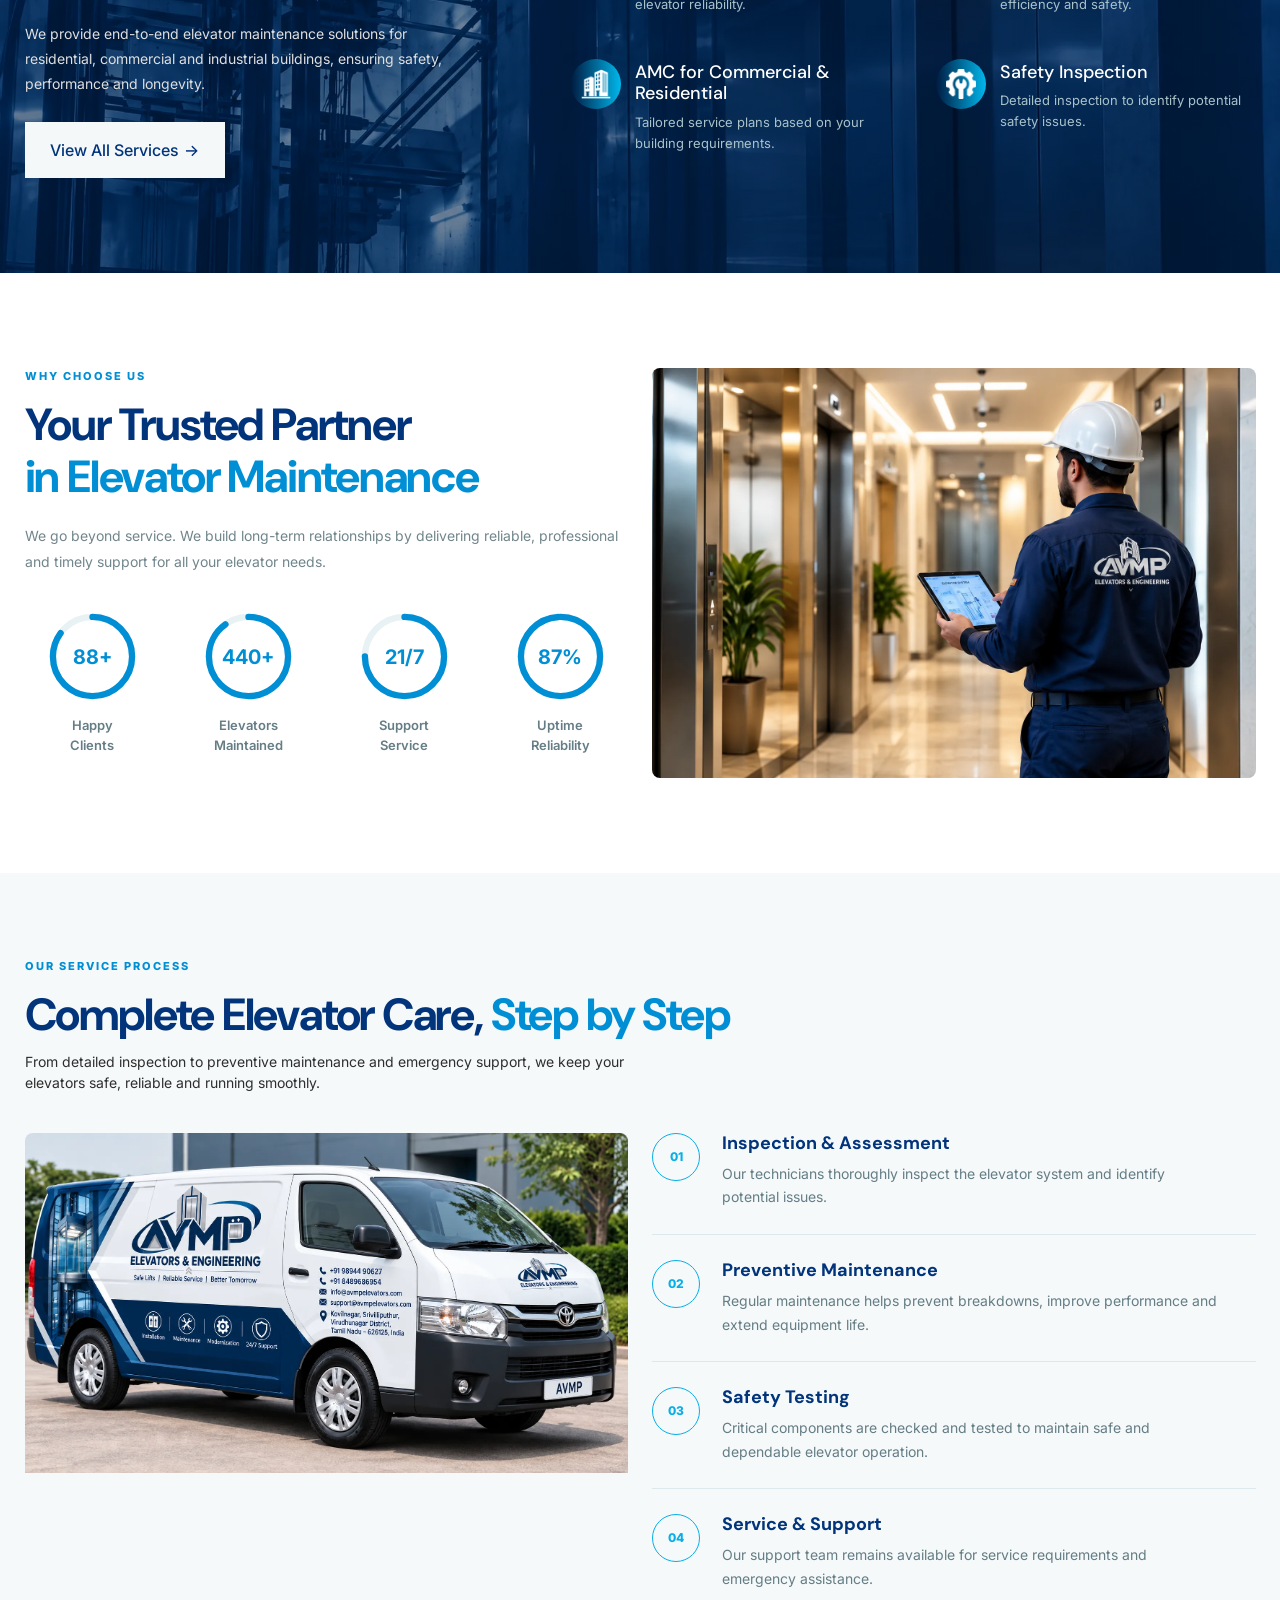
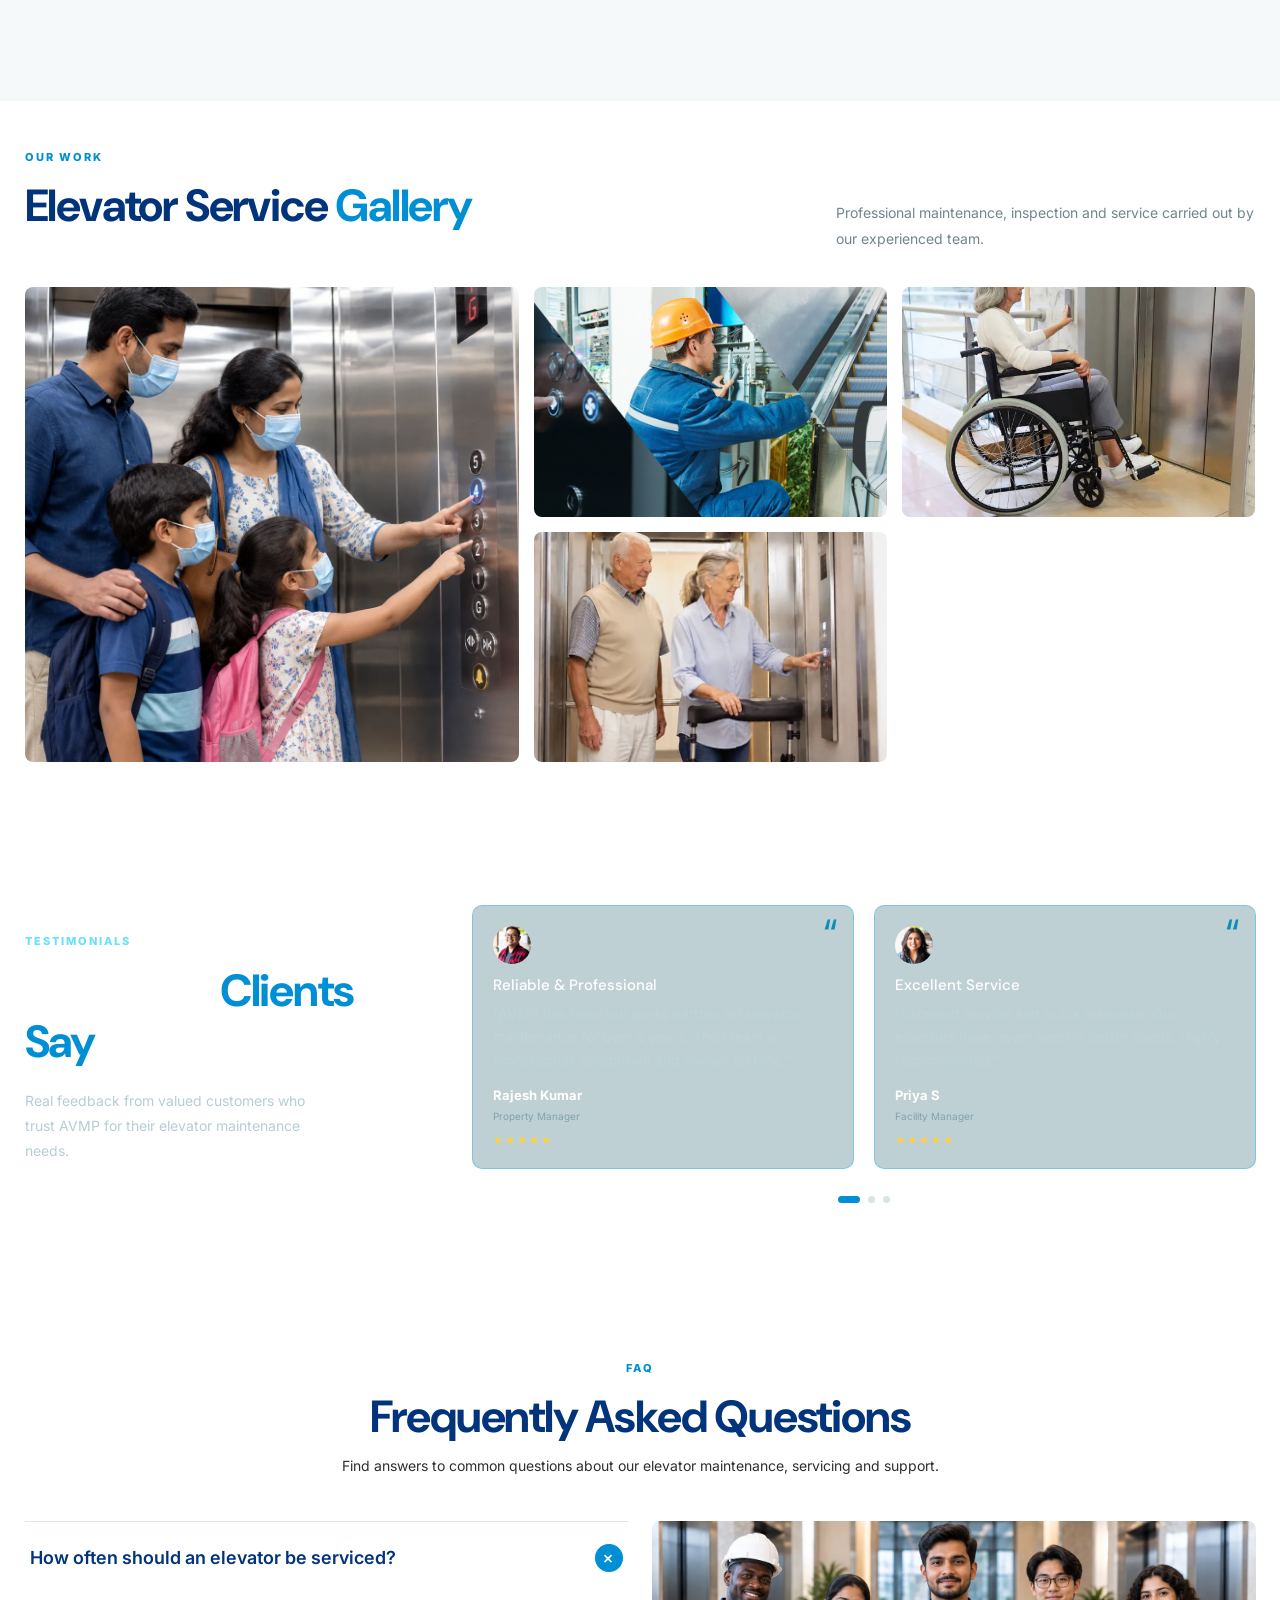
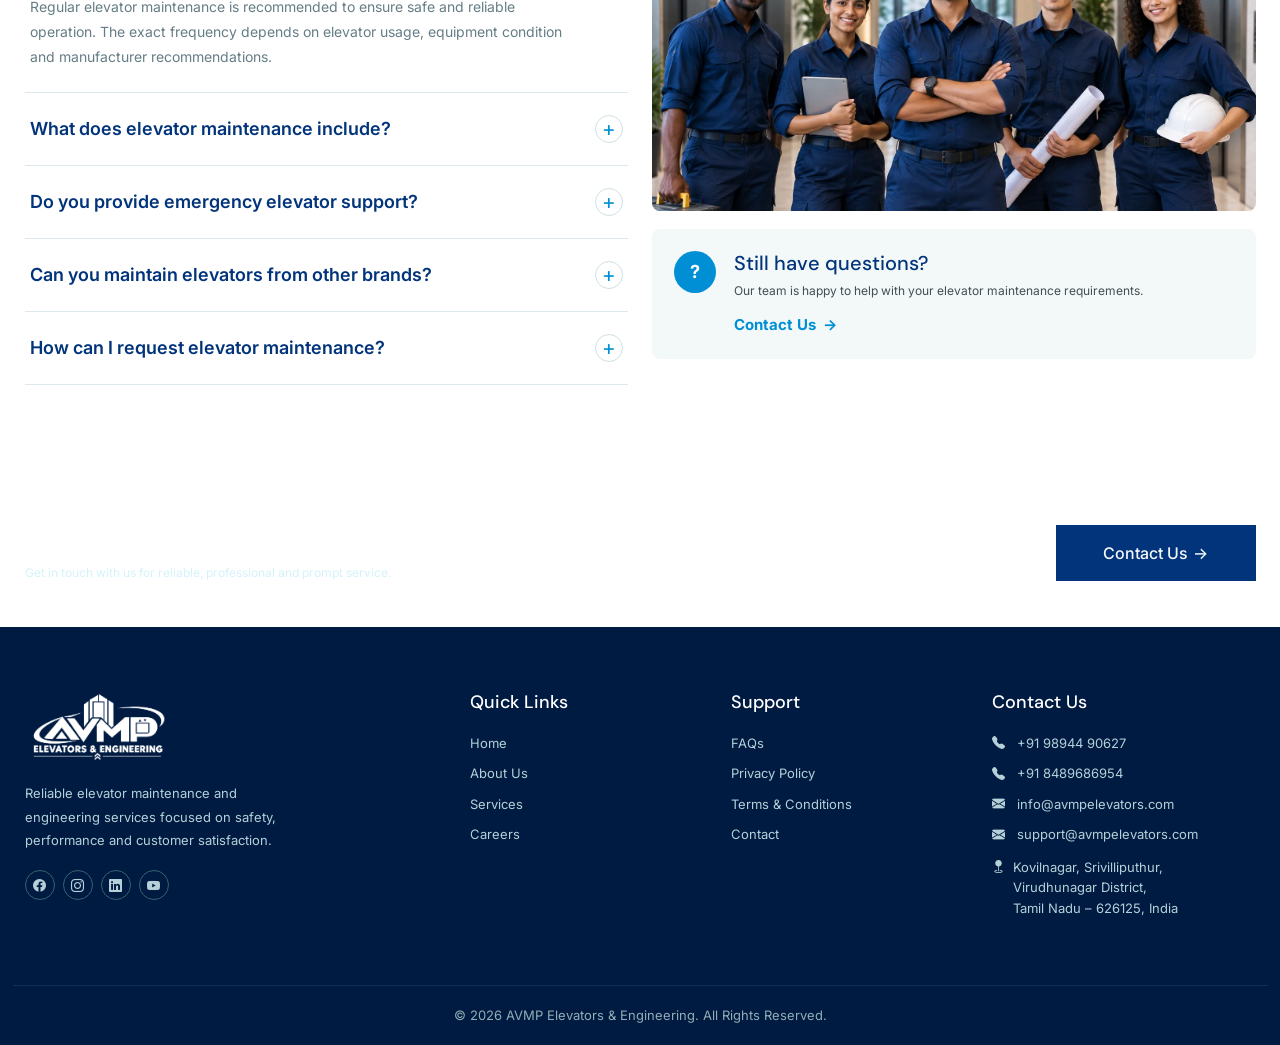
==== commit 3caba5d8: "first commit" ====
--- a/index.html
+++ b/index.html
@@ -122,7 +122,7 @@
                                     <i class="bi bi-telephone"></i>
                                     <div>
                                         <span class="title">Call Now</span>
-                                        <a href="tel:+919894490627">+91 98944 90627</a> <br/>
+                                        <a href="tel:+919894490627">+91 98944 90627</a> <br />
                                         <a href="tel:+918489686954">+91 8489686954</a>
                                     </div>
                                 </div>
@@ -153,7 +153,7 @@
                                     <span class="bi bi-geo-alt"></span>
                                     <div>
                                         <span class="title">Address</span>
-                                        Kovilnagar, Srivilliputhur, Virudhunagar District, <br/>
+                                        Kovilnagar, Srivilliputhur, Virudhunagar District, <br />
                                         Tamil Nadu – 626125, India
                                     </div>
                                 </div>
@@ -1027,8 +1027,8 @@
 
                     <p class="d-flex">
                         <i class="bi bi-geo-fill pe-2"></i>
-                        Kovilnagar, Srivilliputhur,  <br/>
-                        Virudhunagar District, <br/>
+                        Kovilnagar, Srivilliputhur, <br />
+                        Virudhunagar District, <br />
                         Tamil Nadu – 626125, India
                     </p>
                 </div>
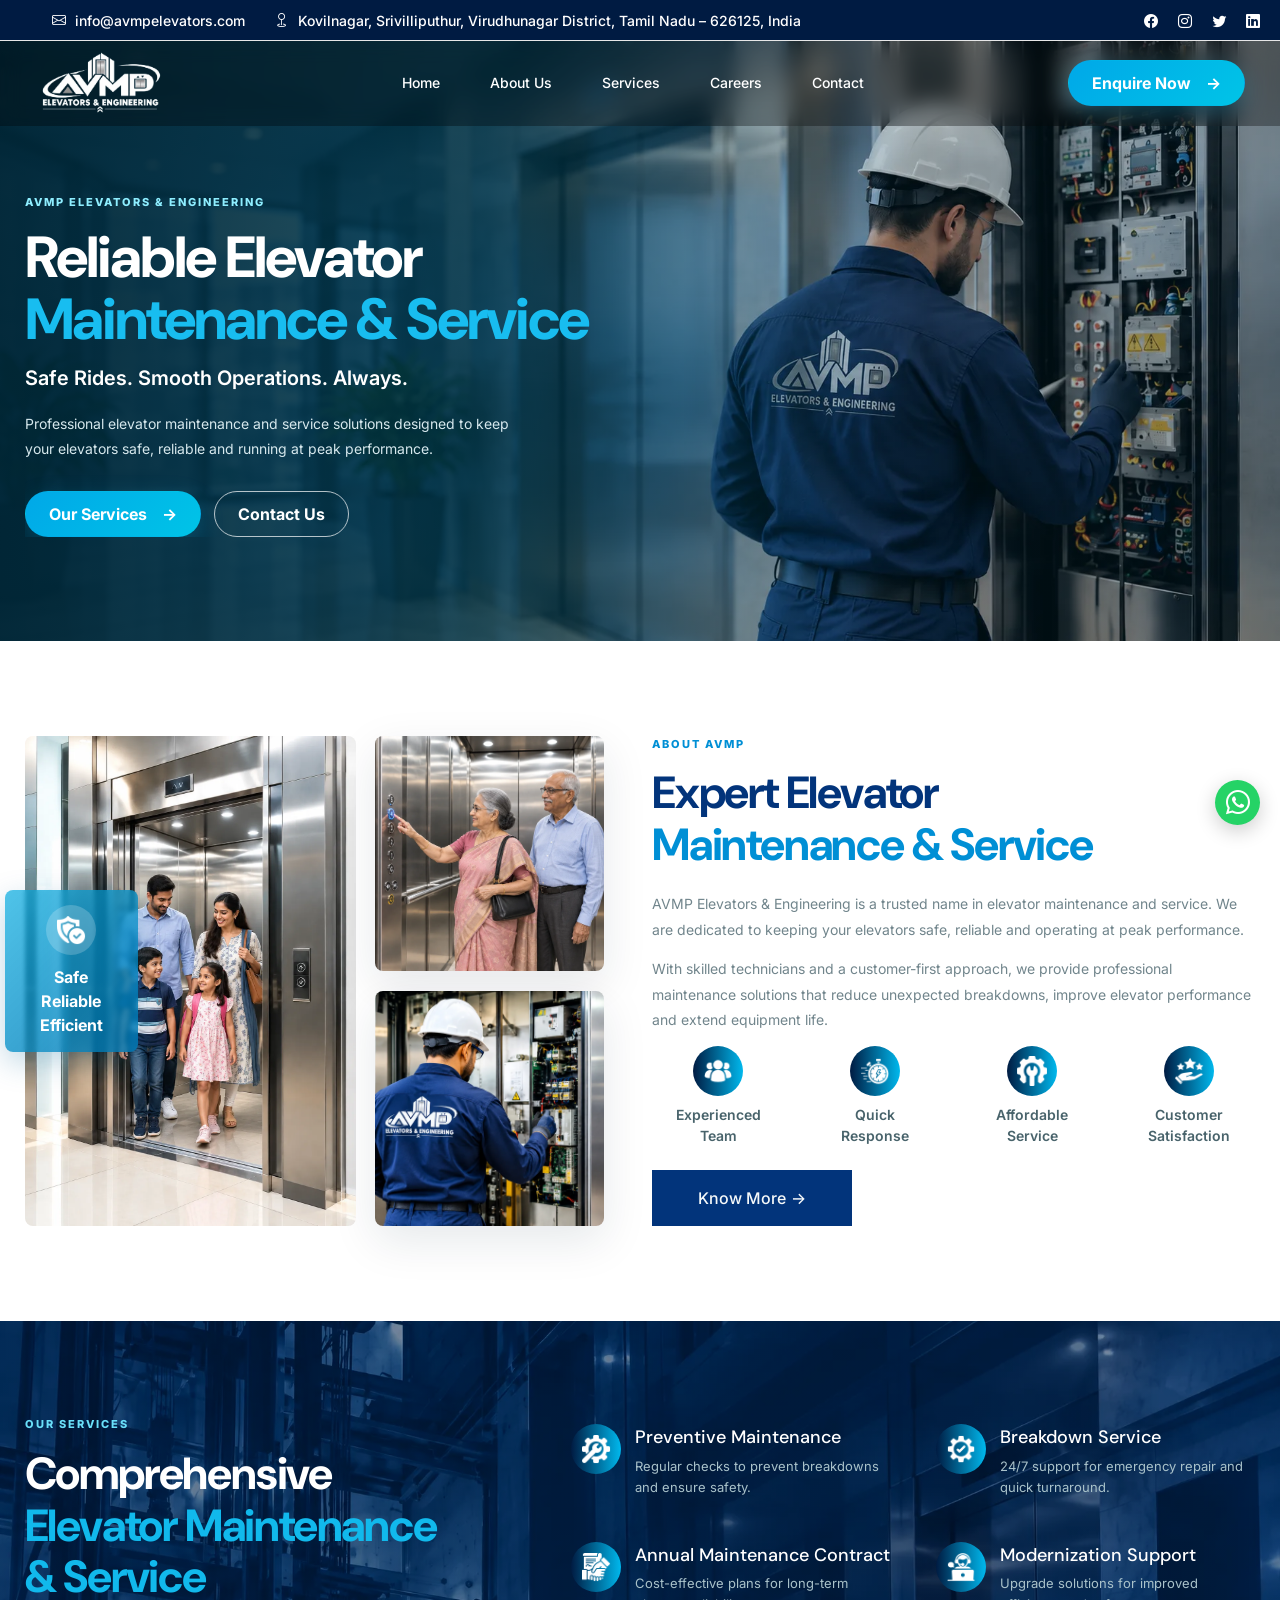
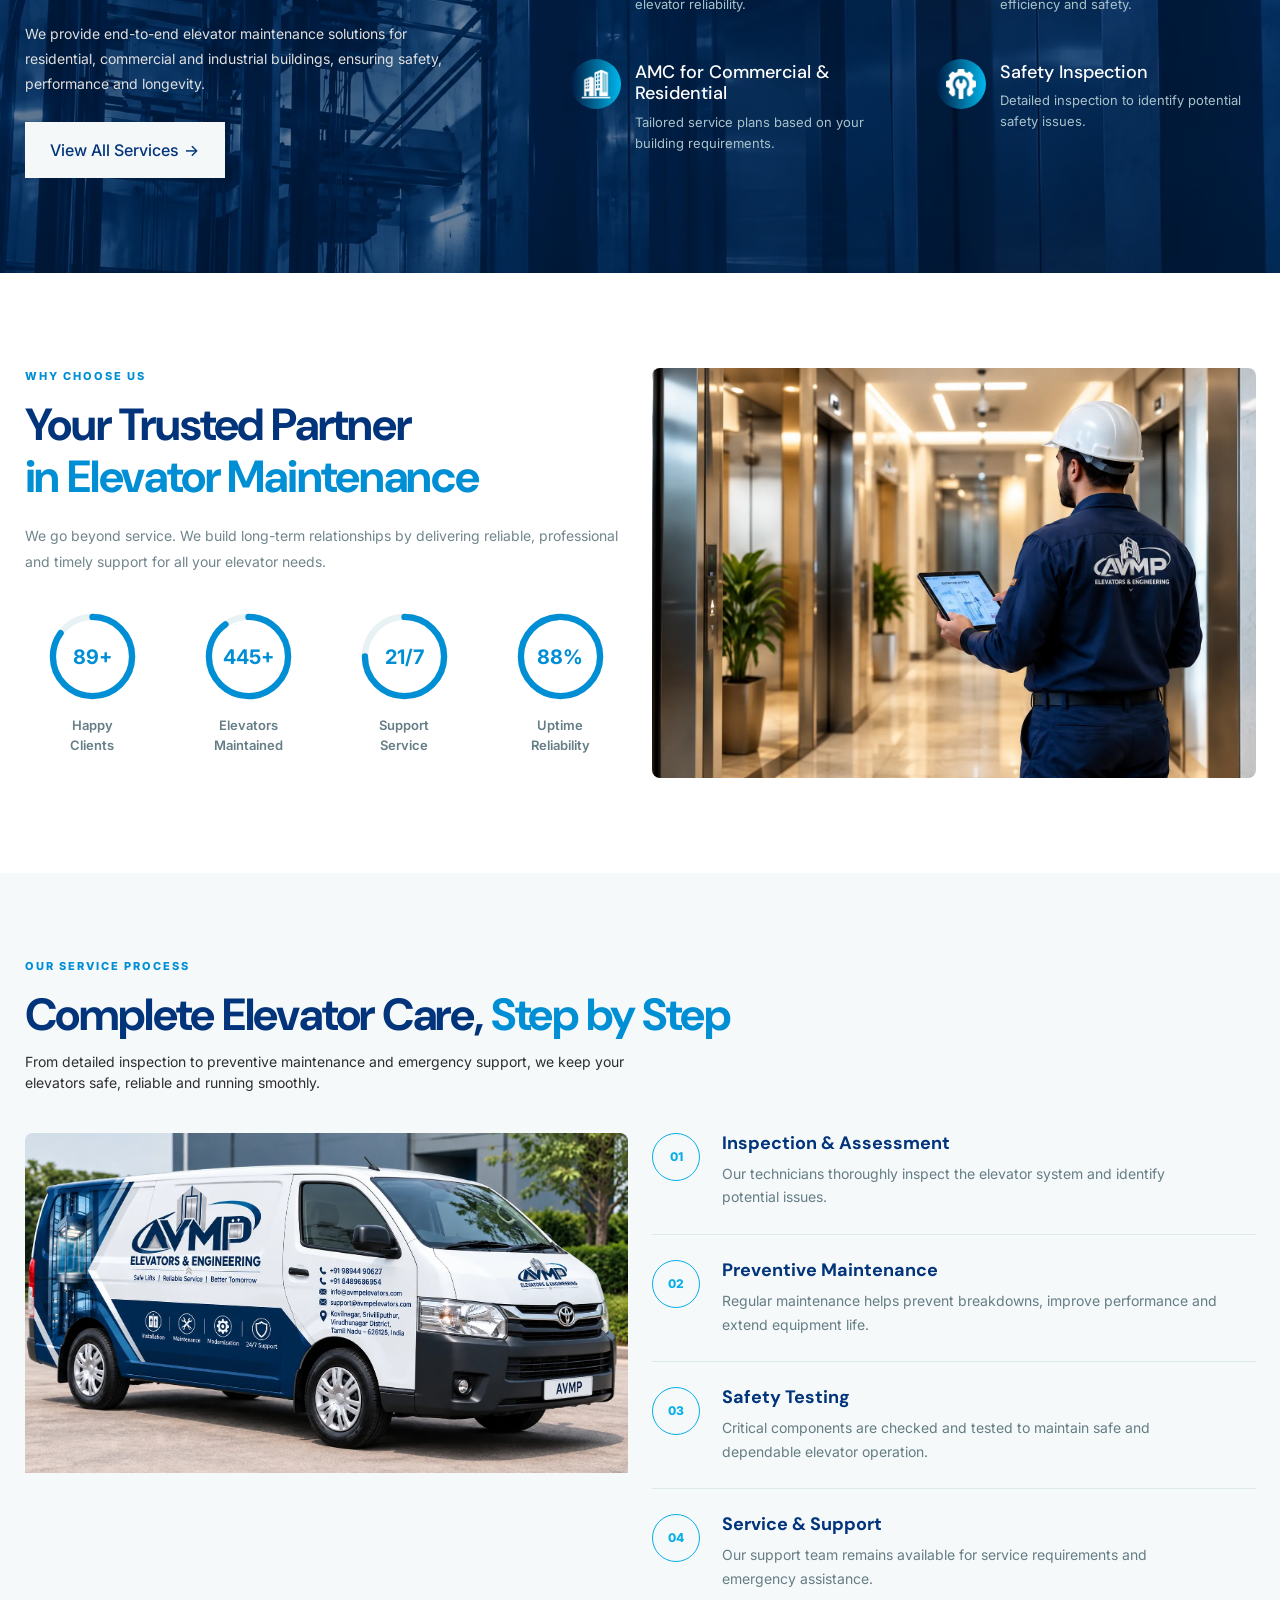
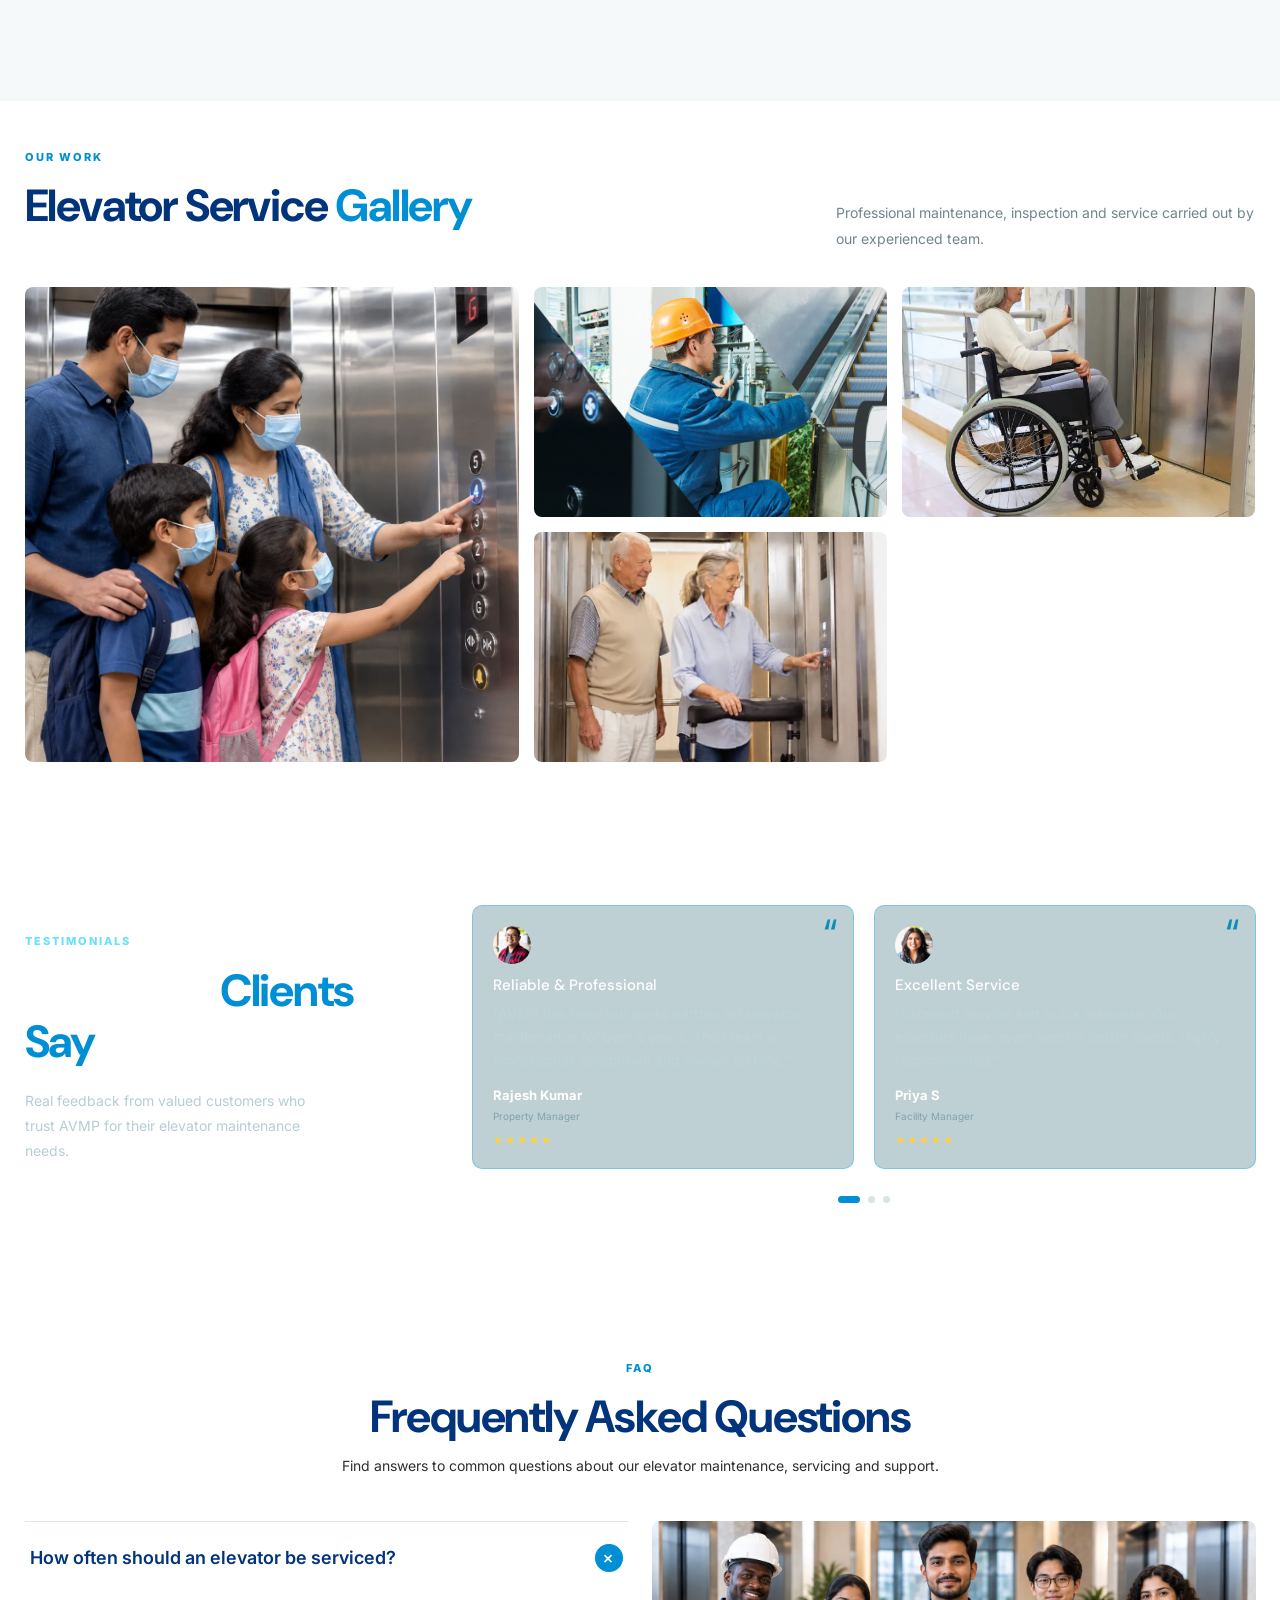
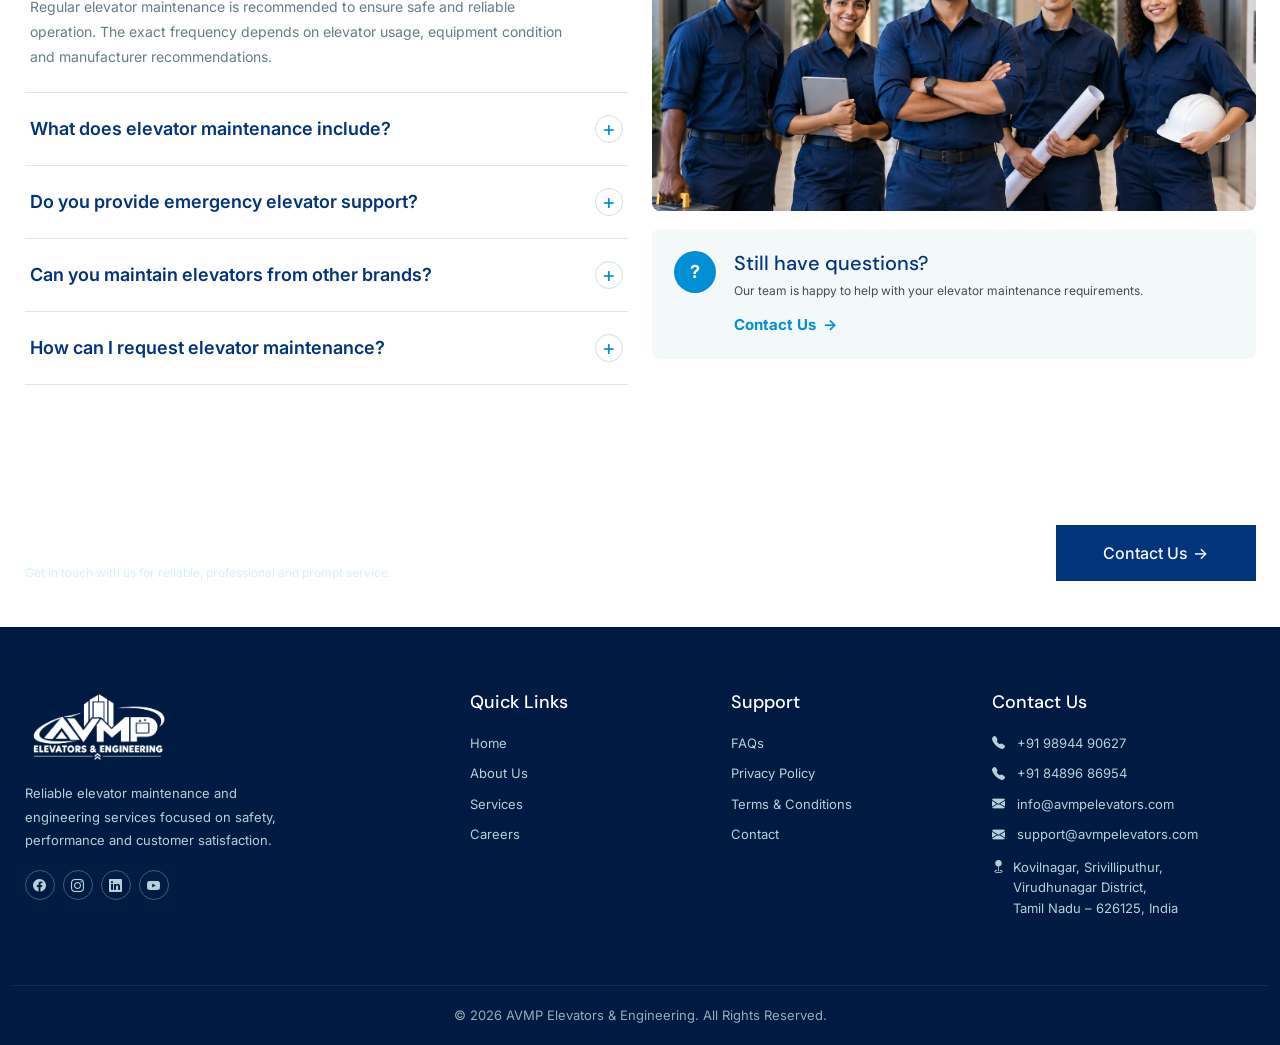
==== commit 0535791e: "first commit" ====
--- a/index.html
+++ b/index.html
@@ -1012,7 +1012,7 @@
 
                     <a href="tel:+918489686954">
                         <i class="bi bi-telephone-fill pe-2"></i>
-                        +91 8489686954
+                        +91 84896 86954
                     </a>
 
                     <a href="mailto:info@avmpelevators.com">
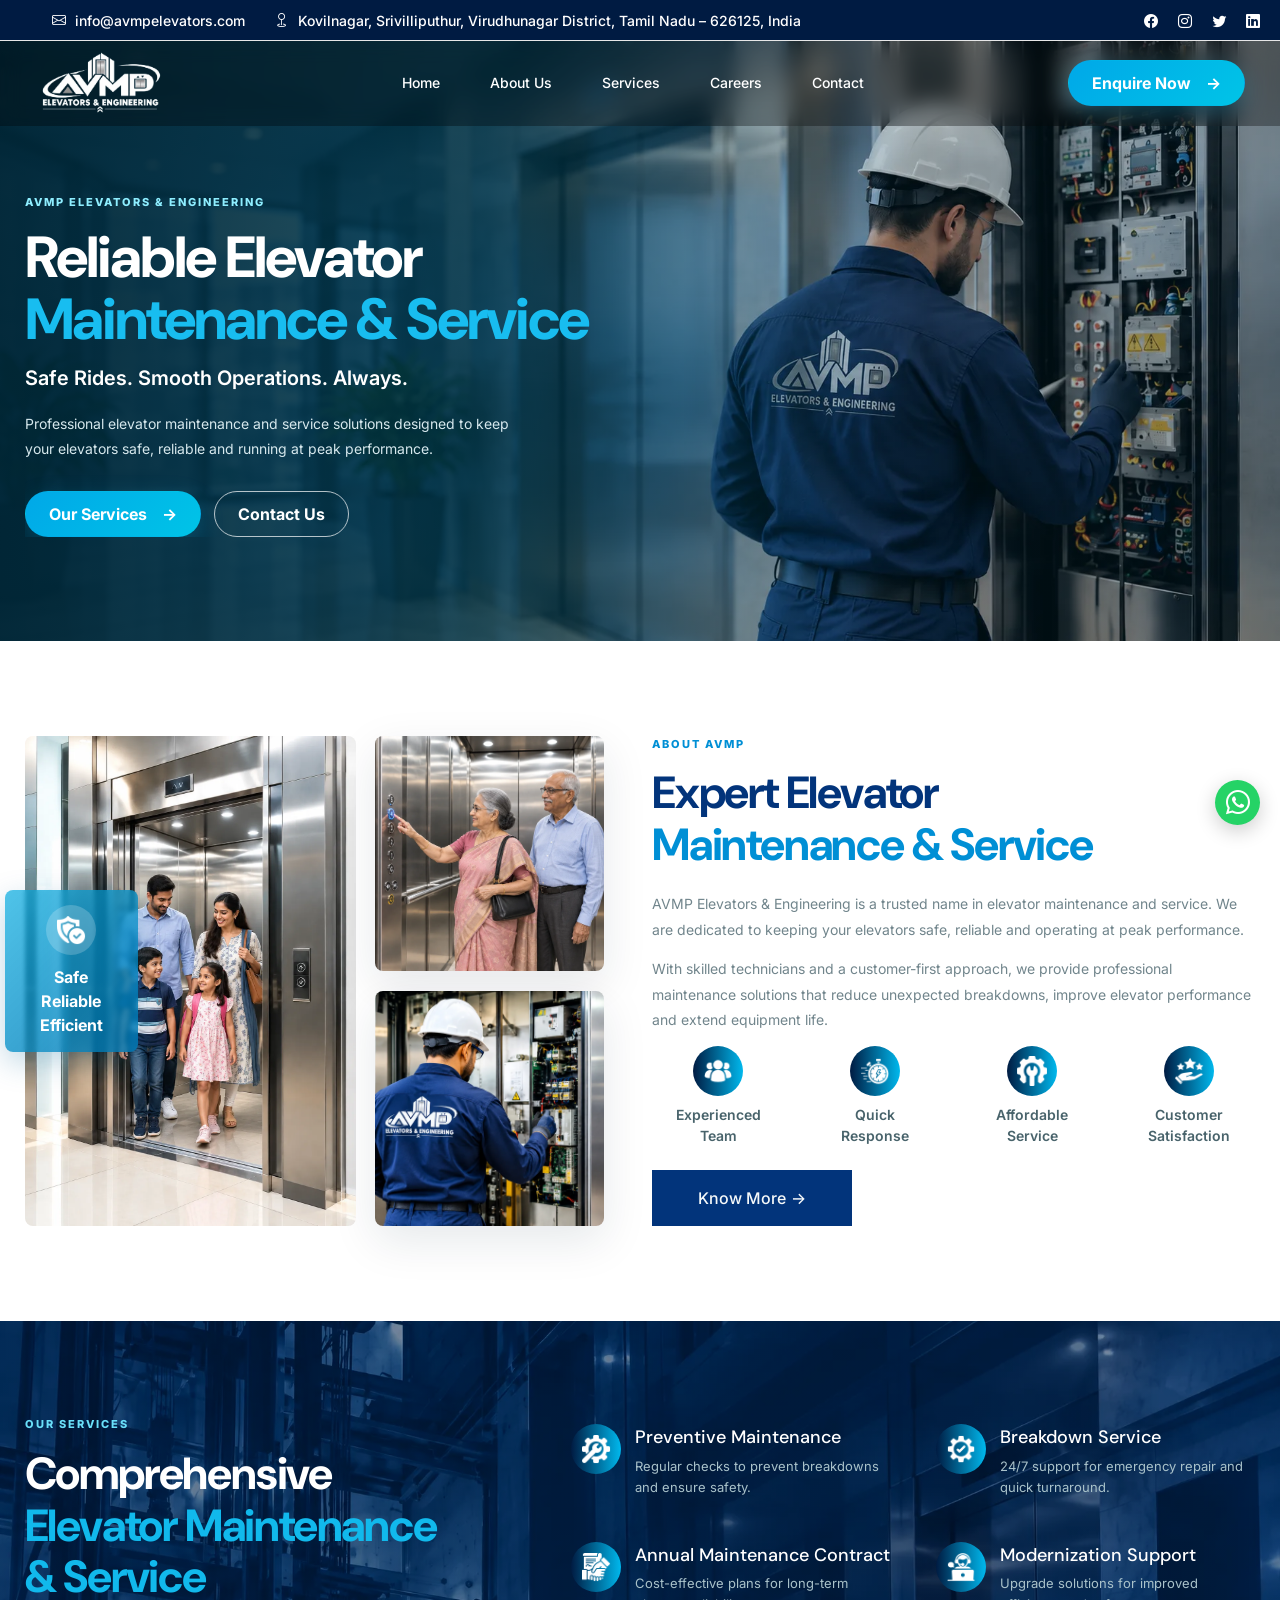
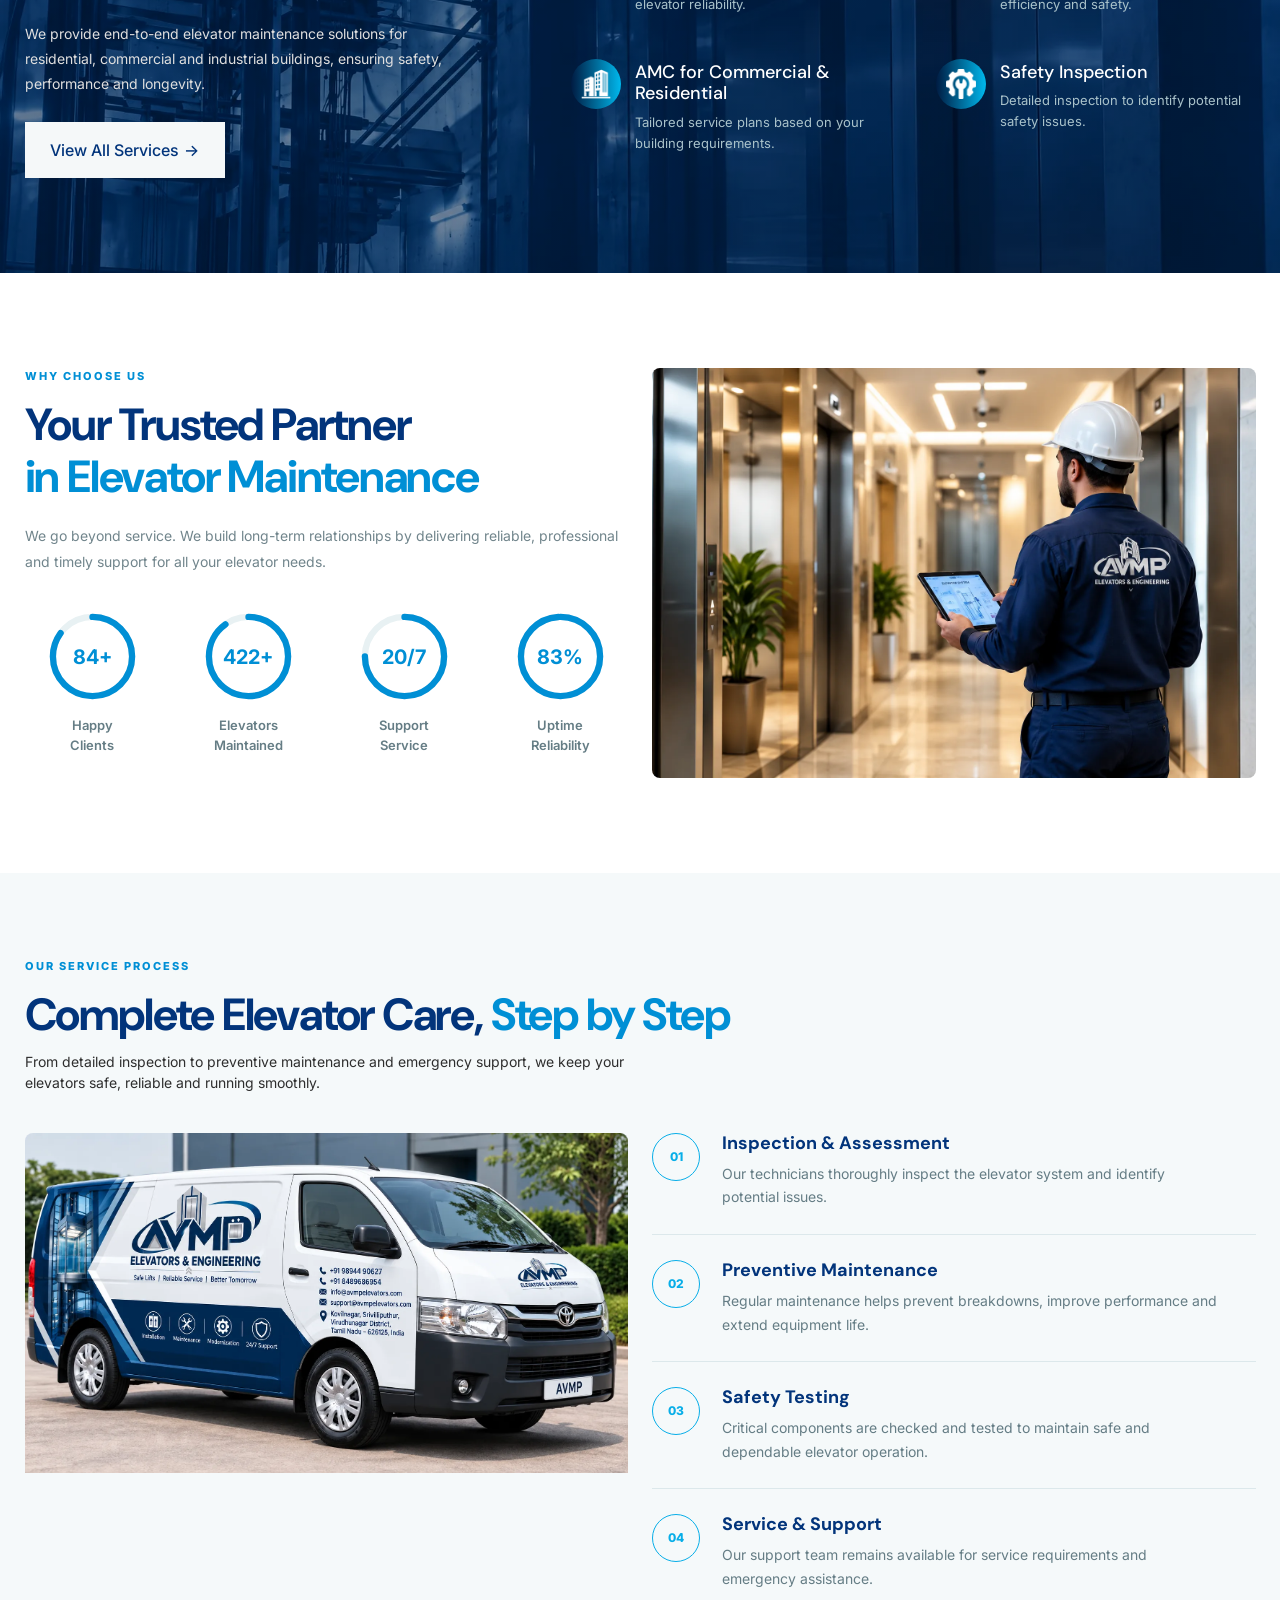
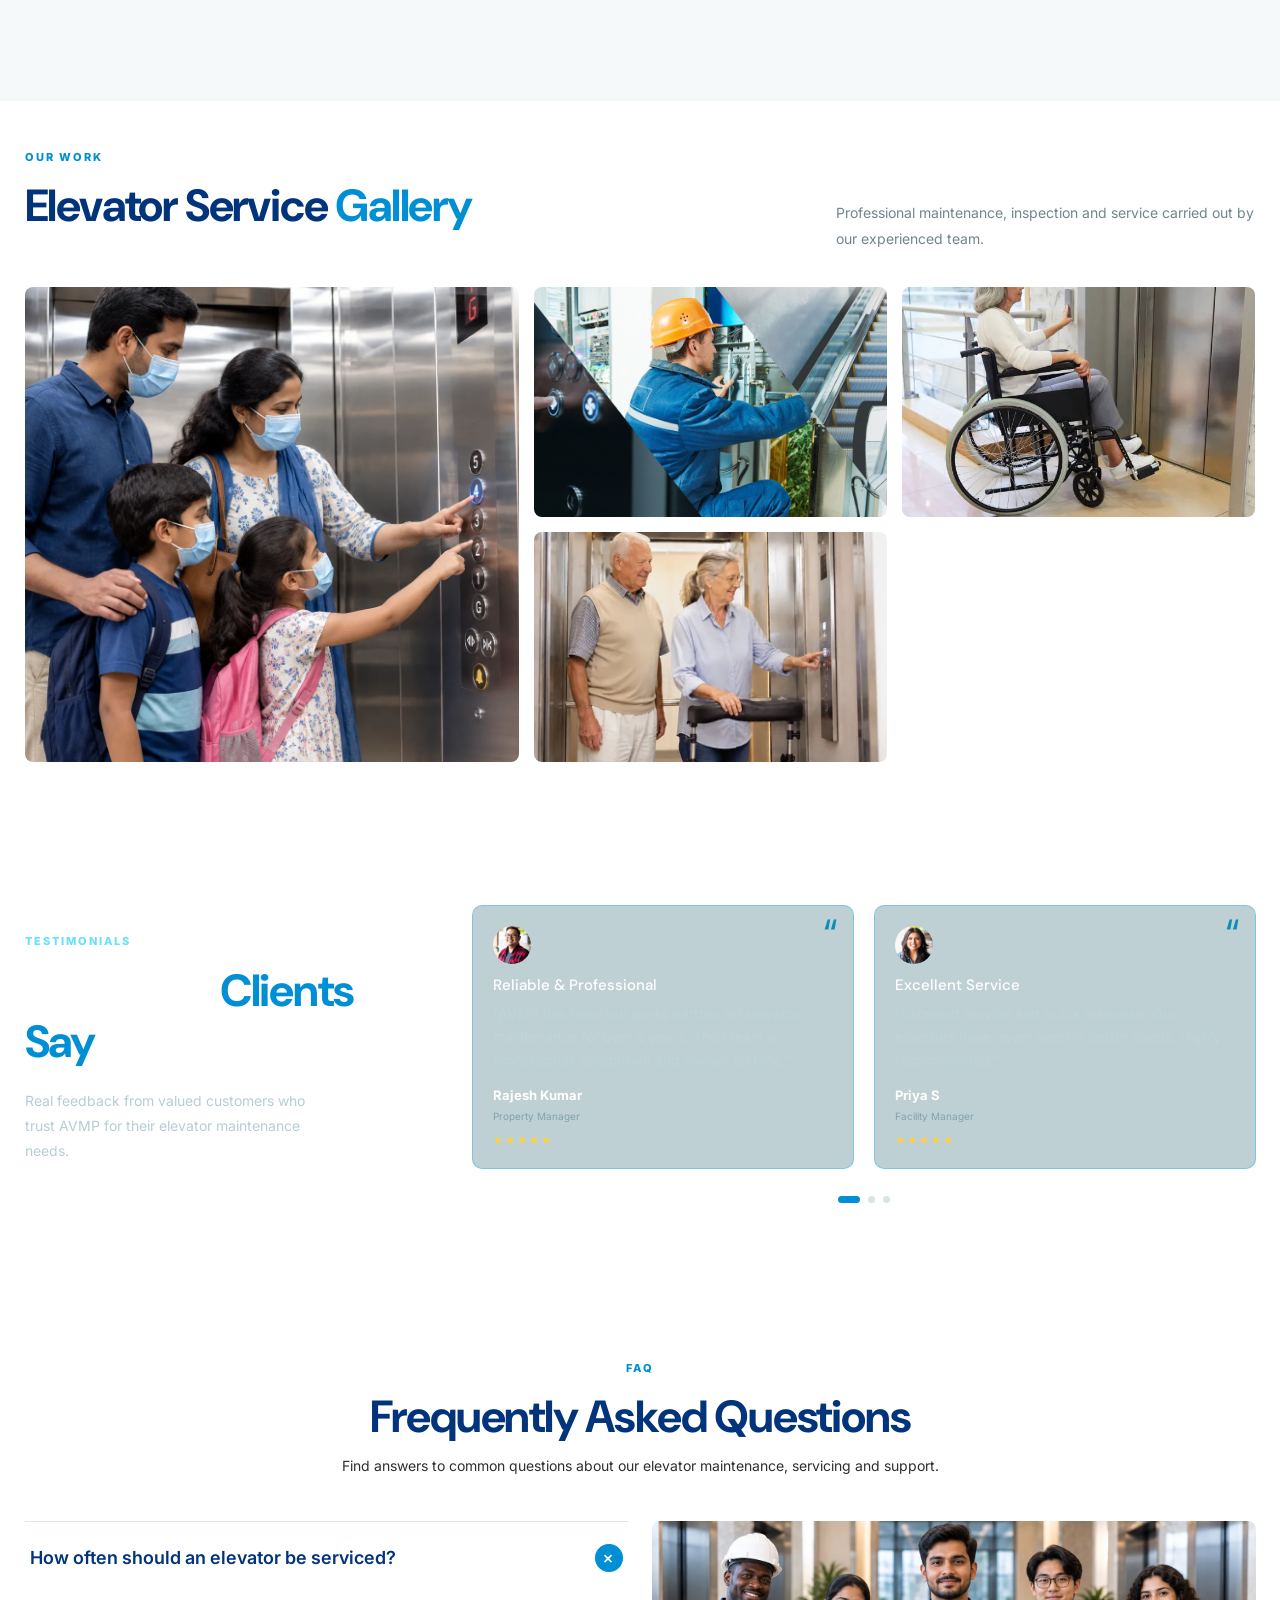
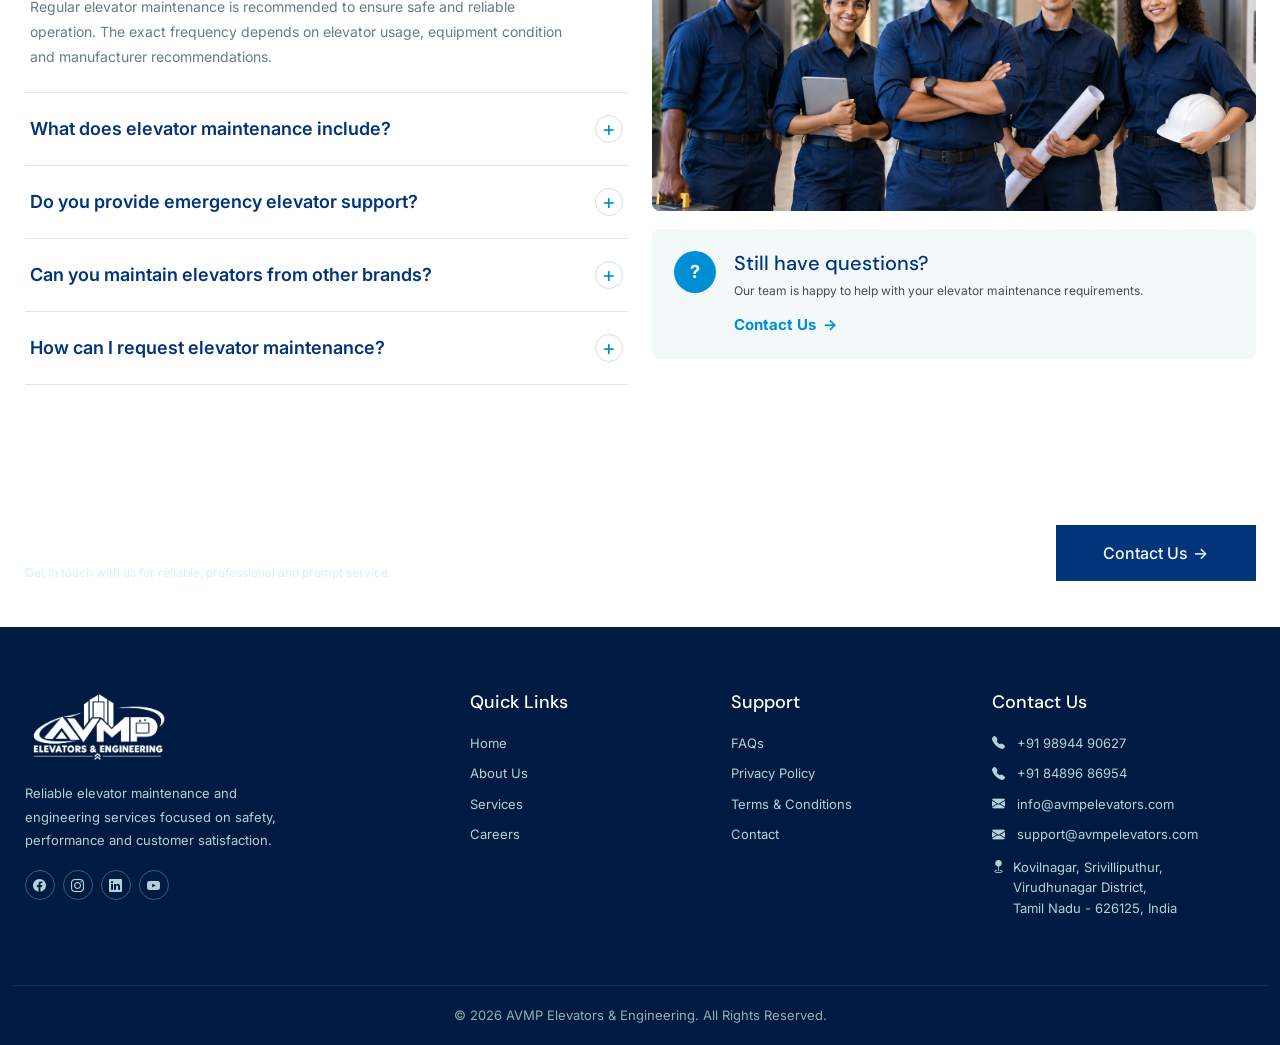
==== commit fa68d21e: "first commit" ====
--- a/index.html
+++ b/index.html
@@ -1029,7 +1029,7 @@
                         <i class="bi bi-geo-fill pe-2"></i>
                         Kovilnagar, Srivilliputhur, <br />
                         Virudhunagar District, <br />
-                        Tamil Nadu – 626125, India
+                        Tamil Nadu - 626125, India
                     </p>
                 </div>
             </div>
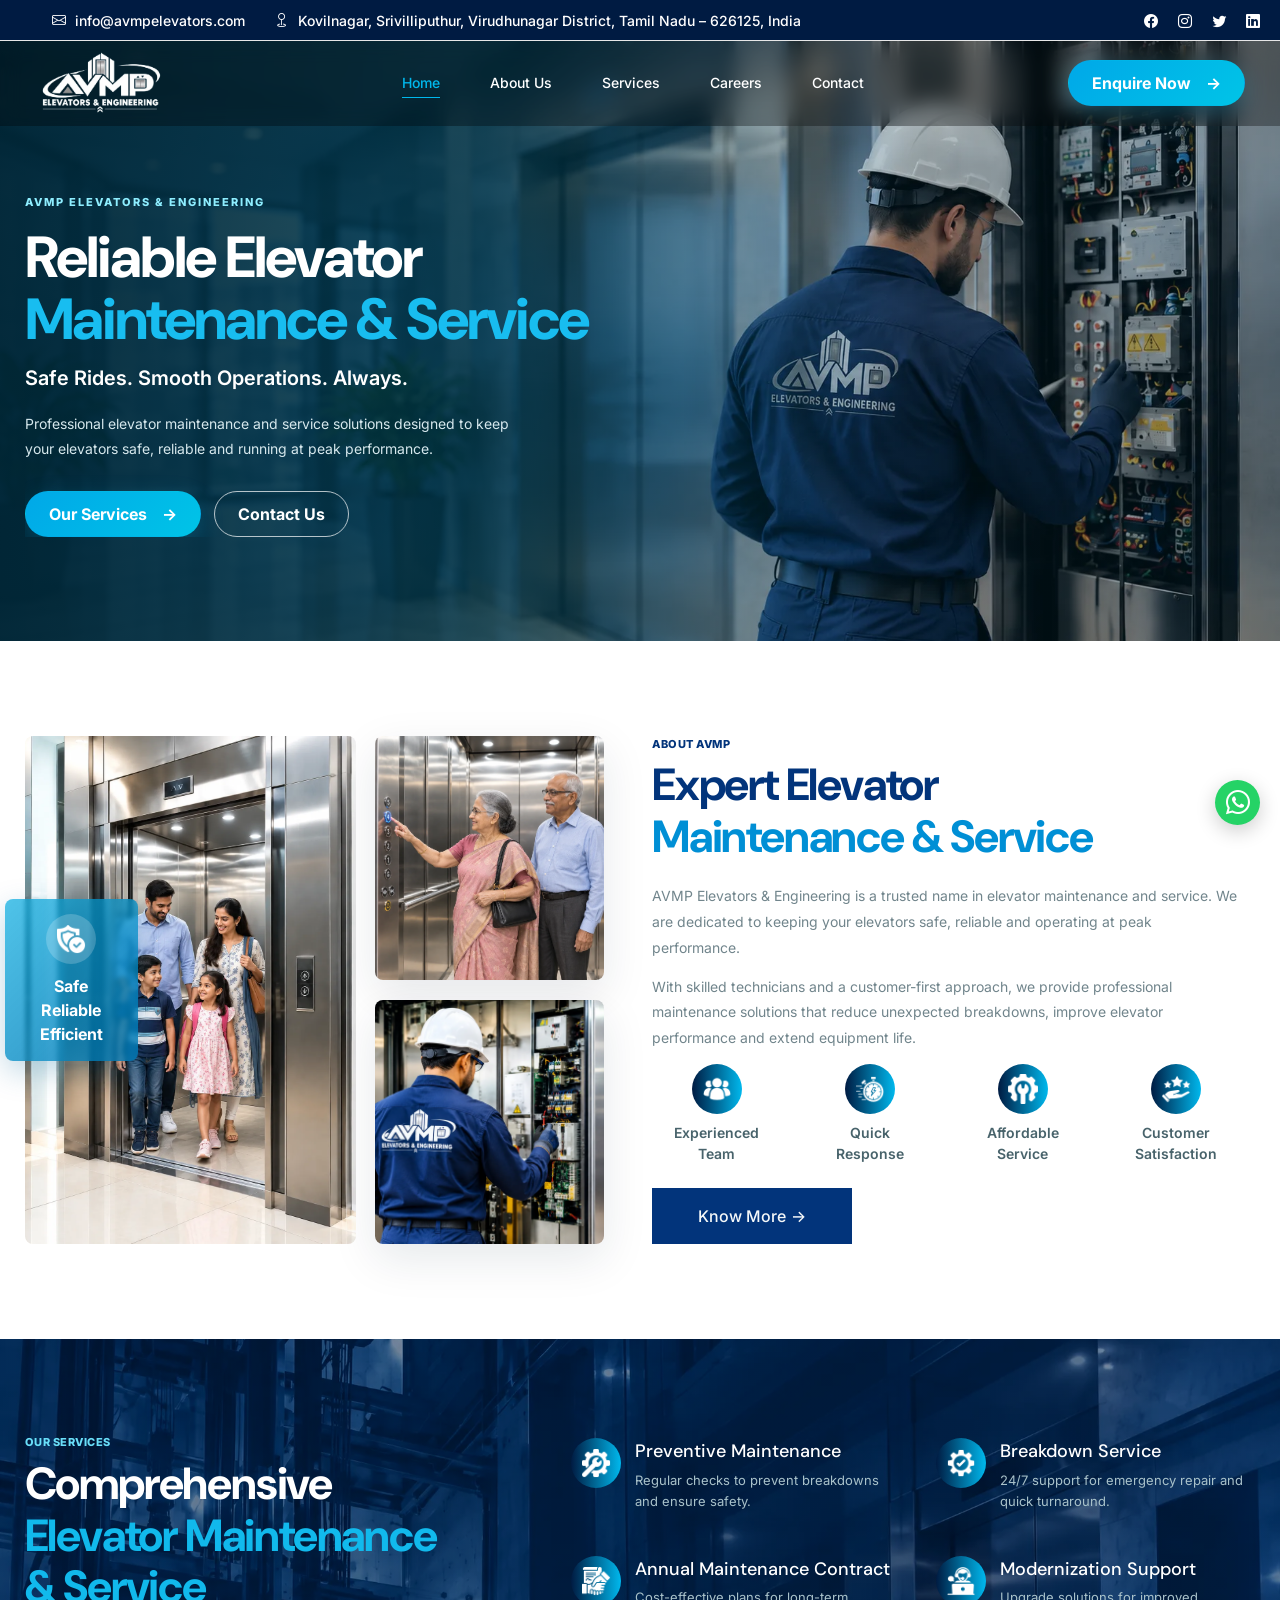
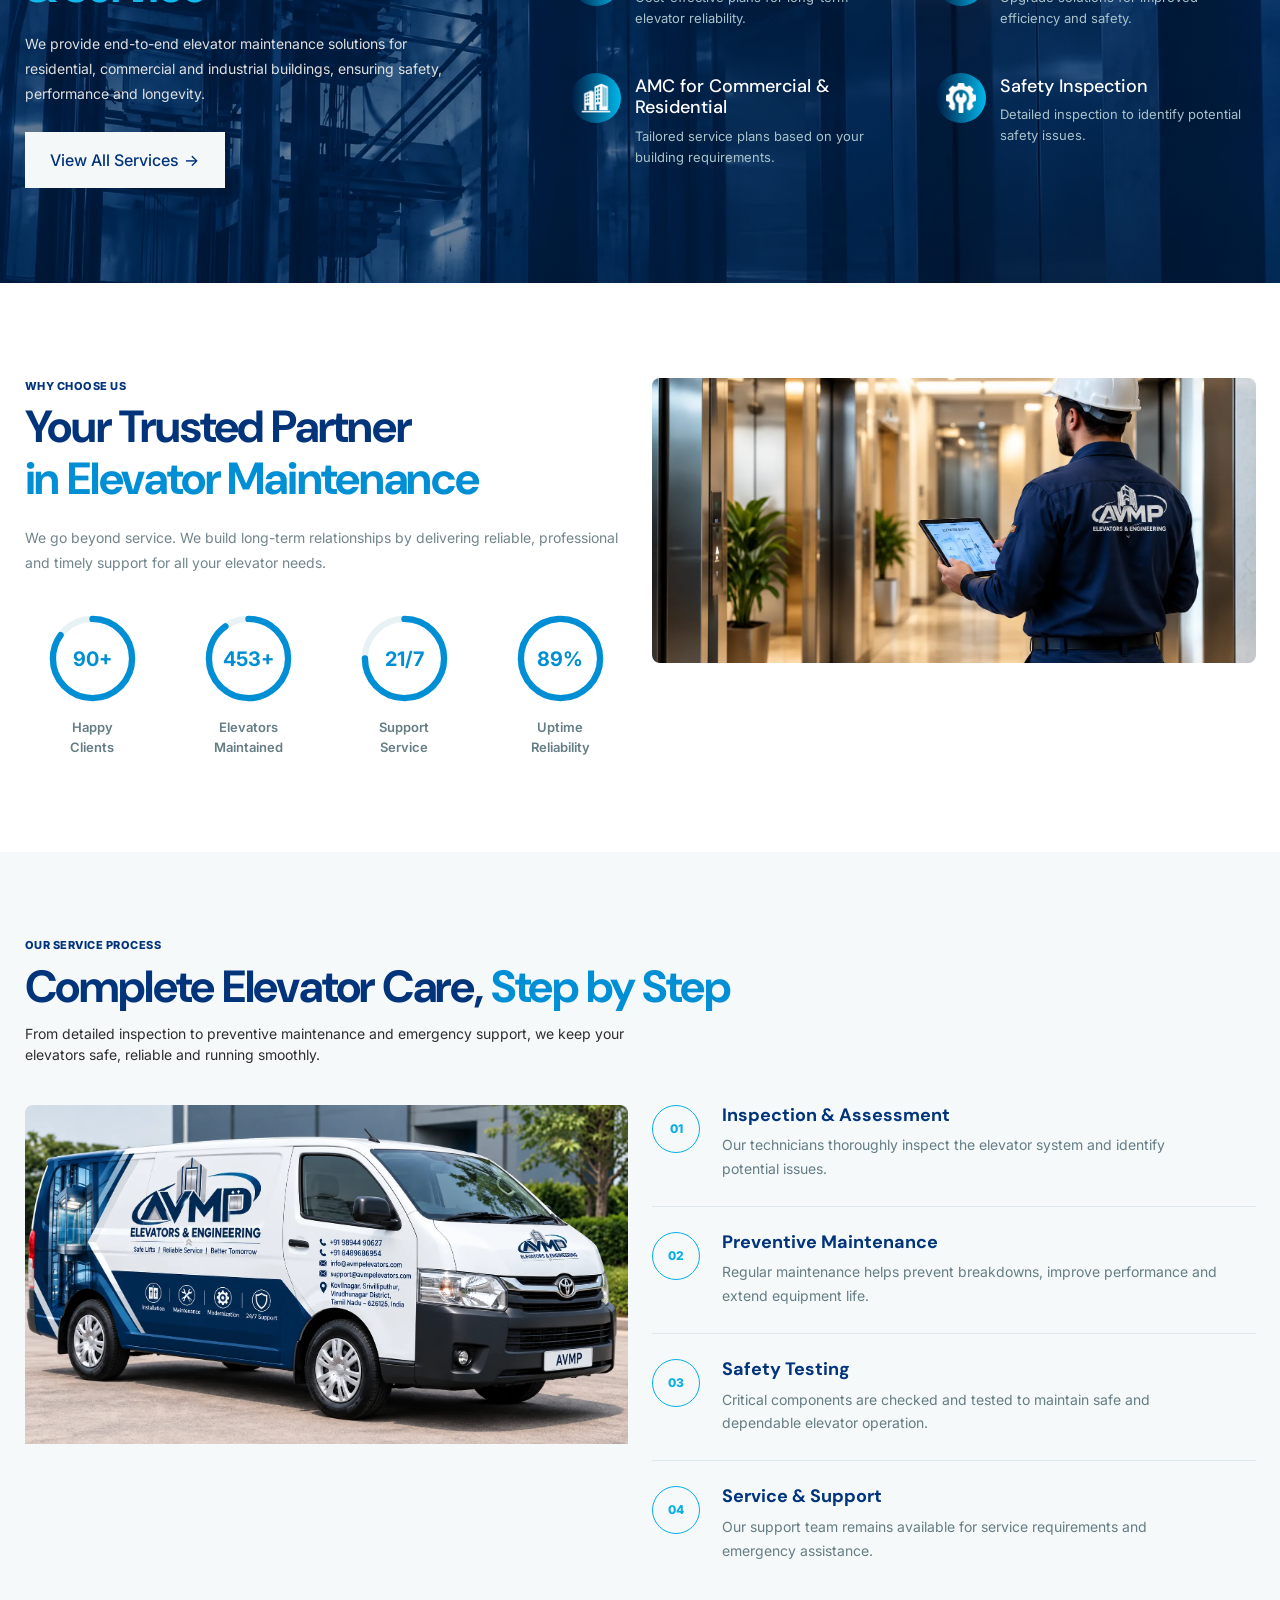
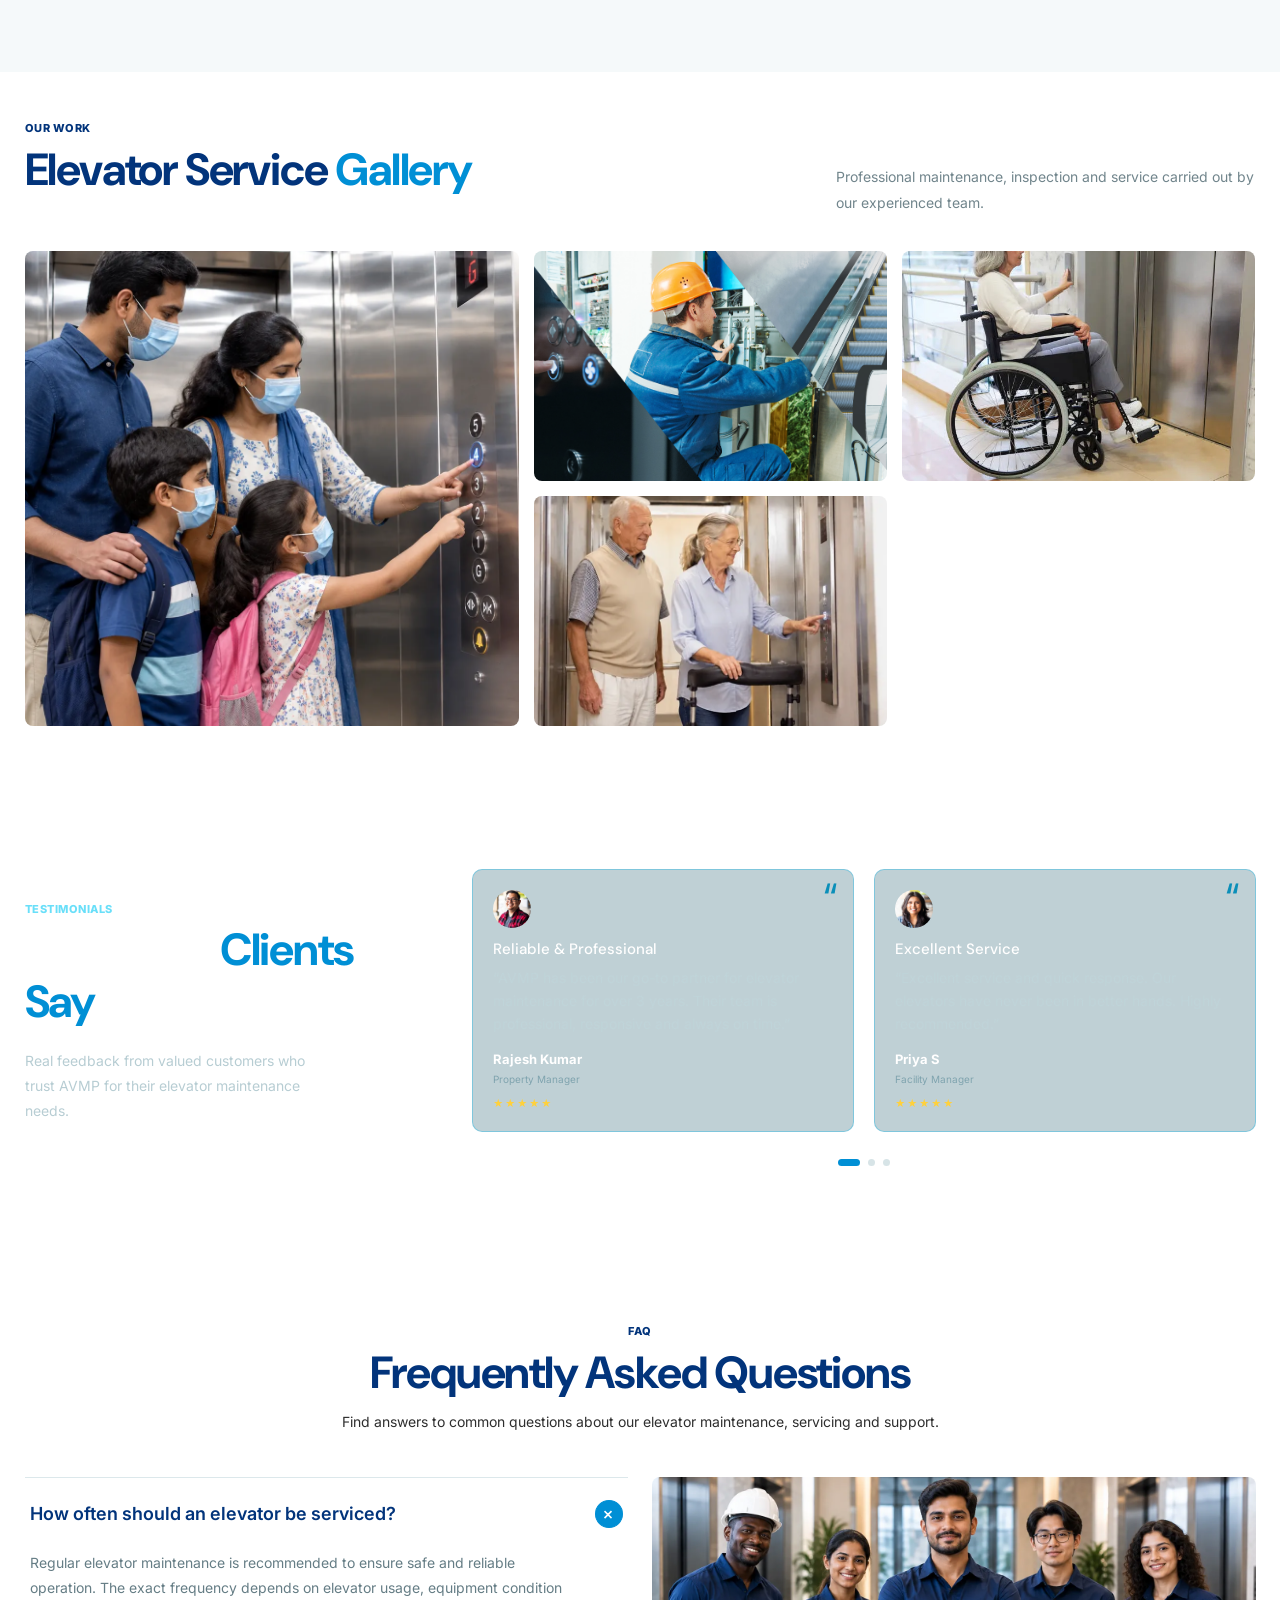
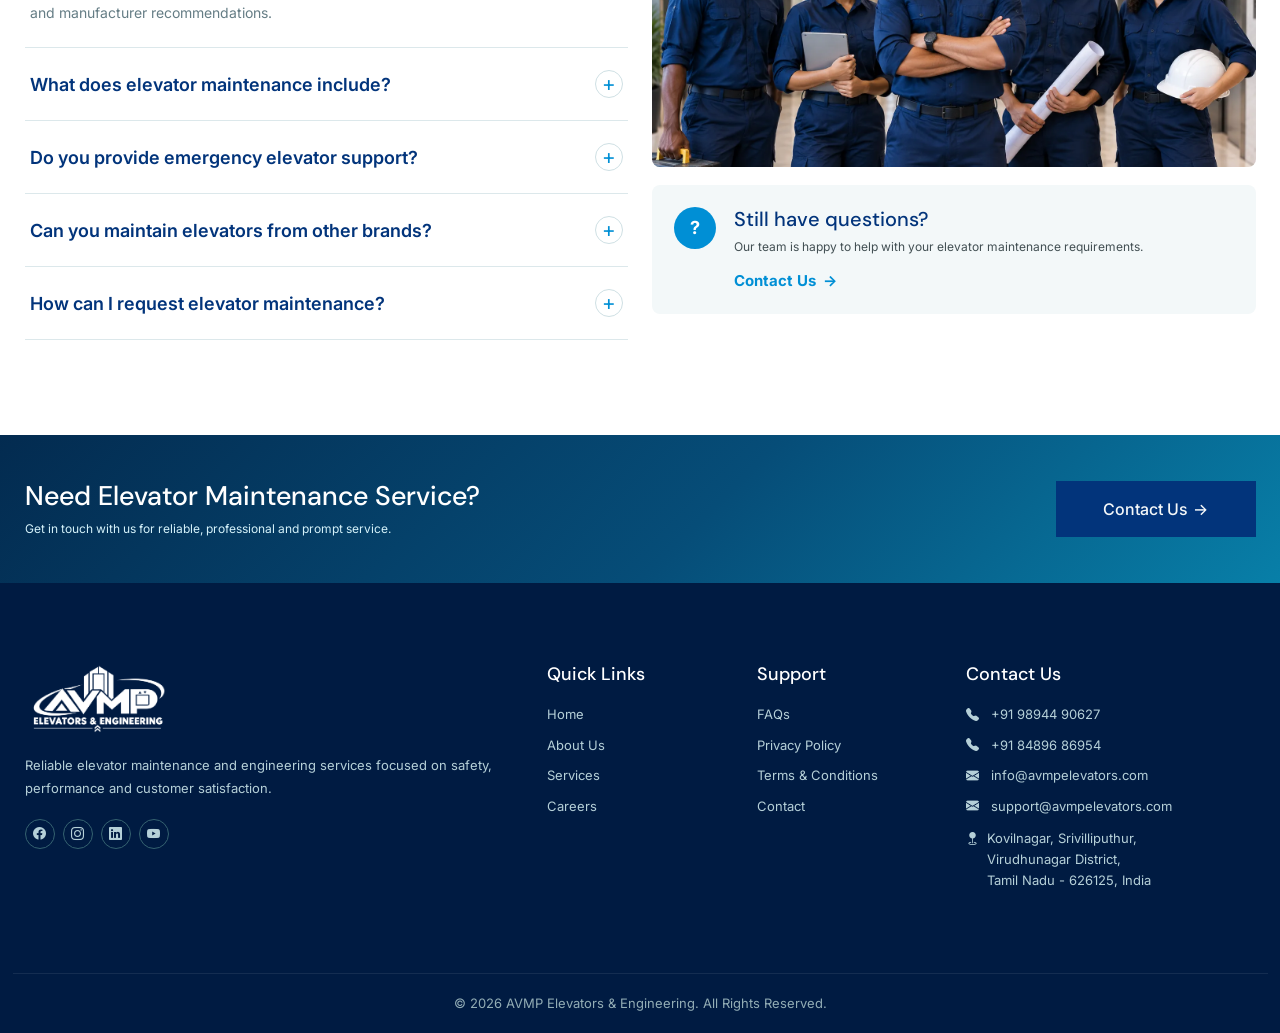
==== commit 4bb22053: "first commit" ====
--- a/index.html
+++ b/index.html
@@ -68,18 +68,18 @@
                     <div class="nav-outer">
                         <nav class="nav main-menu">
                             <ul class="navigation">
-                                <li><a href="index.html">Home</a></li>
-                                <li><a href="#">About Us</a></li>
-                                <li><a href="#">Services</a></li>
-                                <li><a href="#">Careers</a></li>
-                                <li><a href="#">Contact</a></li>
+                                <li class="active-page"><a href="index.html">Home</a></li>
+                                <li><a href="about-us.html">About Us</a></li>
+                                <li><a href="services.html">Services</a></li>
+                                <li><a href="career.html">Careers</a></li>
+                                <li><a href="contact-us.html">Contact</a></li>
                             </ul>
                         </nav>
                     </div>
 
                     <div class="outer-box">
                         <div class="info-box">
-                            <a href="#" class="butt_primary">
+                            <a href="contact-us.html" class="butt_primary">
                                 Enquire Now <span>→</span>
                             </a>
                         </div>
@@ -202,10 +202,10 @@
                                     </p>
                                     <div class="hero-buttons" data-aos="fade-up" data-aos-duration="1000"
                                         data-aos-delay="400">
-                                        <a href="#" class="butt_primary">
+                                        <a href="services.html" class="butt_primary">
                                             Our Services <span>→</span>
                                         </a>
-                                        <a href="#" class="butt_secondary">
+                                        <a href="contact-us.html" class="butt_secondary">
                                             Contact Us
                                         </a>
                                     </div>
@@ -233,10 +233,10 @@
                                     </p>
                                     <div class="hero-buttons" data-aos="fade-up" data-aos-duration="1000"
                                         data-aos-delay="400">
-                                        <a href="#" class="butt_primary">
+                                        <a href="about-us.html" class="butt_primary">
                                             Why Choose Us <span>→</span>
                                         </a>
-                                        <a href="#" class="butt_secondary">
+                                        <a href="contact-us.html" class="butt_secondary">
                                             Contact Us
                                         </a>
                                     </div>
@@ -264,10 +264,10 @@
                                     </p>
                                     <div class="hero-buttons" data-aos="fade-up" data-aos-duration="1000"
                                         data-aos-delay="400">
-                                        <a href="#" class="butt_primary">
+                                        <a href="services.html" class="butt_primary">
                                             Explore Services <span>→</span>
                                         </a>
-                                        <a href="#" class="butt_secondary">
+                                        <a href="contact-us.html" class="butt_secondary">
                                             Get In Touch
                                         </a>
                                     </div>
@@ -295,10 +295,10 @@
                                     </p>
                                     <div class="hero-buttons" data-aos="fade-up" data-aos-duration="1000"
                                         data-aos-delay="400">
-                                        <a href="#" class="butt_primary">
+                                        <a href="contact-us.html" class="butt_primary">
                                             Get Support <span>→</span>
                                         </a>
-                                        <a href="#" class="butt_secondary">
+                                        <a href="services.html" class="butt_secondary">
                                             Our Services
                                         </a>
                                     </div>
@@ -311,7 +311,7 @@
 
             <!-- About -->
             <section class="about section" id="about">
-                <div class="container about-grid">
+                <div class="container">
                     <div class="row">
                         <div class="col-lg-6" data-aos="zoom-in" data-aos-duration="1000">
                             <div class="about-images">
@@ -404,7 +404,7 @@
                                     </div>
                                 </div>
 
-                                <a href="#" class="site_butt mt-4">
+                                <a href="about-us.html" class="site_butt mt-4">
                                     Know More <span>→</span>
                                 </a>
                             </div>
@@ -430,7 +430,7 @@
                             buildings, ensuring safety, performance and longevity.
                         </p>
 
-                        <a href="#" class="site_butt site_butt_light mt-4">
+                        <a href="services.html" class="site_butt site_butt_light mt-4">
                             View all Services <span>→</span>
                         </a>
                     </div>
@@ -795,7 +795,7 @@
             </section>
 
             <!-- FAQ -->
-            <section class="faq section">
+            <section class="faq section" id="faqs">
                 <div class="container">
                     <div class="faq-heading text-center">
                         <div class="section-label">FAQ</div>
@@ -902,7 +902,7 @@
                                                 Our team is happy to help with your elevator maintenance requirements.
                                             </p>
 
-                                            <a href="#" class="faq-btn">
+                                            <a href="contact-us.html" class="faq-btn">
                                                 Contact Us <span>→</span>
                                             </a>
                                         </div>
@@ -922,33 +922,10 @@
                         <p class="mb-0">
                             Get in touch with us for reliable, professional and prompt service.
                         </p>
-
-                        <!-- <div class="contact-details-list">
-                            <a href="tel:+919894490627">
-                                📞 +91 98944 90627
-                            </a>
-
-                            <a href="tel:+918489686954">
-                                📞 +91 8489686954
-                            </a>
-
-                            <a href="mailto:info@avmpelevators.com">
-                                ✉️ info@avmpelevators.com — General Enquiries & Business
-                            </a>
-
-                            <a href="mailto:support@avmpelevators.com">
-                                ✉️ support@avmpelevators.com — Service & Technical Support
-                            </a>
-
-                            <p>
-                                📍 Kovilnagar, Srivilliputhur, Virudhunagar District,
-                                Tamil Nadu – 626125, India
-                            </p>
-                        </div> -->
                     </div>
 
                     <div class="contact-actions">
-                        <a href="#" class="site_butt">
+                        <a href="contact-us.html" class="site_butt">
                             Contact Us <span>→</span>
                         </a>
                     </div>
@@ -959,81 +936,69 @@
         <!-- Footer -->
         <footer class="footer">
             <div class="container footer-grid">
-                <div class="footer-brand">
-                    <img src="assets/images/logo.webp" alt="AVMP Elevators & Engineering">
-
-                    <p>
-                        Reliable elevator maintenance and engineering services focused on safety,
-                        performance and customer satisfaction.
-                    </p>
-
-                    <div class="socials">
-                        <a href="#" aria-label="Facebook">
-                            <i class="bi bi-facebook"></i>
-                        </a>
-
-                        <a href="#" aria-label="Instagram">
-                            <i class="bi bi-instagram"></i>
-                        </a>
-
-                        <a href="#" aria-label="LinkedIn">
-                            <i class="bi bi-linkedin"></i>
-                        </a>
-
-                        <a href="#" aria-label="YouTube">
-                            <i class="bi bi-youtube"></i>
-                        </a>
-                    </div>
-                </div>
-
-                <div class="footer-links">
-                    <h4>Quick Links</h4>
-                    <a href="index.html">Home</a>
-                    <a href="#">About Us</a>
-                    <a href="#">Services</a>
-                    <a href="#">Careers</a>
-                </div>
-
-                <div class="footer-links">
-                    <h4>Support</h4>
-                    <a href="#faq">FAQs</a>
-                    <a href="#">Privacy Policy</a>
-                    <a href="#">Terms & Conditions</a>
-                    <a href="#">Contact</a>
-                </div>
-
-                <div class="footer-contact">
-                    <h4>Contact Us</h4>
-
-                    <a href="tel:+919894490627">
-                        <i class="bi bi-telephone-fill pe-2"></i>
-                        +91 98944 90627
-                    </a>
-
-                    <a href="tel:+918489686954">
-                        <i class="bi bi-telephone-fill pe-2"></i>
-                        +91 84896 86954
-                    </a>
-
-                    <a href="mailto:info@avmpelevators.com">
-                        <i class="bi bi-envelope-fill pe-2"></i>
-                        info@avmpelevators.com
-                    </a>
-
-                    <a href="mailto:support@avmpelevators.com">
-                        <i class="bi bi-envelope-fill pe-2"></i>
-                        support@avmpelevators.com
-                    </a>
-
-                    <p class="d-flex">
-                        <i class="bi bi-geo-fill pe-2"></i>
-                        Kovilnagar, Srivilliputhur, <br />
-                        Virudhunagar District, <br />
-                        Tamil Nadu - 626125, India
-                    </p>
+                <div class="row">
+                    <div class="col-lg-5 my-3">
+                        <div class="footer-brand">
+                            <img src="assets/images/logo.webp" alt="AVMP Elevators & Engineering">
+                            <p>
+                                Reliable elevator maintenance and engineering services focused on safety,
+                                performance and customer satisfaction.
+                            </p>
+                            <div class="socials">
+                                <a href="#" aria-label="Facebook"><i class="bi bi-facebook"></i></a>
+                                <a href="#" aria-label="Instagram"><i class="bi bi-instagram"></i></a>
+                                <a href="#" aria-label="LinkedIn"><i class="bi bi-linkedin"></i></a>
+                                <a href="#" aria-label="YouTube"><i class="bi bi-youtube"></i></a>
+                            </div>
+                        </div>
+                    </div>
+                    <div class="col-lg-2 col-6 my-3">
+                        <div class="footer-links">
+                            <h4>Quick Links</h4>
+                            <a href="index.html">Home</a>
+                            <a href="about-us.html">About Us</a>
+                            <a href="services.html">Services</a>
+                            <a href="career.html">Careers</a>
+                        </div>
+                    </div>
+                    <div class="col-lg-2 col-6 my-3">
+                        <div class="footer-links">
+                            <h4>Support</h4>
+                            <a href="index.html#faqs">FAQs</a>
+                            <a href="privacy-policy.html">Privacy Policy</a>
+                            <a href="terms-and-conditions.html">Terms & Conditions</a>
+                            <a href="contact-us.html">Contact</a>
+                        </div>
+                    </div>
+                    <div class="col-lg-3 my-3">
+                        <div class="footer-contact">
+                            <h4>Contact Us</h4>
+                            <a href="tel:+919894490627">
+                                <i class="bi bi-telephone-fill pe-2"></i>
+                                +91 98944 90627
+                            </a>
+                            <a href="tel:+918489686954">
+                                <i class="bi bi-telephone-fill pe-2"></i>
+                                +91 84896 86954
+                            </a>
+                            <a href="mailto:info@avmpelevators.com">
+                                <i class="bi bi-envelope-fill pe-2"></i>
+                                info@avmpelevators.com
+                            </a>
+                            <a href="mailto:support@avmpelevators.com">
+                                <i class="bi bi-envelope-fill pe-2"></i>
+                                support@avmpelevators.com
+                            </a>
+                            <p class="d-flex">
+                                <i class="bi bi-geo-fill pe-2"></i>
+                                Kovilnagar, Srivilliputhur,<br>
+                                Virudhunagar District,<br>
+                                Tamil Nadu - 626125, India
+                            </p>
+                        </div>
+                    </div>
                 </div>
             </div>
-
             <div class="container copyright">
                 <p>
                     © <span id="year"></span> AVMP Elevators & Engineering. All Rights Reserved.
--- a/assets/css/main.css
+++ b/assets/css/main.css
@@ -898,7 +898,8 @@
     margin-right: 0;
 }
 
-.header-style-one .main-box .nav-outer .nav .navigation li a:hover {
+.header-style-one .main-box .nav-outer .nav .navigation li a:hover,
+.header-style-one .main-box .nav-outer .nav .navigation li.active-page a {
     color: var(--cyan);
 }
 
@@ -1073,7 +1074,8 @@
     transition: all 0.3s ease;
 }
 
-.header-style-one .main-menu .navigation>li>a:hover:before {
+.header-style-one .main-menu .navigation>li>a:hover:before,
+.header-style-one .main-menu .navigation>li.active-page>a::before {
     width: 100%;
 }
 
@@ -2242,7 +2244,7 @@
     color: #11b9ec
 }
 
-.services-intro p {
+.services-grid .services-intro p {
     line-height: 1.8;
     color: #dfdfdf;
     max-width: 420px;
@@ -2255,7 +2257,7 @@
     gap: 28px 45px
 }
 
-.service-card {
+.service-list .service-card {
     display: flex;
     gap: 14px
 }
@@ -2280,12 +2282,12 @@
     height: auto;
 }
 
-.service-card h3 {
+.service-list .service-card h3 {
     font-size: 18px;
     margin: 3px 0 7px
 }
 
-.service-card p {
+.service-list .service-card p {
     font-size: 13px;
     line-height: 1.6;
     color: #a9c2ca
@@ -2437,18 +2439,18 @@
     flex-direction: column;
 }
 
-.process-item {
+.process-list .process-item {
     display: flex;
     gap: 22px;
     padding: 25px 0;
     border-bottom: 1px solid #dce8eb;
 }
 
-.process-item:first-child {
+.process-list .process-item:first-child {
     padding-top: 0;
 }
 
-.process-item:last-child {
+.process-list .process-item:last-child {
     border-bottom: 0;
 }
 
@@ -2471,7 +2473,7 @@
     transition: all 0.4s ease;
 }
 
-.process-item:hover .process-number {
+.process-list .process-item:hover .process-number {
     background: #08aee8;
     color: #fff;
     transform: translateY(-4px);
@@ -2961,9 +2963,9 @@
 }
 
 .footer-grid {
-    display: grid;
+    /* display: grid;
     grid-template-columns: 1.5fr .8fr .8fr 1fr;
-    gap: 50px;
+    gap: 50px; */
     padding-bottom: 50px
 }
 
@@ -2977,7 +2979,6 @@
     font-size: 13px;
     line-height: 1.8;
     color: #b5d0d8;
-    max-width: 290px
 }
 
 .socials {
@@ -3195,9 +3196,9 @@
         grid-template-columns: 1fr 1fr 1fr
     }
 
-    .footer-grid {
+    /* .footer-grid {
         grid-template-columns: 1fr 1fr
-    }
+    } */
 }
 
 @media(max-width:600px) {
@@ -3375,10 +3376,10 @@
         flex-wrap: wrap
     }
 
-    .footer-grid {
+    /* .footer-grid {
         grid-template-columns: 1fr 1fr;
         gap: 35px 20px
-    }
+    } */
 
     .footer-brand {
         grid-column: 1/-1
@@ -3406,9 +3407,9 @@
         height: 220px
     }
 
-    .footer-grid {
+    /* .footer-grid {
         grid-template-columns: 1fr
-    }
+    } */
 }
 
 .reveal {
@@ -3550,4 +3551,2360 @@
     .accessibility-image {
         height: 240px;
     }
-}+}
+
+
+/* =========================================
+   Breadcrumb Banner
+========================================= */
+
+.breadcrumbs_banner {
+    position: relative;
+    width: 100%;
+    padding-top: 65px;
+    min-height: 280px;
+    display: flex;
+    align-items: center;
+    justify-content: center;
+    overflow: hidden;
+    background: linear-gradient(#001c42ed, #001c42c7), url(../images/breadcrumb-image.webp);
+    background-size: cover;
+    background-position: center;
+    background-repeat: no-repeat;
+}
+
+/* Optional subtle overlay */
+/* .breadcrumbs_banner::after {
+    content: "";
+    position: absolute;
+    inset: 0;
+    background: linear-gradient(90deg,
+            #03264640,
+            #00aeef14);
+    pointer-events: none;
+} */
+
+.breadcrumbs_banner .container {
+    position: relative;
+    z-index: 2;
+    width: 100%;
+}
+
+.breadcrumb_content {
+    text-align: center;
+    padding: 70px 15px;
+}
+
+/* Page title */
+.breadcrumb_content h1 {
+    margin: 0 0 15px;
+    color: #ffffff;
+    font-size: 48px;
+    line-height: 1.2;
+    font-weight: 700;
+    letter-spacing: -0.5px;
+}
+
+/* Breadcrumb */
+.page_breadcrumb {
+    display: flex;
+    align-items: center;
+    justify-content: center;
+    gap: 10px;
+
+    list-style: none;
+    padding: 0;
+    margin: 0;
+
+    font-size: 15px;
+    font-weight: 500;
+}
+
+/* All breadcrumb items */
+.page_breadcrumb li {
+    color: #ffffff;
+}
+
+/* Home link */
+.page_breadcrumb li a {
+    color: var(--cyan);
+    text-decoration: none;
+    transition: all 0.3s ease;
+}
+
+.page_breadcrumb li a:hover {
+    color: #ffffff;
+}
+
+/* Slash */
+.page_breadcrumb .separator {
+    color: rgba(255, 255, 255, 0.6);
+}
+
+/* Current page */
+.page_breadcrumb .active {
+    color: #ffffff;
+}
+
+
+/* =========================================
+   Tablet
+========================================= */
+
+@media (max-width: 991px) {
+
+    .breadcrumbs_banner {
+        min-height: 240px;
+    }
+
+    .breadcrumb_content {
+        padding: 60px 15px;
+    }
+
+    .breadcrumb_content h1 {
+        font-size: 40px;
+    }
+}
+
+
+/* =========================================
+   Mobile
+========================================= */
+
+@media (max-width: 767px) {
+
+    .breadcrumbs_banner {
+        min-height: 210px;
+        padding-top: 100px;
+    }
+
+    .breadcrumb_content {
+        padding: 50px 15px;
+    }
+
+    .breadcrumb_content h1 {
+        font-size: 34px;
+        margin-bottom: 12px;
+    }
+
+    .page_breadcrumb {
+        font-size: 14px;
+        gap: 8px;
+    }
+}
+
+
+/* =========================================
+   Small Mobile
+========================================= */
+
+@media (max-width: 480px) {
+
+    .breadcrumbs_banner {
+        min-height: 190px;
+        padding-top: 110px;
+    }
+
+    .breadcrumb_content {
+        padding: 45px 15px;
+    }
+
+    .breadcrumb_content h1 {
+        font-size: 30px;
+    }
+
+    .page_breadcrumb {
+        font-size: 13px;
+    }
+}
+
+.section-label {
+    display: block;
+    color: var(--navy);
+    font-size: 11px;
+    font-weight: 800;
+    letter-spacing: .5px;
+    text-transform: uppercase;
+    margin-bottom: 7px;
+}
+
+.section-title {
+    color: var(--navy);
+    line-height: 1.18;
+    font-weight: 800;
+    font-size: 40px;
+    margin-bottom: 17px;
+}
+
+.section-title span {
+    color: var(--cyan);
+}
+
+.section-text {
+    color: var(--muted);
+    font-size: 13px;
+    line-height: 1.7;
+}
+
+/* .primary-btn {
+    display: inline-flex;
+    align-items: center;
+    gap: 10px;
+    background: #087bcf;
+    color: #fff;
+    border-radius: 4px;
+    padding: 11px 18px;
+    font-size: 12px;
+    font-weight: 700;
+    transition: .3s;
+}
+
+.primary-btn:hover {
+    background: var(--navy);
+    color: #fff;
+    transform: translateY(-2px);
+}
+
+.primary-btn span {
+    font-size: 16px;
+} */
+
+/* =========================
+           ABOUT INTRO
+        ========================= */
+
+.about-section {
+    background: #fff;
+}
+
+.about-grid {
+    display: grid;
+    grid-template-columns: 1fr 1fr;
+    gap: 65px;
+    align-items: center;
+}
+
+.about-content {
+    padding-right: 15px;
+}
+
+.about-image {
+    position: relative;
+    overflow: hidden;
+}
+
+.about-image img {
+    width: 100%;
+    height: 330px;
+    object-fit: cover;
+    border-radius: 1px;
+}
+
+/* =========================
+           VISION & VALUES
+        ========================= */
+
+.vision-section {
+    background: #effaff;
+    padding: 65px 0 70px;
+}
+
+.vision-heading {
+    /* display: grid;
+    grid-template-columns: 1fr 1fr;
+    gap: 60px;
+    align-items: start; */
+    margin-bottom: 35px;
+}
+
+.vision-description {
+    padding-top: 5px;
+    color: var(--muted);
+    font-size: 13px;
+    line-height: 1.65;
+}
+
+/* .values-grid {
+    display: grid;
+    grid-template-columns: repeat(4, 1fr);
+} */
+
+.value-card {
+    padding: 0 28px;
+    border-right: 1px solid #d3e4ed;
+}
+
+.value-card:first-child {
+    padding-left: 5px;
+}
+
+.value-card:last-child {
+    border-right: 0;
+}
+
+.value-icon {
+    width: 48px;
+    height: 48px;
+    background: linear-gradient(to right, #001b42, #00b8ed);
+    border-radius: 50%;
+    display: flex;
+    align-items: center;
+    justify-content: center;
+    color: #ffffff;
+    font-size: 23px;
+    margin-bottom: 15px;
+    box-shadow: 0 3px 15px #0000000a;
+}
+
+.value-card h3 {
+    color: var(--navy);
+    font-size: 19px;
+    font-weight: 800;
+    margin-bottom: 8px;
+}
+
+.value-card p {
+    color: var(--muted);
+    line-height: 1.55;
+    margin: 0;
+}
+
+/* =========================
+           STATS
+        ========================= */
+
+.stats-section {
+    position: relative;
+    background:
+        linear-gradient(#002651c5, #002651ad),
+        url("../images/service-bg.webp");
+    background-size: cover;
+    background-attachment: fixed;
+    background-position: center;
+    padding: 45px 0;
+    overflow: hidden;
+}
+
+/* .stats-grid {
+    display: grid;
+    grid-template-columns: repeat(4, 1fr);
+} */
+
+.stat-item {
+    position: relative;
+    text-align: center;
+    color: #fff;
+    border-right: 1px solid rgba(255, 255, 255, .35);
+}
+
+.stat-item:last-child {
+    border-right: 0;
+}
+
+.stat-icon {
+    font-size: 29px;
+    color: #4dd9ff;
+    margin-bottom: 6px;
+}
+
+.stat-number {
+    color: #fff;
+    font-family: "Inter", sans-serif;
+    font-size: 28px;
+    font-weight: 800;
+    line-height: 1;
+    margin-bottom: 5px;
+}
+
+.stat-label {
+    font-size: 12px;
+    font-weight: 600;
+    color: #fff;
+}
+
+/* =========================
+           WHY CHOOSE US
+        ========================= */
+
+.why-section {
+    padding: 70px 0;
+    background: #fff;
+}
+
+/* .why-grid {
+    display: grid;
+    grid-template-columns: 1fr 1fr;
+    gap: 60px;
+    align-items: center;
+} */
+
+.why-image img {
+    width: 100%;
+    height: 285px;
+    object-fit: cover;
+}
+
+.benefits-grid {
+    /* display: grid;
+    grid-template-columns: repeat(4, 1fr);
+    gap: 15px; */
+    margin-top: 27px;
+}
+
+.benefit {
+    display: flex;
+    align-items: center;
+    gap: 8px;
+}
+
+.benefit-icon {
+    flex: 0 0 38px;
+    width: 38px;
+    height: 38px;
+    background: #e9f8ff;
+    border: 1px solid #a7e2fa;
+    border-radius: 50%;
+    display: flex;
+    align-items: center;
+    justify-content: center;
+    color: #078fda;
+    font-size: 16px;
+}
+
+.benefit span {
+    color: #17365f;
+    font-size: 14px;
+    line-height: 1.35;
+    font-weight: 700;
+}
+
+@media screen and (max-width: 991px) {
+    .benefit-icon {
+        margin: 0 !important;
+    }
+}
+
+/* =========================
+           TEAM
+        ========================= */
+
+.team-section {
+    background: #effaff;
+    padding: 55px 0;
+}
+
+.team-grid {
+    display: grid;
+    grid-template-columns: 1fr 1fr;
+    gap: 65px;
+    align-items: center;
+}
+
+.team-image img {
+    width: 100%;
+    height: 250px;
+    object-fit: cover;
+}
+
+/* =========================================
+           COMMON SECTION
+        ========================================= */
+
+/* .career-section {
+    padding: 90px 0;
+} */
+
+.career-subtitle {
+    display: block;
+    margin-bottom: 8px;
+
+    color: #078dbb;
+    font-size: 11px;
+    font-weight: 700;
+    letter-spacing: 2px;
+    text-transform: uppercase;
+}
+
+.career-title {
+    margin: 0 0 18px;
+
+    color: #05366b;
+    font-size: 38px;
+    line-height: 1.25;
+    font-weight: 700;
+}
+
+.career-title span {
+    color: #08aeda;
+}
+
+.career-description {
+    color: #667789;
+    font-size: 15px;
+    line-height: 1.8;
+    margin-bottom: 0;
+}
+
+
+/* =========================================
+           INTRODUCTION
+        ========================================= */
+
+.career-intro {
+    background: #ffffff;
+}
+
+.career-intro-inner {
+    display: grid;
+    grid-template-columns: 1fr 1fr;
+    align-items: center;
+    gap: 60px;
+}
+
+.career-intro-image {
+    position: relative;
+}
+
+.career-intro-image img {
+    width: 100%;
+    height: 430px;
+    object-fit: cover;
+    border-radius: 6px;
+    display: block;
+}
+
+.career-intro-content {
+    padding-left: 10px;
+}
+
+.career-points {
+    margin: 30px 0 0;
+    padding: 0;
+    list-style: none;
+}
+
+.career-points li {
+    position: relative;
+    padding-left: 32px;
+    margin-bottom: 18px;
+
+    color: #526577;
+    font-size: 14px;
+    line-height: 1.6;
+}
+
+.career-points li::before {
+    content: "✓";
+    position: absolute;
+    left: 0;
+    top: 0;
+
+    width: 21px;
+    height: 21px;
+
+    display: flex;
+    align-items: center;
+    justify-content: center;
+
+    color: #ffffff;
+    background: #08aeda;
+    border-radius: 50%;
+
+    font-size: 12px;
+    font-weight: 700;
+}
+
+
+/* =========================================
+           WHY JOIN US
+        ========================================= */
+
+.why-join-section {
+    background: #f1f8fb;
+}
+
+.section-heading {
+    text-align: center;
+    max-width: 700px;
+    margin: 0 auto 50px;
+}
+
+.section-heading .career-title {
+    margin-bottom: 12px;
+}
+
+.career-benefits {
+    display: grid;
+    grid-template-columns: repeat(4, 1fr);
+    gap: 22px;
+}
+
+.benefit-card {
+    background: #ffffff;
+    padding: 32px 25px;
+    border: 1px solid #e5edf1;
+    border-radius: 6px;
+    text-align: center;
+
+    transition: all 0.3s ease;
+}
+
+.benefit-card:hover {
+    transform: translateY(-5px);
+    box-shadow: 0 12px 30px rgba(3, 50, 80, 0.09);
+}
+
+.benefit-icon {
+    width: 58px;
+    height: 58px;
+    display: flex;
+    align-items: center;
+    justify-content: center;
+    margin: 0;
+    color: #08aeda;
+    background: #e7f8fc;
+    border-radius: 50%;
+    font-size: 22px;
+    flex: none;
+}
+
+.benefit-card h4 {
+    margin: 0 0 10px;
+
+    color: #05366b;
+    font-size: 17px;
+    font-weight: 700;
+}
+
+.benefit-card p {
+    margin: 0;
+
+    color: #71808d;
+    font-size: 13px;
+    line-height: 1.7;
+}
+
+
+/* =========================================
+           VACANCIES
+        ========================================= */
+
+.vacancies-section {
+    background: #ffffff;
+}
+
+.vacancy-card {
+    border: 1px solid #e1ebf0;
+    border-radius: 7px;
+    margin-bottom: 25px;
+    background: #ffffff;
+    overflow: hidden;
+
+    transition: all 0.3s ease;
+}
+
+.vacancy-card:hover {
+    box-shadow: 0 10px 35px rgba(3, 50, 80, 0.08);
+}
+
+.vacancy-header {
+    display: flex;
+    align-items: center;
+    justify-content: space-between;
+    gap: 20px;
+
+    padding: 25px 30px;
+
+    background: #f4f9fb;
+    border-bottom: 1px solid #e1ebf0;
+}
+
+.vacancy-header h3 {
+    margin: 0;
+
+    color: #05366b;
+    font-size: 21px;
+    font-weight: 700;
+}
+
+.vacancy-location {
+    color: #078dbb;
+    font-size: 13px;
+    font-weight: 600;
+    white-space: nowrap;
+}
+
+.vacancy-body {
+    padding: 28px 30px;
+}
+
+.vacancy-meta {
+    display: flex;
+    justify-content: space-between;
+    flex-wrap: wrap;
+    /* display: grid;
+    grid-template-columns: repeat(3, 1fr); */
+    gap: 20px;
+    margin-bottom: 25px;
+}
+
+.vacancy-meta-item {
+    display: flex;
+    align-items: flex-start;
+    gap: 12px;
+}
+
+.vacancy-meta-item i {
+    color: #08aeda;
+    font-size: 17px;
+    margin-top: 2px;
+}
+
+.vacancy-meta-item span {
+    display: block;
+    color: #7a8995;
+    font-size: 11px;
+    margin-bottom: 3px;
+    text-transform: uppercase;
+    letter-spacing: 0.5px;
+}
+
+.vacancy-meta-item strong {
+    color: #23435e;
+    font-size: 13px;
+    font-weight: 600;
+}
+
+.vacancy-details {
+    display: grid;
+    grid-template-columns: 1fr 1fr;
+    gap: 35px;
+}
+
+.vacancy-details h5 {
+    margin: 0 0 12px;
+
+    color: #05366b;
+    font-size: 15px;
+    font-weight: 700;
+}
+
+.vacancy-details ul {
+    margin: 0;
+    padding-left: 18px;
+}
+
+.vacancy-details li {
+    margin-bottom: 7px;
+
+    color: #6d7d89;
+    font-size: 13px;
+    line-height: 1.6;
+}
+
+.vacancy-apply {
+    margin-top: 25px;
+}
+
+.career-apply-btn {
+    display: inline-flex;
+    align-items: center;
+    gap: 10px;
+
+    padding: 12px 22px;
+
+    color: #ffffff;
+    background: #053d70;
+
+    border: none;
+    border-radius: 4px;
+
+    font-size: 13px;
+    font-weight: 600;
+    text-decoration: none;
+
+    transition: all 0.3s ease;
+}
+
+.career-apply-btn:hover {
+    color: #ffffff;
+    background: #08aeda;
+    transform: translateY(-2px);
+}
+
+
+/* =========================================
+           APPLICATION SECTION
+        ========================================= */
+
+.application-section {
+    background: #f1f8fb;
+}
+
+.application-wrapper {
+    display: grid;
+    grid-template-columns: 0.75fr 1.25fr;
+    gap: 60px;
+    align-items: start;
+}
+
+.application-info {
+    position: sticky;
+    top: 100px;
+}
+
+.application-info-box {
+    padding: 35px;
+    background: #05366b;
+    border-radius: 7px;
+    overflow: hidden;
+    position: relative;
+}
+
+.application-info-box::after {
+    content: "";
+    position: absolute;
+    width: 220px;
+    height: 220px;
+    right: -100px;
+    bottom: -110px;
+    border: 1px solid rgba(255, 255, 255, 0.1);
+    border-radius: 50%;
+}
+
+.application-info-box .career-subtitle {
+    color: var(--cyan);
+}
+
+.application-info-box h3 {
+    margin: 0 0 15px;
+
+    color: #ffffff;
+    font-size: 28px;
+    font-weight: 700;
+}
+
+.application-info-box p {
+    margin: 0 0 25px;
+
+    color: rgba(255, 255, 255, 0.75);
+    font-size: 14px;
+    line-height: 1.8;
+}
+
+.application-contact {
+    padding-top: 22px;
+    border-top: 1px solid rgba(255, 255, 255, 0.15);
+}
+
+.application-contact-item {
+    display: flex;
+    gap: 12px;
+    margin-bottom: 18px;
+}
+
+.application-contact-item i {
+    color: #20c1e9;
+    font-size: 16px;
+    margin-top: 3px;
+}
+
+.application-contact-item div {
+    color: rgba(255, 255, 255, 0.7);
+    font-size: 13px;
+    line-height: 1.5;
+}
+
+.application-contact-item strong {
+    display: block;
+    color: #ffffff;
+    font-size: 12px;
+    margin-bottom: 3px;
+}
+
+
+/* Application Form */
+
+.application-form {
+    padding: 40px;
+
+    background: #ffffff;
+    border: 1px solid #e0ebf0;
+    border-radius: 7px;
+}
+
+.application-form h3 {
+    margin: 0 0 8px;
+
+    color: #05366b;
+    font-size: 27px;
+    font-weight: 700;
+}
+
+.application-form>p {
+    margin: 0 0 30px;
+
+    color: #7b8b97;
+    font-size: 13px;
+}
+
+.form-group {
+    margin-bottom: 20px;
+}
+
+.form-group label {
+    display: block;
+    margin-bottom: 8px;
+
+    color: #26455e;
+    font-size: 13px;
+    font-weight: 600;
+}
+
+.form-control,
+.form-select {
+    width: 100%;
+    height: 48px;
+
+    padding: 10px 14px;
+
+    color: #334b5d;
+    background: #ffffff;
+
+    border: 1px solid #dce6eb;
+    border-radius: 4px;
+
+    font-size: 13px;
+
+    outline: none;
+    box-shadow: none;
+}
+
+textarea.form-control {
+    height: 120px;
+    resize: vertical;
+}
+
+.form-control:focus,
+.form-select:focus {
+    border-color: #08aeda;
+    box-shadow: 0 0 0 3px rgba(8, 174, 218, 0.08);
+}
+
+input[type="file"].form-control {
+    padding-top: 12px;
+}
+
+.resume-note {
+    display: block;
+    margin-top: 6px;
+
+    color: #8a969e;
+    font-size: 11px;
+}
+
+.required {
+    color: #e74c3c;
+}
+
+.form-submit {
+    margin-top: 10px;
+}
+
+.submit-btn {
+    display: inline-flex;
+    align-items: center;
+    justify-content: center;
+    gap: 10px;
+
+    min-width: 155px;
+    height: 48px;
+    padding: 0 22px;
+
+    color: #ffffff;
+    background: #08aeda;
+
+    border: 1px solid #08aeda;
+    border-radius: 4px;
+
+    font-size: 13px;
+    font-weight: 600;
+
+    cursor: pointer;
+    transition: all 0.3s ease;
+}
+
+.submit-btn:hover {
+    background: #053d70;
+    border-color: #053d70;
+}
+
+
+/* =========================================
+           WHATSAPP QUICK APPLY
+        ========================================= */
+
+.whatsapp-apply {
+    margin-top: 25px;
+    padding: 22px 25px;
+
+    display: flex;
+    align-items: center;
+    justify-content: space-between;
+    gap: 20px;
+
+    background: #eaf9f0;
+    border: 1px solid #cdeed9;
+    border-radius: 6px;
+}
+
+.whatsapp-content {
+    display: flex;
+    align-items: center;
+    gap: 15px;
+}
+
+.whatsapp-icon {
+    width: 45px;
+    height: 45px;
+
+    display: flex;
+    align-items: center;
+    justify-content: center;
+
+    color: #ffffff;
+    background: #25d366;
+    border-radius: 50%;
+
+    font-size: 22px;
+}
+
+.whatsapp-content h5 {
+    margin: 0 0 3px;
+
+    color: #155b35;
+    font-size: 15px;
+    font-weight: 700;
+}
+
+.whatsapp-content p {
+    margin: 0;
+
+    color: #5e7868;
+    font-size: 12px;
+}
+
+.whatsapp-btn {
+    display: inline-flex;
+    align-items: center;
+    gap: 8px;
+
+    padding: 11px 18px;
+
+    color: #ffffff;
+    background: #25d366;
+    border-radius: 4px;
+
+    font-size: 12px;
+    font-weight: 600;
+    text-decoration: none;
+
+    white-space: nowrap;
+    transition: 0.3s ease;
+}
+
+.whatsapp-btn:hover {
+    color: #ffffff;
+    background: #159447;
+}
+
+
+/* =========================================
+           CONTACT CTA
+        ========================================= */
+
+.contact-banner {
+    position: relative;
+    overflow: hidden;
+    background: linear-gradient(135deg,
+            #032b50 0%,
+            #064d78 55%,
+            #087fa8 100%);
+}
+
+.contact-banner .container {
+    position: relative;
+    z-index: 2;
+}
+
+.contact-inner {
+    display: flex;
+    align-items: center;
+    justify-content: space-between;
+    gap: 40px;
+}
+
+.contact-subtitle {
+    display: block;
+    margin-bottom: 8px;
+    color: var(--cyan);
+    font-size: 10px;
+    font-weight: 700;
+    letter-spacing: 2px;
+}
+
+.contact-content h2 {
+    margin: 0 0 12px;
+
+    color: #ffffff;
+    font-size: 32px;
+    font-weight: 700;
+}
+
+.contact-content h2 span {
+    color: #19bde8;
+}
+
+.contact-content p {
+    max-width: 650px;
+    margin: 0;
+
+    color: rgba(255, 255, 255, 0.8);
+    font-size: 14px;
+    line-height: 1.7;
+}
+
+/* .site_butt {
+    display: inline-flex;
+    align-items: center;
+    justify-content: center;
+    gap: 10px;
+
+    padding: 14px 22px;
+
+    color: #ffffff;
+    background: #08b9e6;
+    border: 1px solid #08b9e6;
+    border-radius: 4px;
+
+    font-size: 13px;
+    font-weight: 600;
+    text-decoration: none;
+
+    transition: all 0.3s ease;
+}
+
+.site_butt:hover {
+    color: #05366b;
+    background: var(--cyan);
+    border-color: var(--cyan);
+} */
+
+
+/* =========================================
+           RESPONSIVE
+        ========================================= */
+
+@media (max-width: 991px) {
+    .whatsapp-content {
+        flex-wrap: wrap;
+        text-align: center;
+        justify-content: center;
+    }
+
+    .whatsapp-apply {
+        flex-direction: column;
+        align-items: center;
+    }
+
+    /* .career-section {
+        padding: 70px 0;
+    } */
+
+    .career-intro-inner {
+        grid-template-columns: 1fr;
+        gap: 40px;
+    }
+
+    .career-intro-image {
+        order: 2;
+    }
+
+    .career-intro-content {
+        order: 1;
+        padding-left: 0;
+    }
+
+    .career-benefits {
+        grid-template-columns: repeat(2, 1fr);
+    }
+
+    .vacancy-meta {
+        grid-template-columns: repeat(2, 1fr);
+    }
+
+    .application-wrapper {
+        grid-template-columns: 1fr;
+        gap: 40px;
+    }
+
+    .application-info {
+        position: static;
+    }
+
+    .contact-content h2 {
+        font-size: 28px;
+    }
+}
+
+
+@media (max-width: 767px) {
+
+    .breadcrumbs_banner {
+        min-height: 210px;
+    }
+
+    .breadcrumb_content {
+        padding: 50px 15px;
+    }
+
+    .breadcrumb_content h1 {
+        font-size: 34px;
+    }
+
+    /* .career-section {
+        padding: 55px 0;
+    } */
+
+    .career-title {
+        font-size: 30px;
+    }
+
+    .career-benefits {
+        grid-template-columns: 1fr;
+    }
+
+    .vacancy-header {
+        flex-direction: column;
+        align-items: flex-start;
+        padding: 22px;
+    }
+
+    .vacancy-body {
+        padding: 22px;
+    }
+
+    .vacancy-meta {
+        grid-template-columns: 1fr;
+        gap: 15px;
+    }
+
+    .vacancy-details {
+        grid-template-columns: 1fr;
+        gap: 25px;
+    }
+
+    .application-form {
+        padding: 25px 20px;
+    }
+
+    .application-info-box {
+        padding: 28px 22px;
+    }
+
+    .whatsapp-apply {
+        flex-direction: column;
+        align-items: center;
+    }
+
+    .contact-inner {
+        flex-direction: column;
+        align-items: flex-start;
+    }
+}
+
+
+@media (max-width: 480px) {
+
+    .breadcrumb_content h1 {
+        font-size: 30px;
+    }
+
+    .career-title {
+        font-size: 26px;
+    }
+
+    .application-form h3 {
+        font-size: 23px;
+    }
+
+    .contact-content h2 {
+        font-size: 24px;
+    }
+}
+
+/* services page - start */
+/* SERVICES INTRO */
+
+.services-intro-inner-first {
+    padding: 75px 0 55px;
+}
+
+.services-intro-inner .services-intro-grid {
+    /* display: grid;
+    grid-template-columns: 1fr 1fr;
+    gap: 65px; */
+    align-items: center;
+}
+
+.service-label {
+    display: block;
+    color: #0076c9;
+    font-size: 11px;
+    font-weight: 800;
+    letter-spacing: .7px;
+    text-transform: uppercase;
+    margin-bottom: 8px;
+}
+
+.services-intro-inner .services-intro h2 {
+    color: #082f63;
+    font-family: "Inter", sans-serif;
+    font-size: 32px;
+    line-height: 1.18;
+    font-weight: 800;
+    margin: 0 0 18px;
+}
+
+.services-intro-inner .services-intro h2 span {
+    color: #079be7;
+}
+
+.services-intro-inner .services-intro p {
+    color: #536783;
+    font-size: 13px;
+    line-height: 1.75;
+    margin-bottom: 12px;
+}
+
+.services-intro-inner .services-intro-image {
+    position: relative;
+}
+
+.services-intro-inner .services-intro-image img {
+    width: 100%;
+    height: 350px;
+    object-fit: cover;
+}
+
+.services-intro-inner .service-experience-box {
+    position: absolute;
+    left: 25px;
+    bottom: 25px;
+    display: flex;
+    align-items: center;
+    gap: 12px;
+    padding: 13px 20px;
+    background: #062f61;
+    color: #fff;
+    box-shadow: 0 8px 25px rgba(0, 0, 0, .18);
+}
+
+.services-intro-inner .service-experience-box i {
+    font-size: 28px;
+    color: #1bb8f0;
+}
+
+.services-intro-inner .service-experience-box strong {
+    display: block;
+    font-size: 14px;
+    margin-bottom: 2px;
+}
+
+.services-intro-inner .service-experience-box span {
+    display: block;
+    font-size: 10px;
+    color: rgba(255, 255, 255, .8);
+}
+
+/* SERVICE CARDS */
+
+.services-intro-inner .services-section {
+    background: #effaff;
+    padding: 70px 0;
+}
+
+.services-intro-inner .section-heading {
+    max-width: 700px;
+    margin: 0 auto 40px;
+    text-align: center;
+}
+
+.section-heading .service-label {
+    margin-bottom: 8px;
+}
+
+.section-heading h2 {
+    color: #082f63;
+    font-family: "Inter", sans-serif;
+    line-height: 1.2;
+    font-weight: 800;
+    margin: 0 0 12px;
+}
+
+.section-heading h2 span {
+    color: #079be7;
+}
+
+.section-heading p {
+    color: #536783;
+    line-height: 1.7;
+    margin: 0;
+}
+
+/* .services-intro-inner .services-grid {
+    display: grid;
+    grid-template-columns: repeat(3, 1fr);
+    gap: 25px;
+} */
+
+.services-intro-inner .service-card {
+    position: relative;
+    background: #fff;
+    padding: 30px 28px;
+    min-height: 295px;
+    border: 1px solid #e0edf4;
+    transition: all .35s ease;
+    overflow: hidden;
+}
+
+.services-intro-inner .service-card::before {
+    content: "";
+    position: absolute;
+    left: 0;
+    top: 0;
+    width: 4px;
+    height: 0;
+    background: #079be7;
+    transition: height .35s ease;
+}
+
+.services-intro-inner .service-card:hover {
+    transform: translateY(-7px);
+    box-shadow: 0 15px 35px rgba(0, 42, 80, .10);
+    border-color: #ccebf7;
+}
+
+.services-intro-inner .service-card:hover::before {
+    height: 100%;
+}
+
+.services-intro-inner .service-icon {
+    width: 62px;
+    height: 62px;
+    border-radius: 50%;
+    background: #eaf8ff;
+    color: #078fdc;
+    display: flex;
+    align-items: center;
+    justify-content: center;
+    font-size: 27px;
+    margin-bottom: 20px;
+}
+
+.services-intro-inner .service-card h3 {
+    color: #082f63;
+    font-family: "Inter", sans-serif;
+    font-size: 20px;
+    line-height: 1.3;
+    font-weight: 800;
+    margin-bottom: 11px;
+}
+
+.services-intro-inner .service-card p {
+    color: #536783;
+    font-size: 12px;
+    line-height: 1.7;
+    margin: 0 0 17px;
+}
+
+.services-intro-inner .service-link {
+    color: #078bd7;
+    font-size: 11px;
+    font-weight: 800;
+    display: inline-flex;
+    align-items: center;
+    gap: 7px;
+}
+
+.services-intro-inner .services-intro-inner .service-link span {
+    font-size: 16px;
+    transition: transform .3s ease;
+}
+
+.services-intro-inner .service-card:hover .service-link span {
+    transform: translateX(5px);
+}
+
+/* SERVICE APPROACH */
+
+.services-intro-inner .service-approach {
+    padding: 75px 0;
+    background: #fff;
+}
+
+.services-intro-inner .approach-grid {
+    display: grid;
+    grid-template-columns: 1fr 1fr;
+    gap: 65px;
+    align-items: center;
+}
+
+.services-intro-inner .approach-image img {
+    width: 100%;
+    height: 360px;
+    object-fit: cover;
+}
+
+.approach-content h2 {
+    color: #082f63;
+    line-height: 1.2;
+    font-weight: 800;
+    margin-bottom: 15px;
+}
+
+.approach-content h2 span {
+    color: #079be7;
+}
+
+.approach-content>p {
+    color: #536783;
+    line-height: 1.75;
+    margin-bottom: 25px;
+}
+
+.services-intro-inner .approach-list {
+    display: grid;
+    grid-template-columns: 1fr 1fr;
+    gap: 17px 25px;
+}
+
+.services-intro-inner .approach-item {
+    display: flex;
+    align-items: flex-start;
+    gap: 11px;
+}
+
+.services-intro-inner .approach-item-icon {
+    width: 37px;
+    height: 37px;
+    flex: 0 0 37px;
+    border-radius: 50%;
+    background: #e9f8ff;
+    color: #078fda;
+    display: flex;
+    align-items: center;
+    justify-content: center;
+}
+
+.services-intro-inner .approach-item h4 {
+    color: #082f63;
+    font-size: 14px;
+    font-weight: 800;
+    margin: 0 0 4px;
+}
+
+.services-intro-inner .approach-item p {
+    color: #65758b;
+    font-size: 12px;
+    line-height: 1.5;
+    margin: 0;
+}
+
+/* MAINTENANCE PROCESS */
+
+.process-section-inner .process-section {
+    background: #effaff;
+    padding: 70px 0;
+}
+
+.process-section-inner .process-grid {
+    display: grid;
+    grid-template-columns: repeat(4, 1fr);
+    gap: 0;
+    margin-top: 45px;
+}
+
+.process-section-inner .process-item {
+    position: relative;
+    padding: 0 25px;
+    text-align: center;
+    border-right: 1px solid #d5e5ed;
+}
+
+.process-section-inner .process-item:first-child {
+    padding-left: 0;
+}
+
+.process-section-inner .process-item:last-child {
+    border-right: 0;
+    padding-right: 0;
+}
+
+.process-section-inner .process-number {
+    width: 48px;
+    height: 48px;
+    margin: 0 auto 16px;
+    background: #078edc;
+    color: #fff;
+    border-radius: 50%;
+    display: flex;
+    align-items: center;
+    justify-content: center;
+    font-family: "Inter", sans-serif;
+    font-size: 14px;
+    font-weight: 800;
+    box-shadow: 0 7px 18px rgba(0, 142, 220, .2);
+}
+
+.process-section-inner .process-item h3 {
+    color: #082f63;
+    font-family: "Inter", sans-serif;
+    font-size: 15px;
+    font-weight: 800;
+    margin-bottom: 8px;
+}
+
+.process-section-inner .process-item p {
+    color: #536783;
+    font-size: 11px;
+    line-height: 1.6;
+    margin: 0;
+}
+
+/* CTA */
+
+.services-cta {
+    position: relative;
+    background:
+        linear-gradient(rgba(0, 39, 82, .94), rgba(0, 39, 82, .94)),
+        url("assets/images/cta-bg.webp");
+    background-size: cover;
+    background-position: center;
+    padding: 45px 0;
+}
+
+.services-cta-inner {
+    display: flex;
+    align-items: center;
+    justify-content: space-between;
+    gap: 30px;
+}
+
+.services-cta-content {
+    display: flex;
+    align-items: center;
+    gap: 18px;
+}
+
+.services-cta-icon {
+    width: 55px;
+    height: 55px;
+    display: flex;
+    align-items: center;
+    justify-content: center;
+    color: #1bc1f5;
+    font-size: 35px;
+}
+
+.services-cta h2 {
+    color: #fff;
+    font-family: "Inter", sans-serif;
+    font-size: 20px;
+    font-weight: 800;
+    margin: 0 0 5px;
+}
+
+.services-cta p {
+    color: rgba(255, 255, 255, .8);
+    font-size: 11px;
+    line-height: 1.6;
+    margin: 0;
+}
+
+.services-cta .site_butt {
+    white-space: nowrap;
+}
+
+/* RESPONSIVE */
+
+@media (max-width: 991px) {
+
+    .services-intro-grid,
+    .approach-grid {
+        gap: 35px;
+    }
+
+    .services-grid {
+        grid-template-columns: repeat(2, 1fr);
+    }
+
+    .process-grid {
+        grid-template-columns: repeat(2, 1fr);
+        row-gap: 35px;
+    }
+
+    .process-item:nth-child(2) {
+        border-right: 0;
+    }
+
+    .process-item:nth-child(3) {
+        border-top: 1px solid #d5e5ed;
+        padding-top: 30px;
+    }
+
+    .process-item:nth-child(4) {
+        border-top: 1px solid #d5e5ed;
+        padding-top: 30px;
+    }
+}
+
+@media (max-width: 767px) {
+    .services-hero {
+        min-height: 220px;
+        padding-top: 60px;
+    }
+
+    .services-hero-content {
+        padding: 55px 0;
+    }
+
+    .services-hero h1 {
+        font-size: 35px;
+    }
+
+    .services-intro {
+        padding: 50px 0;
+    }
+
+    .services-intro-grid,
+    .approach-grid {
+        grid-template-columns: 1fr;
+        gap: 30px;
+    }
+
+    .services-intro-image {
+        order: 2;
+    }
+
+    .services-intro-image img {
+        height: 280px;
+    }
+
+    .services-grid {
+        grid-template-columns: 1fr;
+    }
+
+    .service-card {
+        min-height: auto;
+    }
+
+    .approach-image {
+        order: 2;
+    }
+
+    .approach-image img {
+        height: 280px;
+    }
+
+    .approach-list {
+        grid-template-columns: 1fr;
+    }
+
+    .process-grid {
+        grid-template-columns: 1fr;
+        gap: 25px;
+    }
+
+    .process-item,
+    .process-item:nth-child(2),
+    .process-item:nth-child(3),
+    .process-item:nth-child(4) {
+        border-right: 0;
+        border-top: 0;
+        border-bottom: 1px solid #d5e5ed;
+        padding: 0 0 25px;
+    }
+
+    .process-item:last-child {
+        border-bottom: 0;
+        padding-bottom: 0;
+    }
+
+    .services-cta-inner {
+        flex-direction: column;
+        align-items: flex-start;
+    }
+}
+
+@media (max-width: 480px) {
+    .services-hero h1 {
+        font-size: 30px;
+    }
+
+    .services-intro h2,
+    .approach-content h2 {
+        font-size: 26px;
+    }
+
+    .section-heading h2 {
+        font-size: 26px;
+    }
+
+    .service-experience-box {
+        left: 12px;
+        bottom: 12px;
+    }
+}
+
+/* services page - end */
+
+.privacy-policy-section h3 {
+    font-weight: bold;
+    font-size: 20px;
+}
+
+.privacy-policy-section a {
+    color: var(--navy-dark);
+    transition: all .3s ease-out;
+}
+
+.privacy-policy-section a:hover {
+    color: var(--cyan);
+    transition: all .3s ease-out;
+}
+
+/* contact us page - start */
+/* ================================
+   Contact Page
+================================ */
+
+.contact-section {
+    background: #f8f9fb;
+}
+
+.contact-content {
+    padding: 45px 30px;
+}
+
+.contact-content h2,
+.contact-form-wrapper h2 {
+    font-size: 42px;
+    line-height: 1.2;
+    font-weight: 700;
+    color: #192853;
+    margin: 15px 0 20px;
+}
+
+.contact-content h2 span,
+.contact-form-wrapper h2 span {
+    color: #21b1e3;
+}
+
+.contact-content>p,
+.contact-form-wrapper .section-heading>p {
+    color: #666;
+    font-size: 16px;
+    line-height: 1.8;
+    margin-bottom: 0;
+}
+
+.service-label {
+    display: inline-block;
+    color: #21b1e3;
+    font-size: 14px;
+    font-weight: 700;
+    letter-spacing: 1.5px;
+    text-transform: uppercase;
+    position: relative;
+    padding-left: 38px;
+}
+
+.service-label::before {
+    content: "";
+    position: absolute;
+    left: 0;
+    top: 50%;
+    width: 28px;
+    height: 2px;
+    background: #21b1e3;
+    transform: translateY(-50%);
+}
+
+/* Contact Information */
+
+.contact-info-list {
+    display: flex;
+    flex-direction: column;
+    gap: 24px;
+}
+
+.contact-info-item {
+    display: flex;
+    align-items: flex-start;
+    gap: 18px;
+}
+
+.contact-info-icon {
+    width: 52px;
+    height: 52px;
+    min-width: 52px;
+    border-radius: 50%;
+    background: #192853;
+    color: #fff;
+    display: flex;
+    align-items: center;
+    justify-content: center;
+    font-size: 20px;
+}
+
+.contact-info-item h4 {
+    margin: 0 0 6px;
+    color: #192853;
+    font-size: 18px;
+    font-weight: 700;
+}
+
+.contact-info-item a {
+    display: block;
+    color: #666;
+    font-size: 15px;
+    line-height: 1.8;
+    text-decoration: none;
+    transition: all 0.3s ease;
+}
+
+.contact-info-item a:hover {
+    color: #21b1e3;
+}
+
+.contact-info-item p {
+    margin: 0;
+    color: #666;
+    font-size: 15px;
+    line-height: 1.8;
+}
+
+/* Contact Form */
+
+.contact-form-wrapper {
+    background: #fff;
+    padding: 45px;
+    border-radius: 12px;
+    box-shadow: 0 10px 40px rgba(25, 40, 83, 0.08);
+    height: 100%;
+}
+
+.contact-form-wrapper .section-heading {
+    margin-bottom: 30px;
+}
+
+.contact-form label {
+    display: block;
+    color: #192853;
+    font-size: 14px;
+    font-weight: 600;
+    margin-bottom: 8px;
+}
+
+.contact-form .form-control,
+.contact-form .form-select {
+    width: 100%;
+    min-height: 52px;
+    border: 1px solid #e1e4e8;
+    border-radius: 6px;
+    padding: 12px 15px;
+    color: #333;
+    background-color: #fff;
+    font-size: 15px;
+    box-shadow: none;
+    transition: all 0.3s ease;
+}
+
+.contact-form textarea.form-control {
+    min-height: 130px;
+    resize: vertical;
+}
+
+.contact-form .form-control:focus,
+.contact-form .form-select:focus {
+    border-color: #21b1e3;
+    box-shadow: 0 0 0 3px rgba(33, 177, 227, 0.1);
+    outline: none;
+}
+
+.contact-form .form-control::placeholder {
+    color: #999;
+}
+
+.contact-form .butt_primary {
+    border: 0;
+    cursor: pointer;
+    padding: 14px 28px;
+}
+
+/* Contact Section Responsive */
+
+@media (max-width: 991px) {
+    .contact-content {
+        padding: 20px 0;
+    }
+
+    .contact-content h2,
+    .contact-form-wrapper h2 {
+        font-size: 36px;
+    }
+
+    .contact-form-wrapper {
+        padding: 35px;
+    }
+}
+
+@media (max-width: 767px) {
+    .contact-section {
+        padding-top: 50px !important;
+        padding-bottom: 50px !important;
+    }
+
+    .contact-content h2,
+    .contact-form-wrapper h2 {
+        font-size: 30px;
+    }
+
+    .contact-content>p,
+    .contact-form-wrapper .section-heading>p {
+        font-size: 15px;
+    }
+
+    .contact-info-list {
+        gap: 20px;
+    }
+
+    .contact-info-icon {
+        width: 46px;
+        height: 46px;
+        min-width: 46px;
+        font-size: 18px;
+    }
+
+    .contact-form-wrapper {
+        padding: 25px 20px;
+    }
+
+    .contact-form .form-control,
+    .contact-form .form-select {
+        min-height: 50px;
+    }
+
+    .contact-form textarea.form-control {
+        min-height: 120px;
+    }
+}
+
+@media (max-width: 480px) {
+
+    .contact-content h2,
+    .contact-form-wrapper h2 {
+        font-size: 27px;
+    }
+
+    .contact-info-item {
+        gap: 12px;
+    }
+
+    .contact-info-icon {
+        width: 42px;
+        height: 42px;
+        min-width: 42px;
+        font-size: 16px;
+    }
+
+    .contact-form-wrapper {
+        padding: 22px 16px;
+    }
+
+    .service-label {
+        font-size: 12px;
+        padding-left: 32px;
+    }
+
+    .service-label::before {
+        width: 23px;
+    }
+}
+
+/* ================================
+   Contact Page - Support Section
+================================ */
+
+.service-approach {
+    padding: 100px 0;
+    background: #fff;
+}
+
+.approach-grid {
+    display: grid;
+    grid-template-columns: 1fr 1fr;
+    align-items: center;
+    gap: 70px;
+}
+
+.approach-image {
+    position: relative;
+    overflow: hidden;
+    border-radius: 12px;
+}
+
+.approach-image img {
+    width: 100%;
+    height: 560px;
+    object-fit: cover;
+    display: block;
+}
+
+.approach-content h2 {
+    color: #192853;
+    font-size: 42px;
+    line-height: 1.2;
+    font-weight: 700;
+    margin: 15px 0 20px;
+}
+
+.approach-content h2 span {
+    color: #21b1e3;
+}
+
+.approach-content>p {
+    color: #666;
+    font-size: 16px;
+    line-height: 1.8;
+    margin-bottom: 30px;
+}
+
+.approach-list {
+    display: grid;
+    grid-template-columns: 1fr 1fr;
+    gap: 25px 20px;
+}
+
+.approach-item {
+    display: flex;
+    align-items: flex-start;
+    gap: 14px;
+}
+
+.approach-item-icon {
+    width: 45px;
+    height: 45px;
+    min-width: 45px;
+    border-radius: 8px;
+    background: rgba(33, 177, 227, 0.1);
+    color: #21b1e3;
+    display: flex;
+    align-items: center;
+    justify-content: center;
+    font-size: 19px;
+}
+
+.approach-item h4 {
+    margin: 0 0 5px;
+    color: #192853;
+    font-size: 17px;
+    font-weight: 700;
+}
+
+.approach-item p {
+    margin: 0;
+    color: #777;
+    font-size: 14px;
+    line-height: 1.6;
+}
+
+/* ================================
+   Contact CTA
+================================ */
+
+.services-cta {
+    padding: 70px 0;
+    background: linear-gradient(135deg,
+            #032b50 0%,
+            #064d78 55%,
+            #087fa8 100%);
+}
+
+.services-cta-inner {
+    display: flex;
+    align-items: center;
+    justify-content: space-between;
+    gap: 30px;
+}
+
+.services-cta-content {
+    display: flex;
+    align-items: center;
+    gap: 20px;
+}
+
+.services-cta-icon {
+    width: 65px;
+    height: 65px;
+    min-width: 65px;
+    border-radius: 50%;
+    background: #21b1e3;
+    color: #fff;
+    display: flex;
+    align-items: center;
+    justify-content: center;
+    font-size: 27px;
+}
+
+.services-cta-content h2 {
+    color: #fff;
+    font-size: 30px;
+    font-weight: 700;
+    margin: 0 0 8px;
+}
+
+.services-cta-content p {
+    color: rgba(255, 255, 255, 0.75);
+    margin: 0;
+    font-size: 15px;
+    line-height: 1.7;
+}
+
+.services-cta .site_butt {
+    display: inline-flex;
+    align-items: center;
+    gap: 10px;
+    background: #21b1e3;
+    color: #fff;
+    padding: 14px 26px;
+    border-radius: 5px;
+    text-decoration: none;
+    font-weight: 600;
+    white-space: nowrap;
+    transition: all 0.3s ease;
+}
+
+.services-cta .site_butt:hover {
+    background: #fff;
+    color: #192853;
+}
+
+.services-cta .site_butt span {
+    font-size: 20px;
+    line-height: 1;
+}
+
+/* CTA Responsive */
+
+@media (max-width: 991px) {
+    .service-approach {
+        padding: 70px 0;
+    }
+
+    .approach-grid {
+        grid-template-columns: 1fr;
+        gap: 40px;
+    }
+
+    .approach-image img {
+        height: 450px;
+    }
+
+    .approach-content h2 {
+        font-size: 36px;
+    }
+
+    .services-cta-inner {
+        align-items: flex-start;
+        flex-direction: column;
+    }
+
+    .services-cta .site_butt {
+        margin-left: 85px;
+    }
+}
+
+@media (max-width: 767px) {
+    .service-approach {
+        padding: 55px 0;
+    }
+
+    .approach-image img {
+        height: 350px;
+    }
+
+    .approach-content h2 {
+        font-size: 30px;
+    }
+
+    .approach-list {
+        grid-template-columns: 1fr;
+        gap: 20px;
+    }
+
+    .services-cta {
+        padding: 50px 0;
+    }
+
+    .services-cta-content {
+        align-items: flex-start;
+    }
+
+    .services-cta-icon {
+        width: 52px;
+        height: 52px;
+        min-width: 52px;
+        font-size: 21px;
+    }
+
+    .services-cta-content h2 {
+        font-size: 24px;
+    }
+
+    .services-cta-content p {
+        font-size: 14px;
+    }
+
+    .services-cta .site_butt {
+        margin-left: 0;
+    }
+}
+
+@media (max-width: 480px) {
+    .approach-image img {
+        height: 280px;
+    }
+
+    .approach-content h2 {
+        font-size: 27px;
+    }
+
+    .services-cta-content {
+        gap: 14px;
+    }
+
+    .services-cta-content h2 {
+        font-size: 21px;
+    }
+
+    .services-cta-icon {
+        width: 45px;
+        height: 45px;
+        min-width: 45px;
+        font-size: 18px;
+    }
+}
+
+/* contact us page - end */
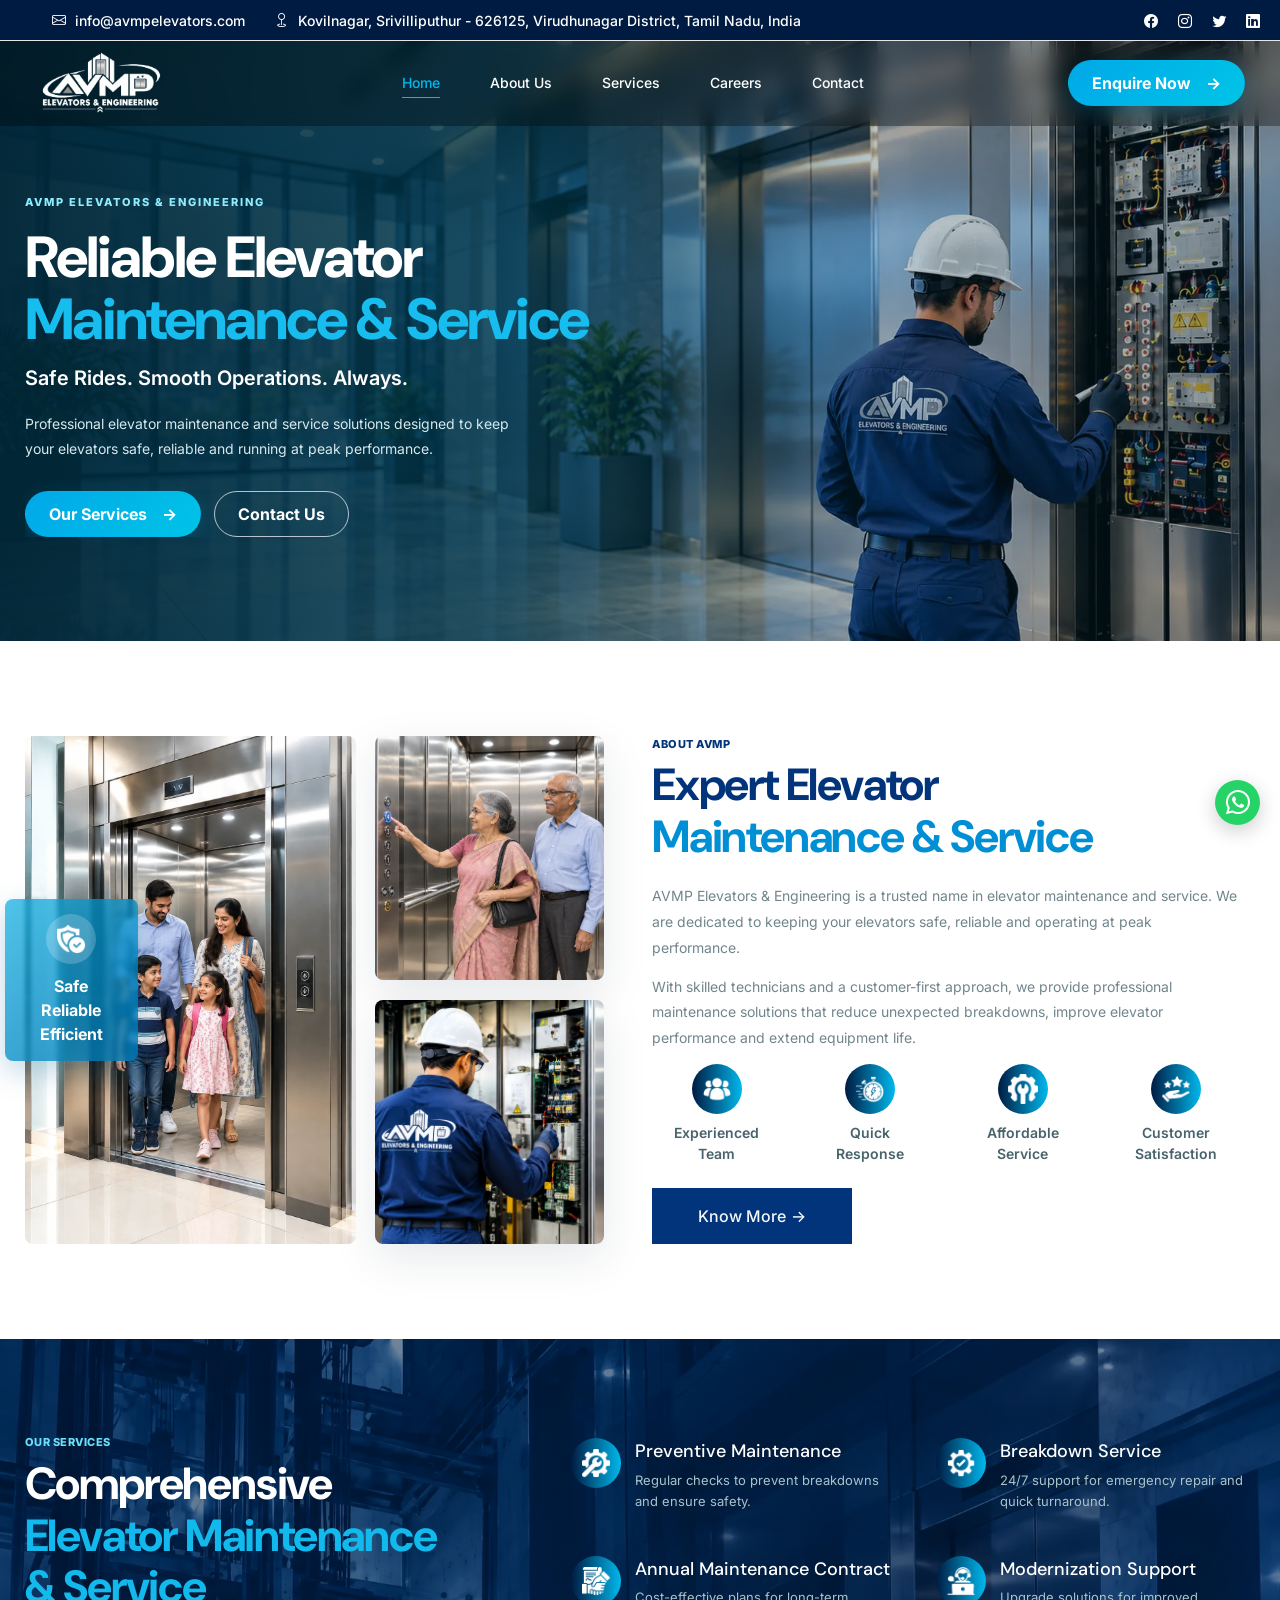
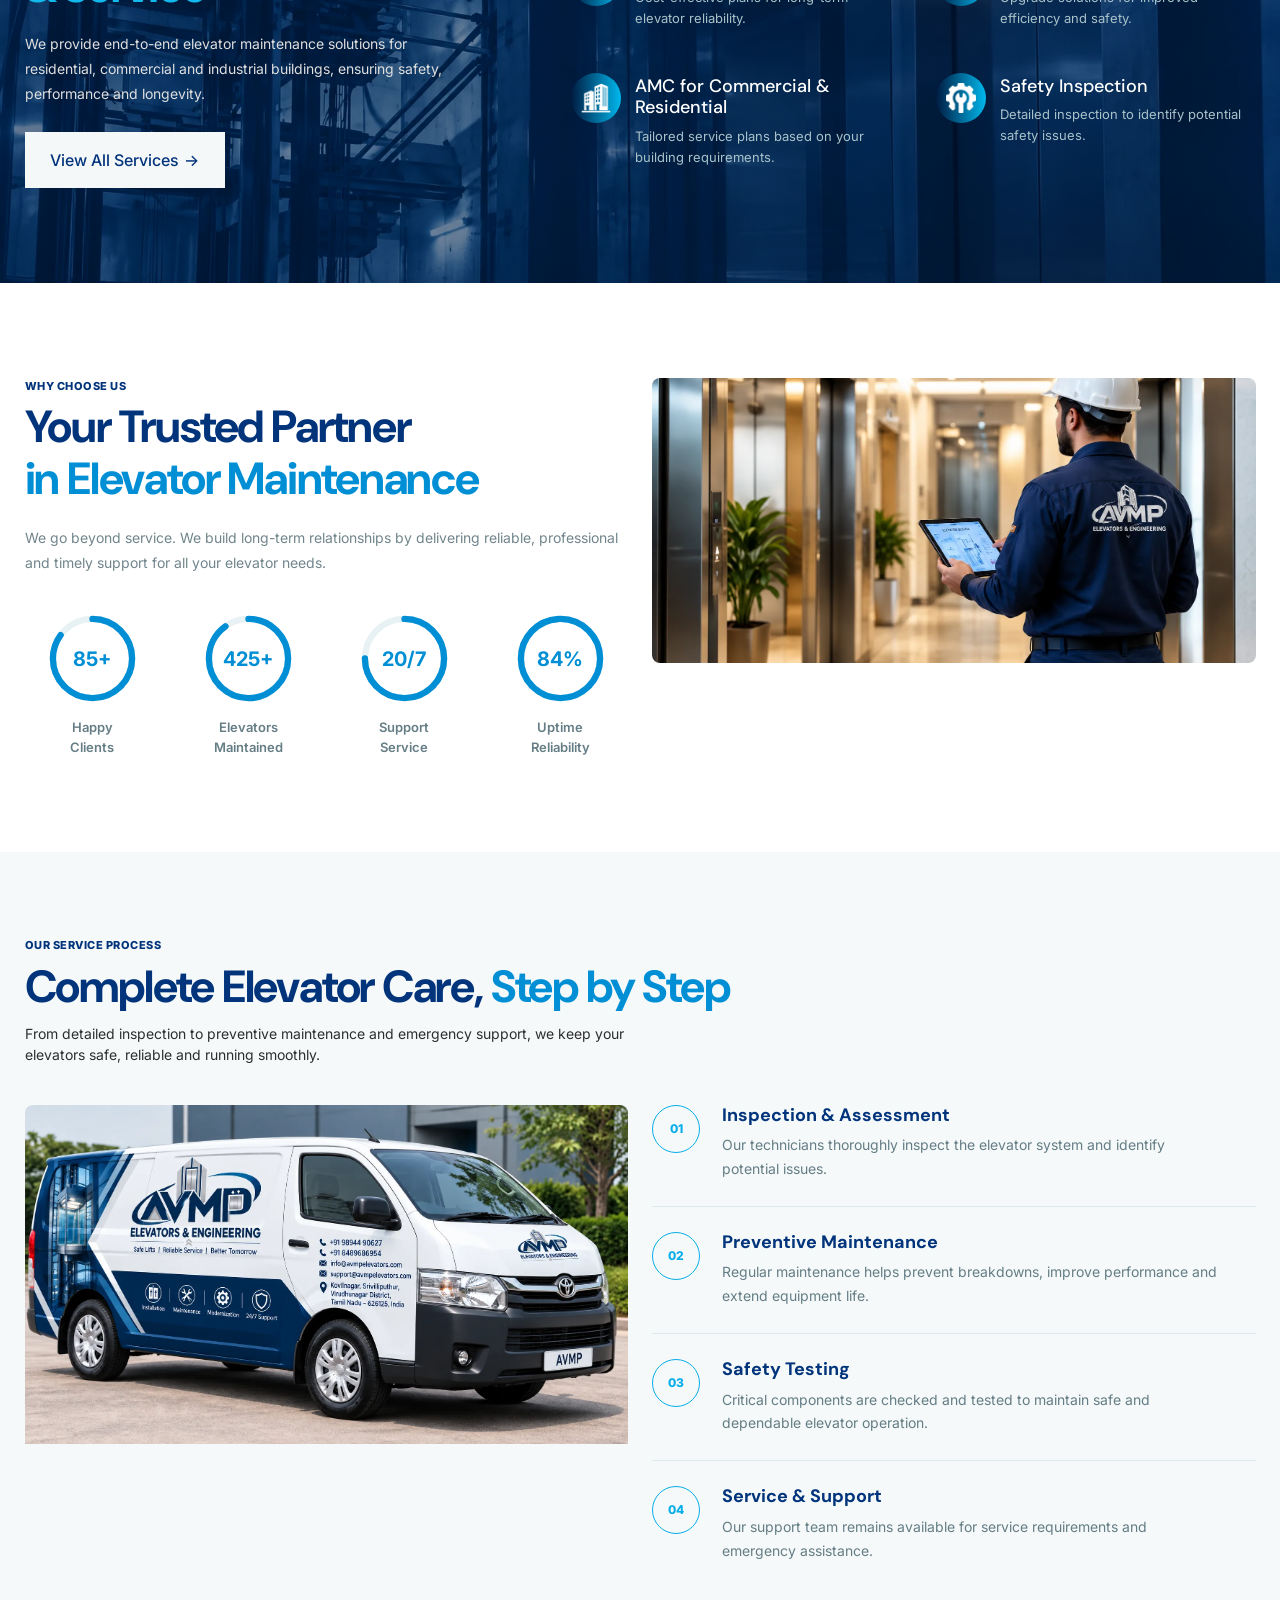
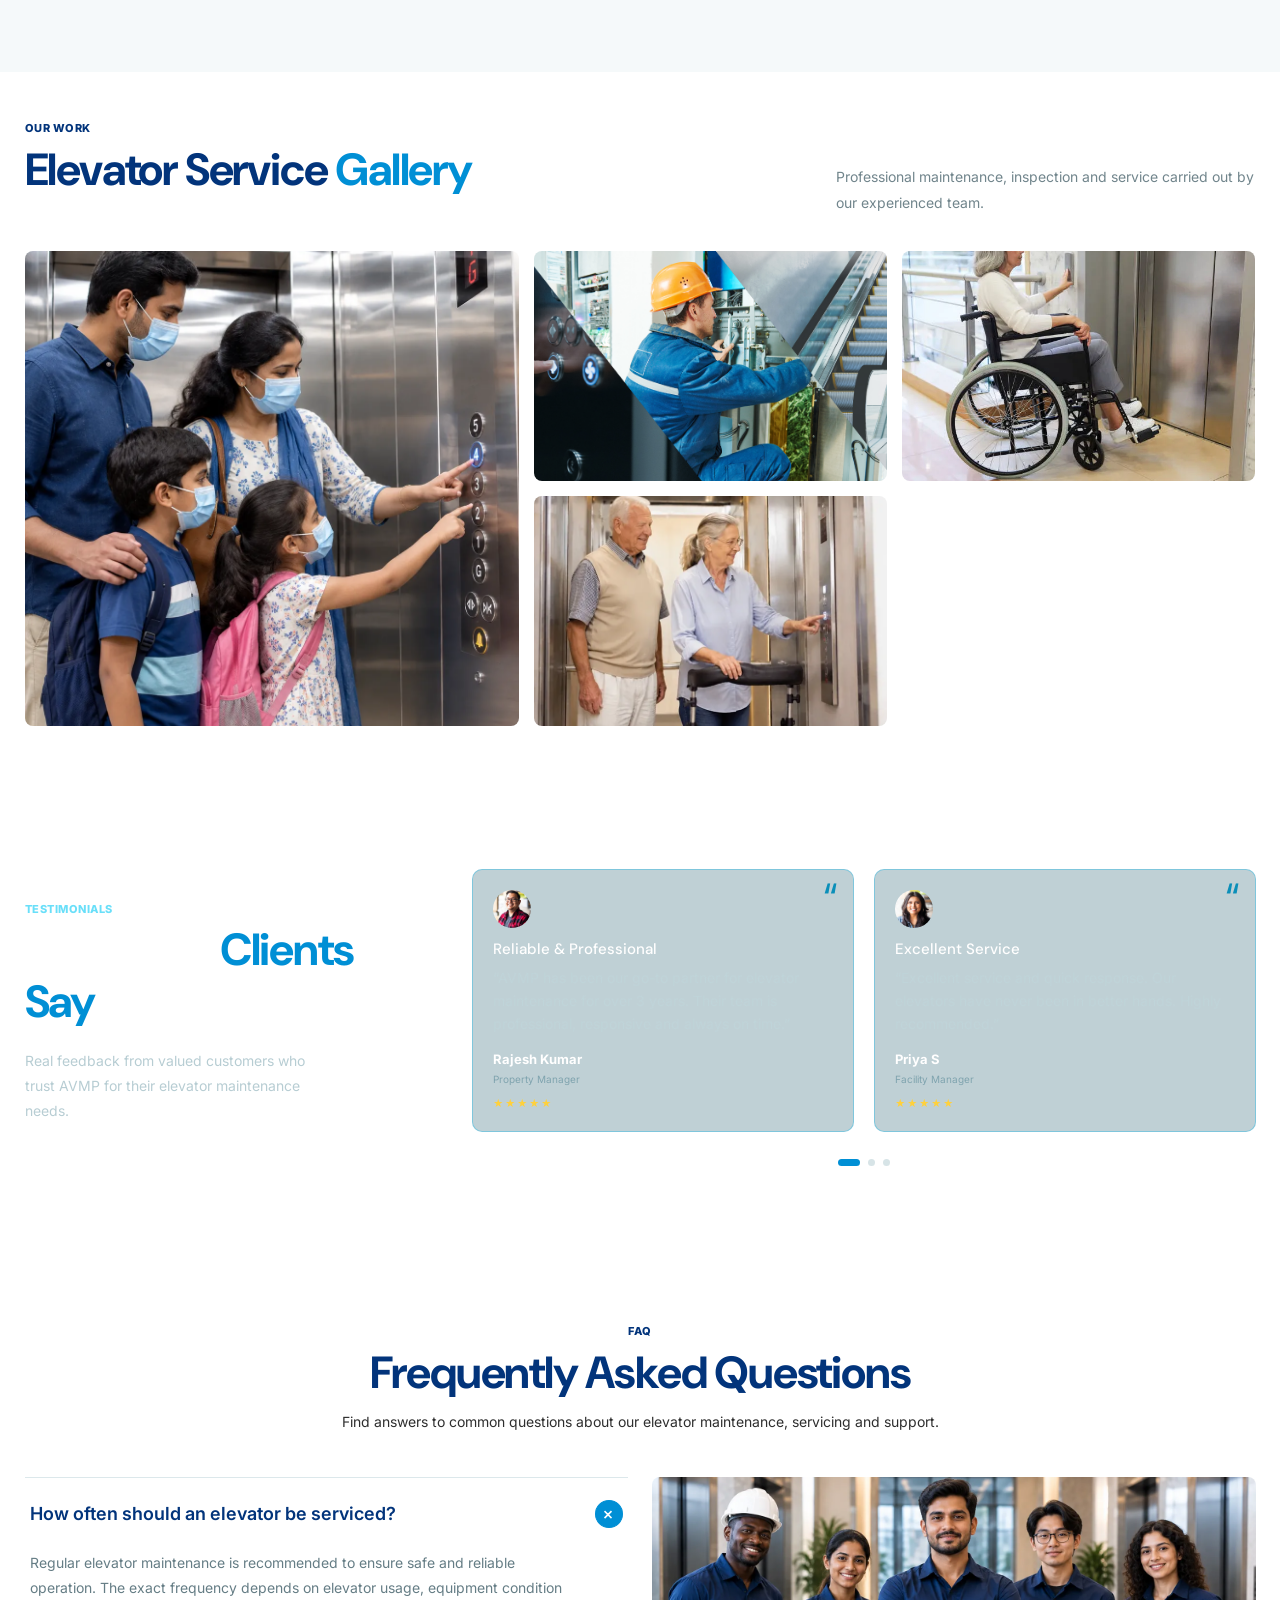
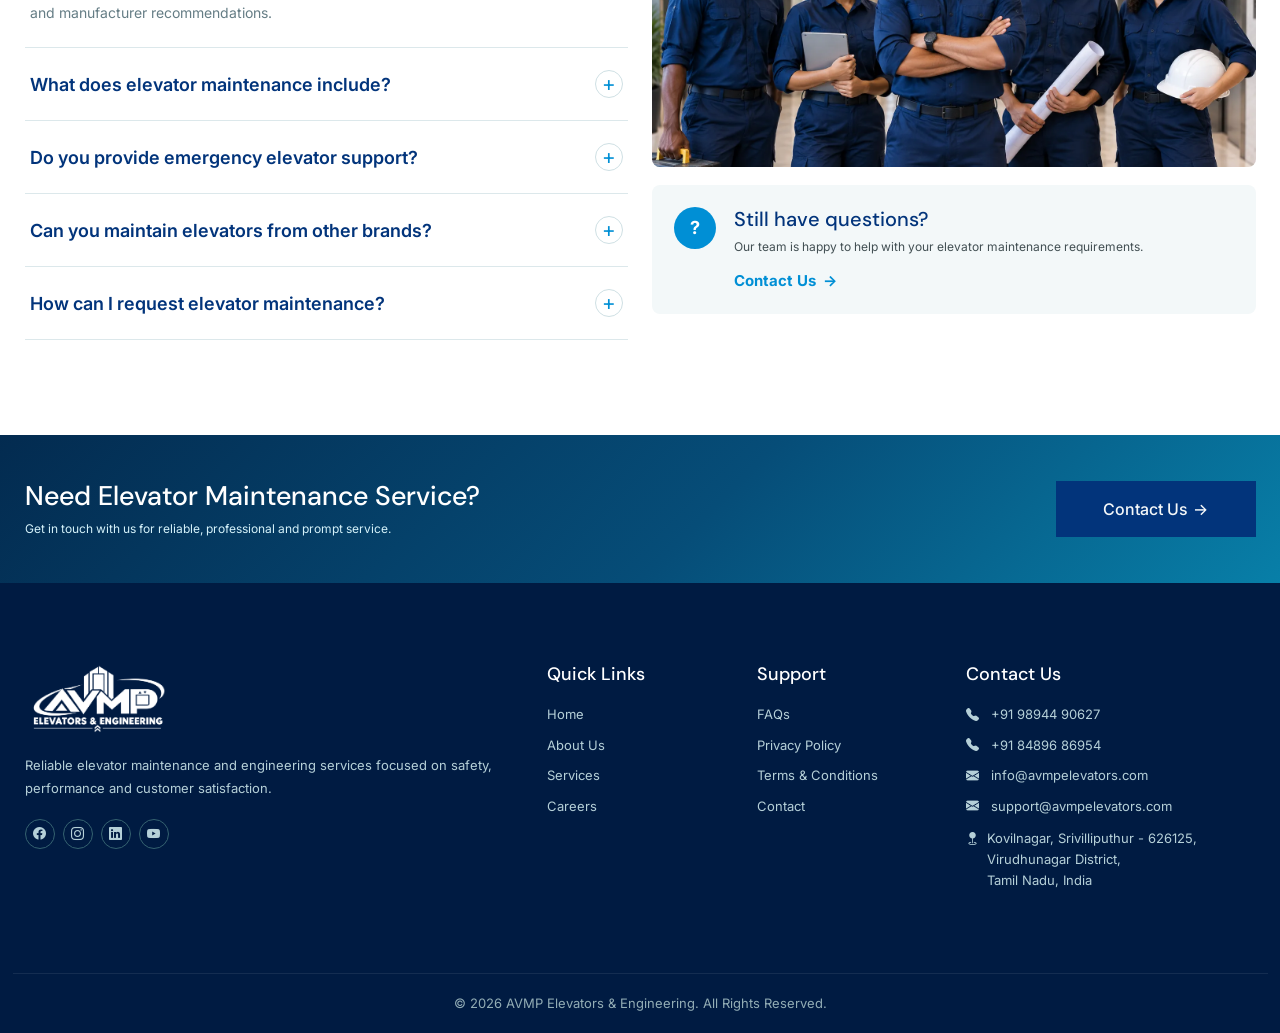
==== commit 598a2719: "first commit" ====
--- a/index.html
+++ b/index.html
@@ -37,7 +37,7 @@
                             </li>
                             <li>
                                 <i class="bi bi-geo text-white"></i>
-                                Kovilnagar, Srivilliputhur, Virudhunagar District, Tamil Nadu – 626125, India
+                                Kovilnagar, Srivilliputhur - 626125, Virudhunagar District, Tamil Nadu, India
                             </li>
                         </ul>
                     </div>
@@ -153,8 +153,10 @@
                                     <span class="bi bi-geo-alt"></span>
                                     <div>
                                         <span class="title">Address</span>
-                                        Kovilnagar, Srivilliputhur, Virudhunagar District, <br />
-                                        Tamil Nadu – 626125, India
+                                           Kovilnagar, <br />
+                                        Srivilliputhur - 626125,<br />
+                                        Virudhunagar District,<br />
+                                        Tamil Nadu, India
                                     </div>
                                 </div>
                             </li>
@@ -991,9 +993,9 @@
                             </a>
                             <p class="d-flex">
                                 <i class="bi bi-geo-fill pe-2"></i>
-                                Kovilnagar, Srivilliputhur,<br>
-                                Virudhunagar District,<br>
-                                Tamil Nadu - 626125, India
+                                Kovilnagar, Srivilliputhur - 626125,<br />
+                                Virudhunagar District,<br />
+                                Tamil Nadu, India
                             </p>
                         </div>
                     </div>
